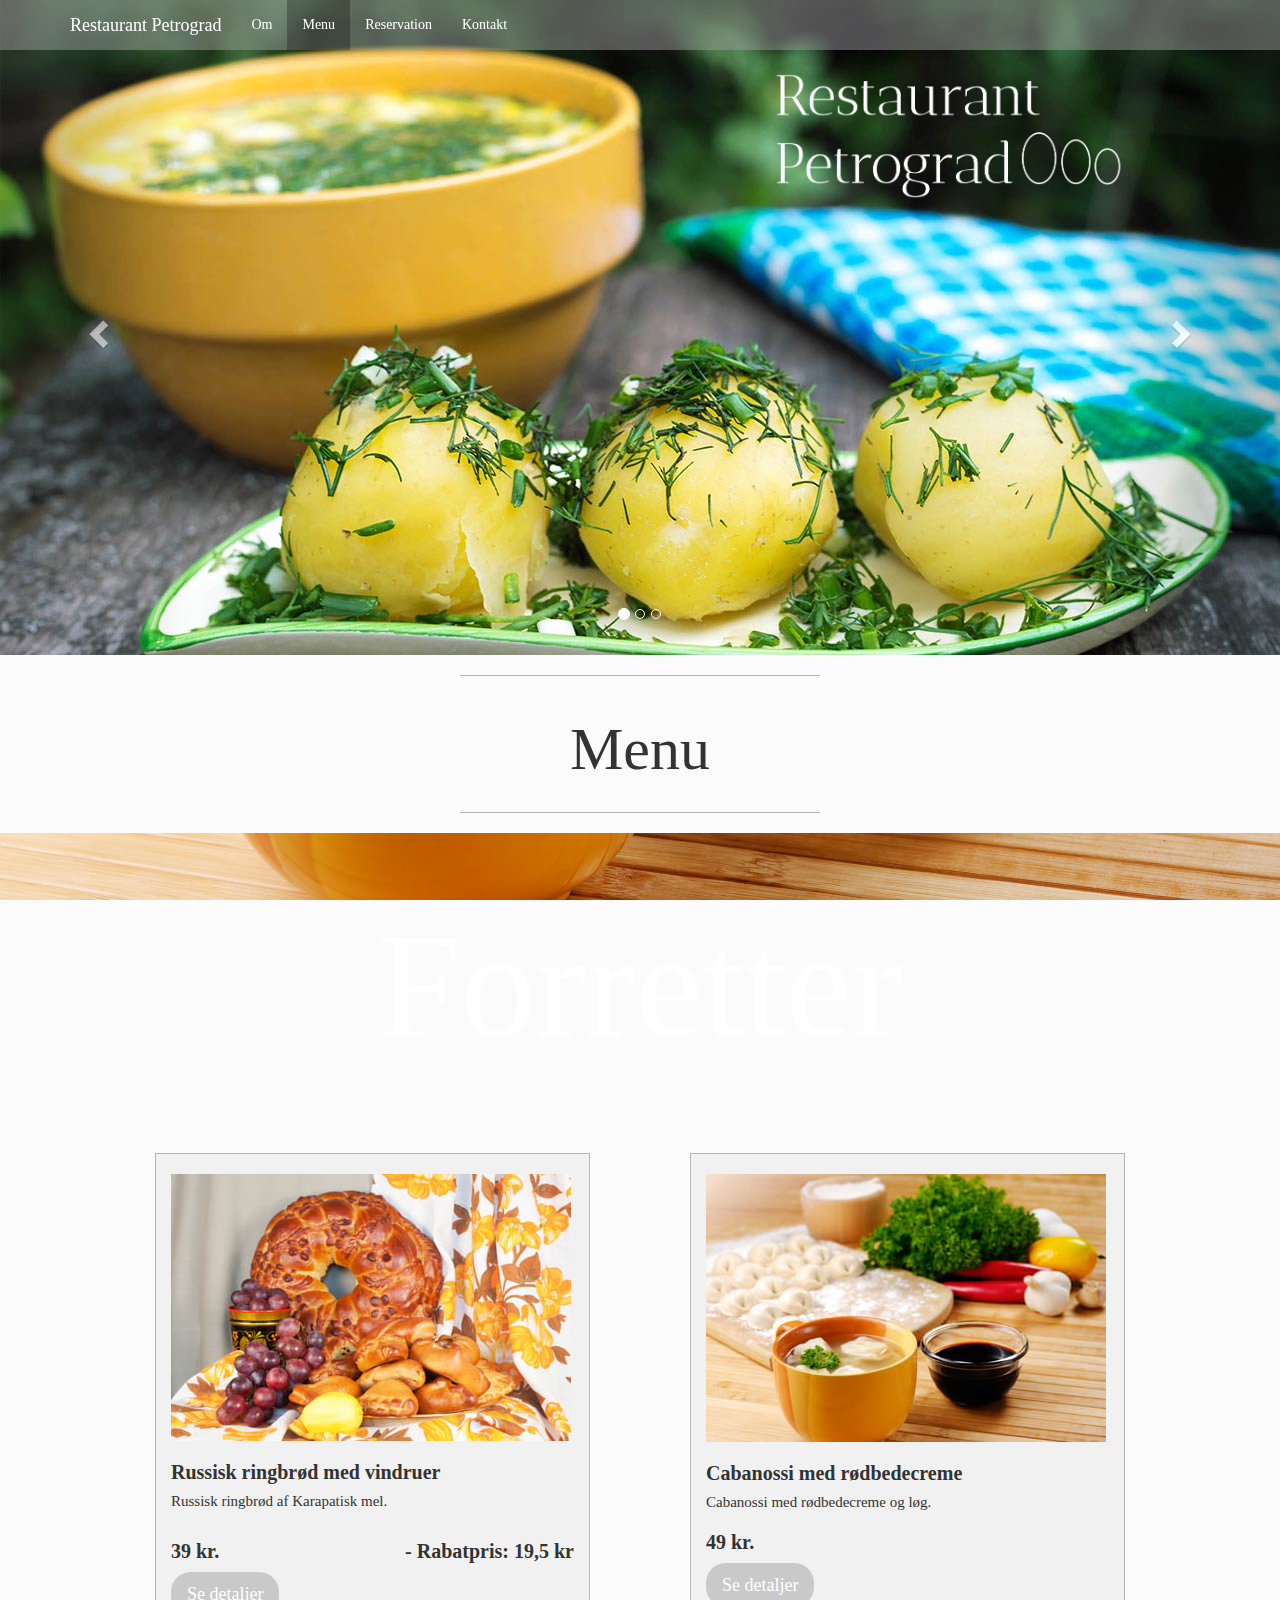
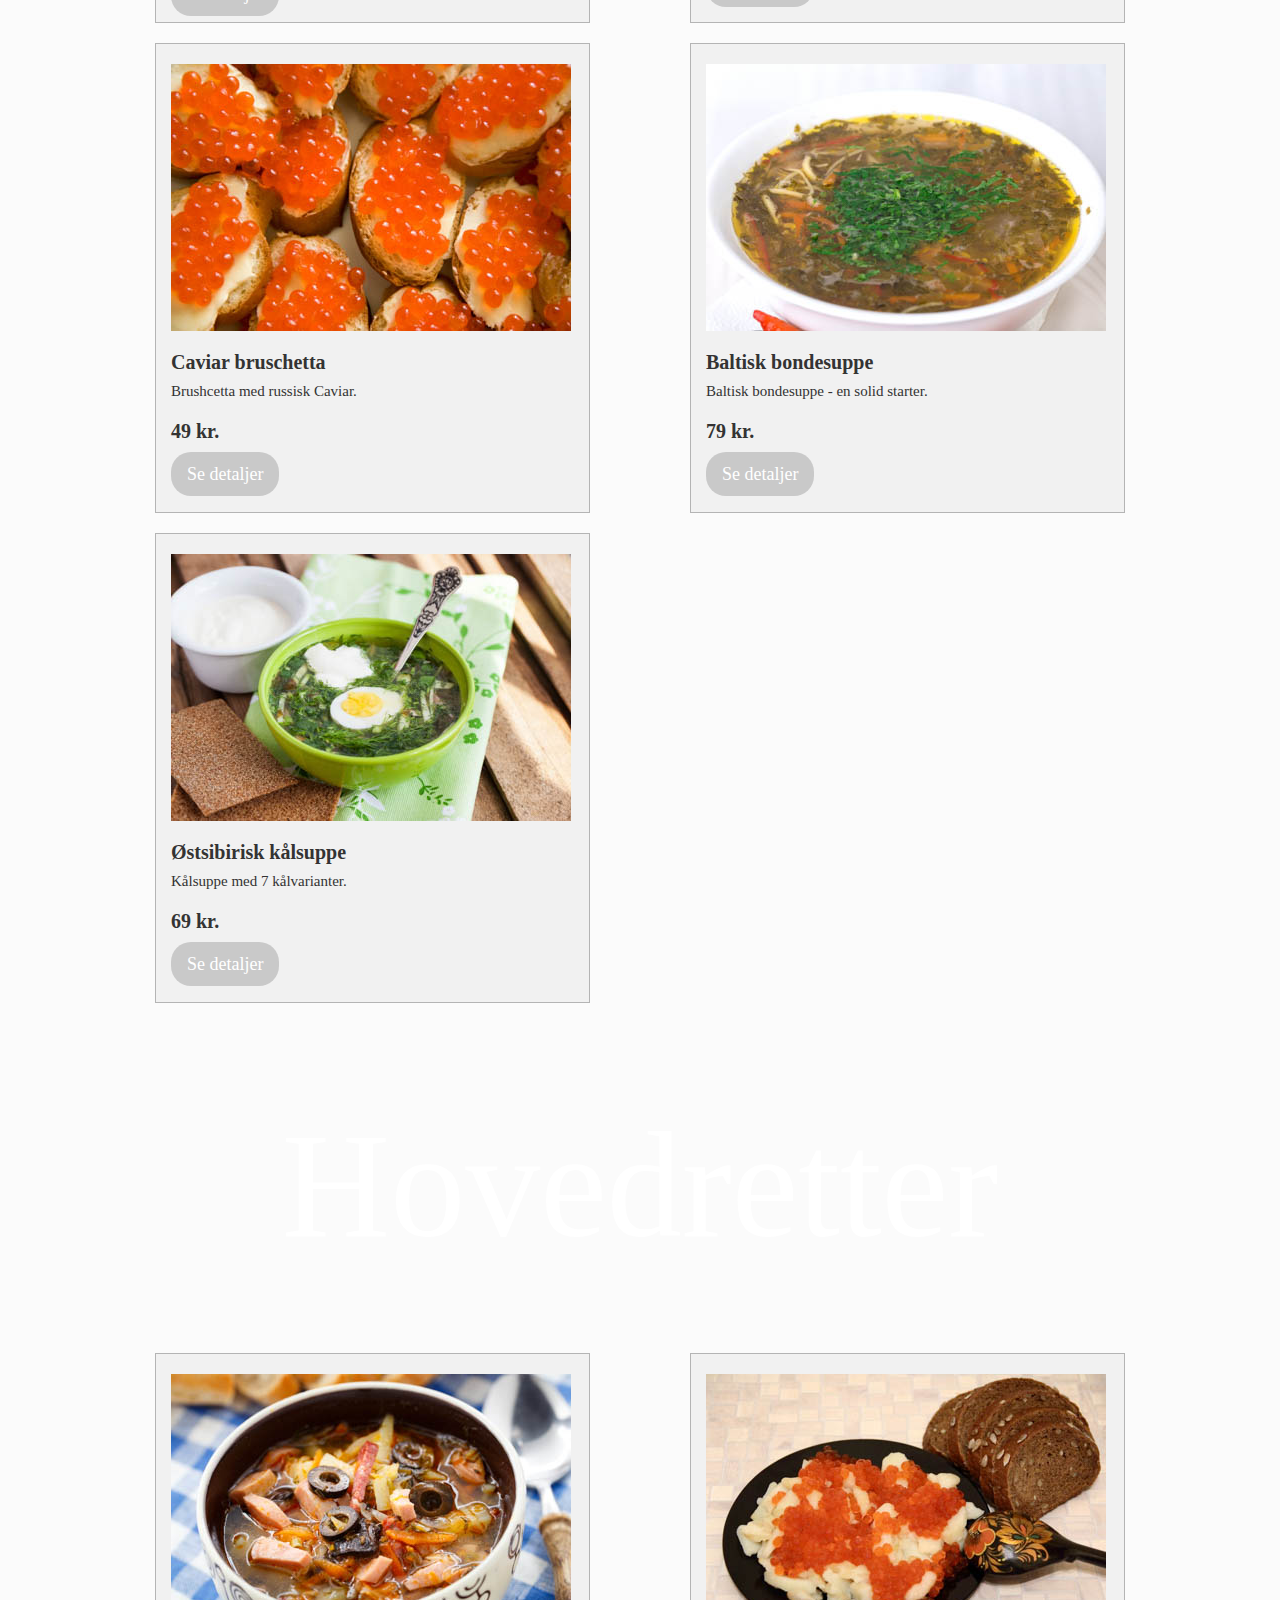
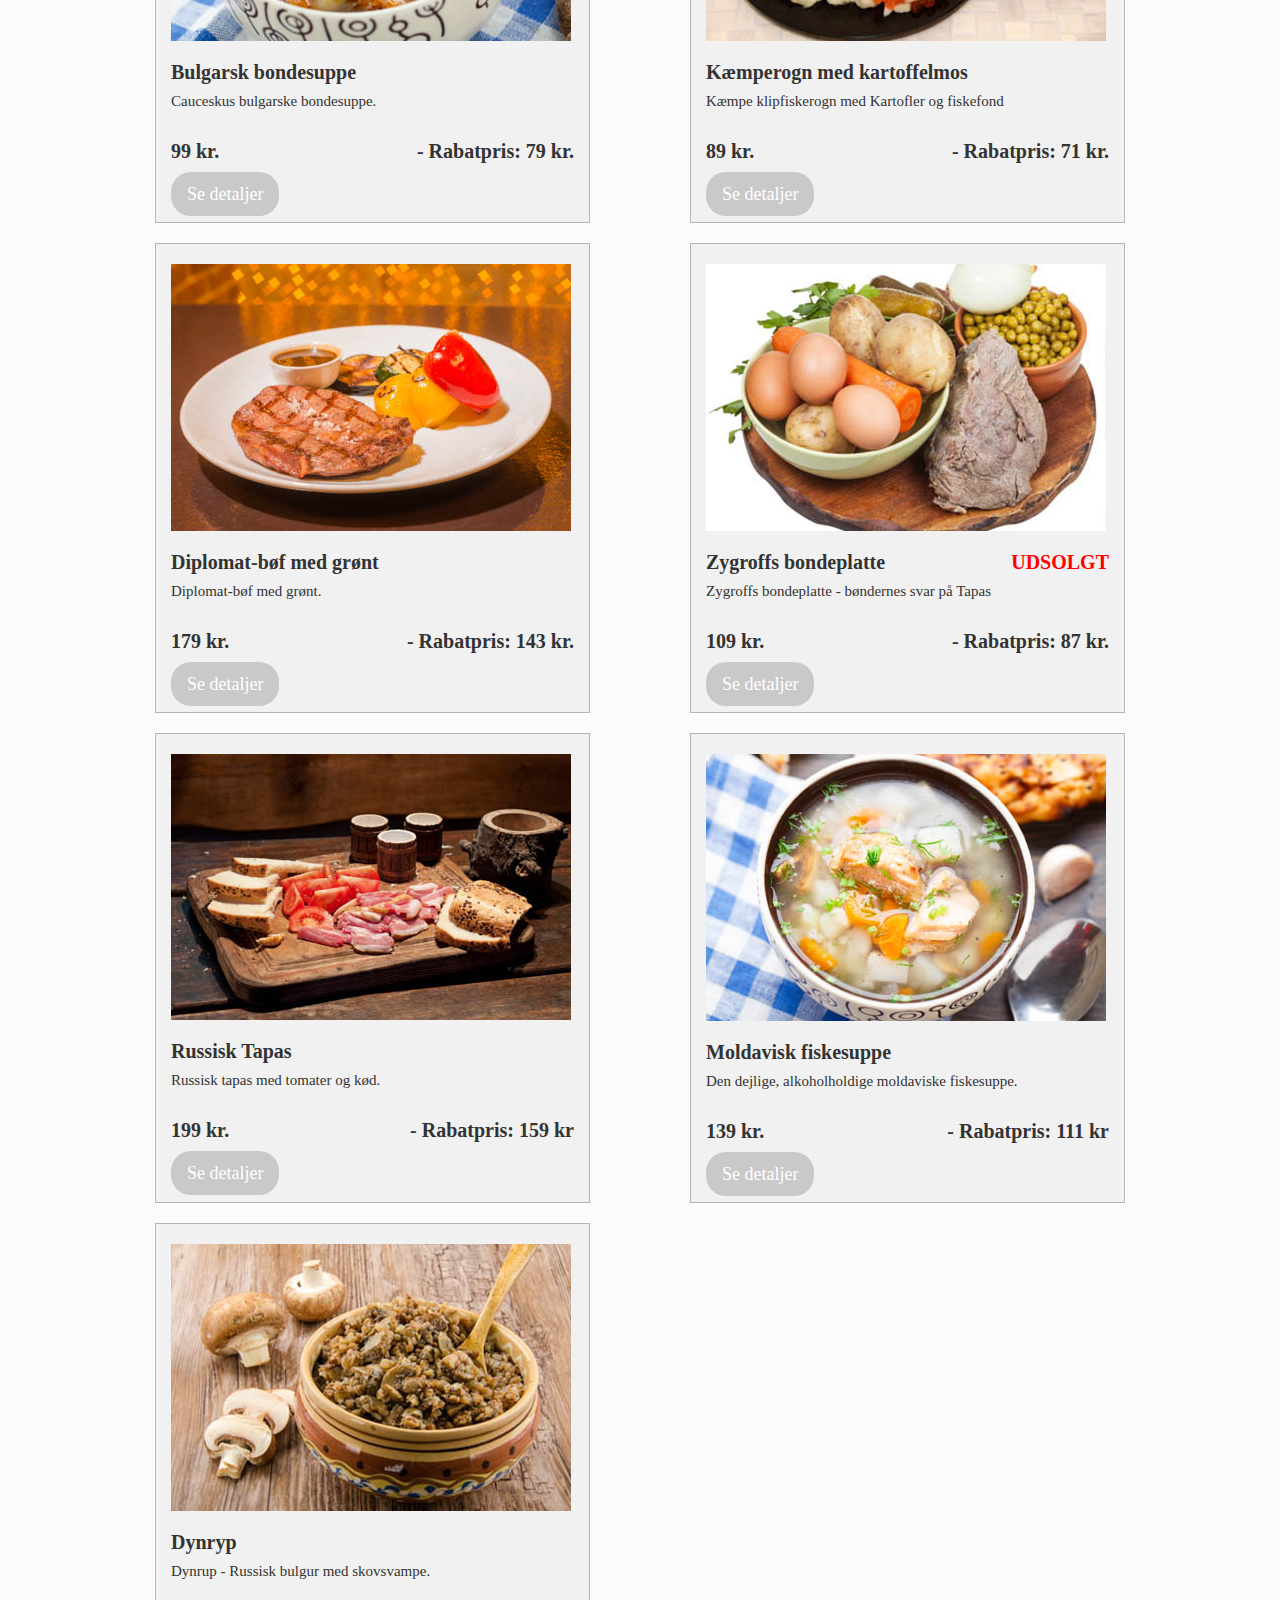
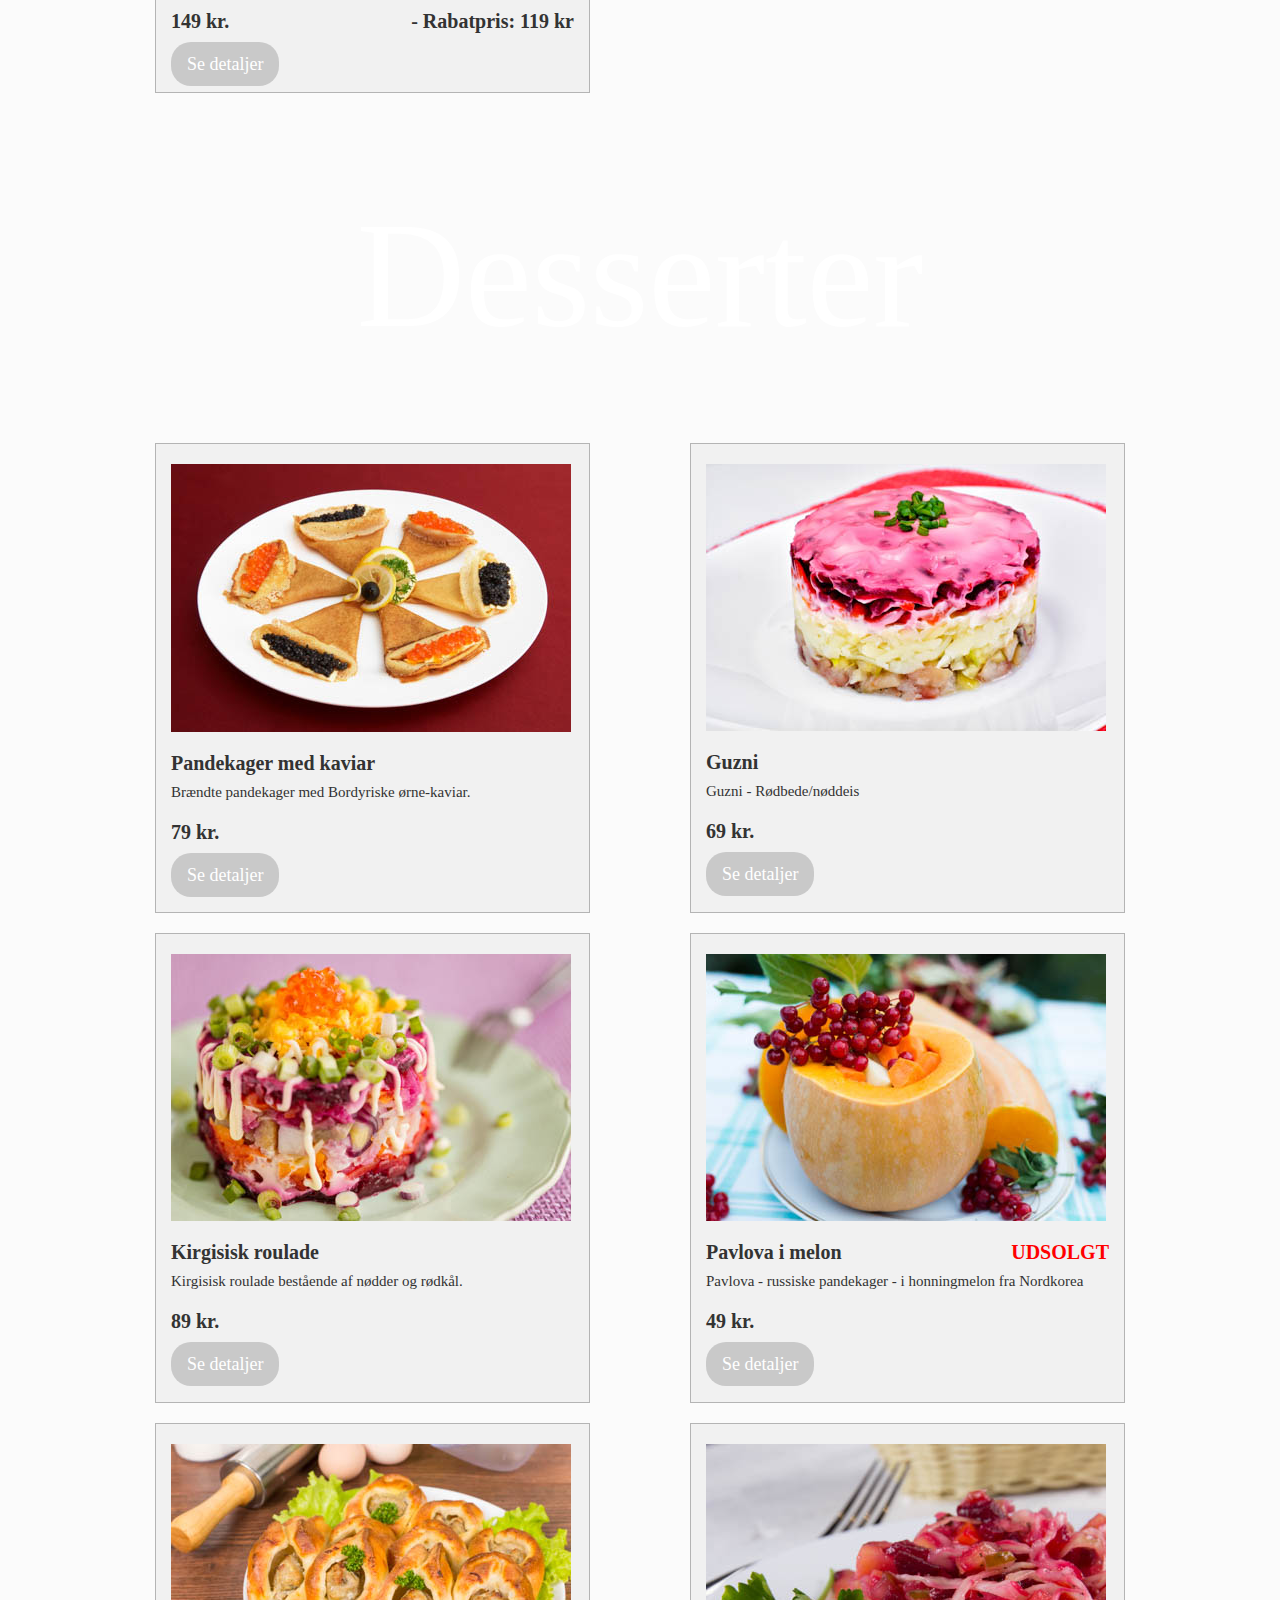
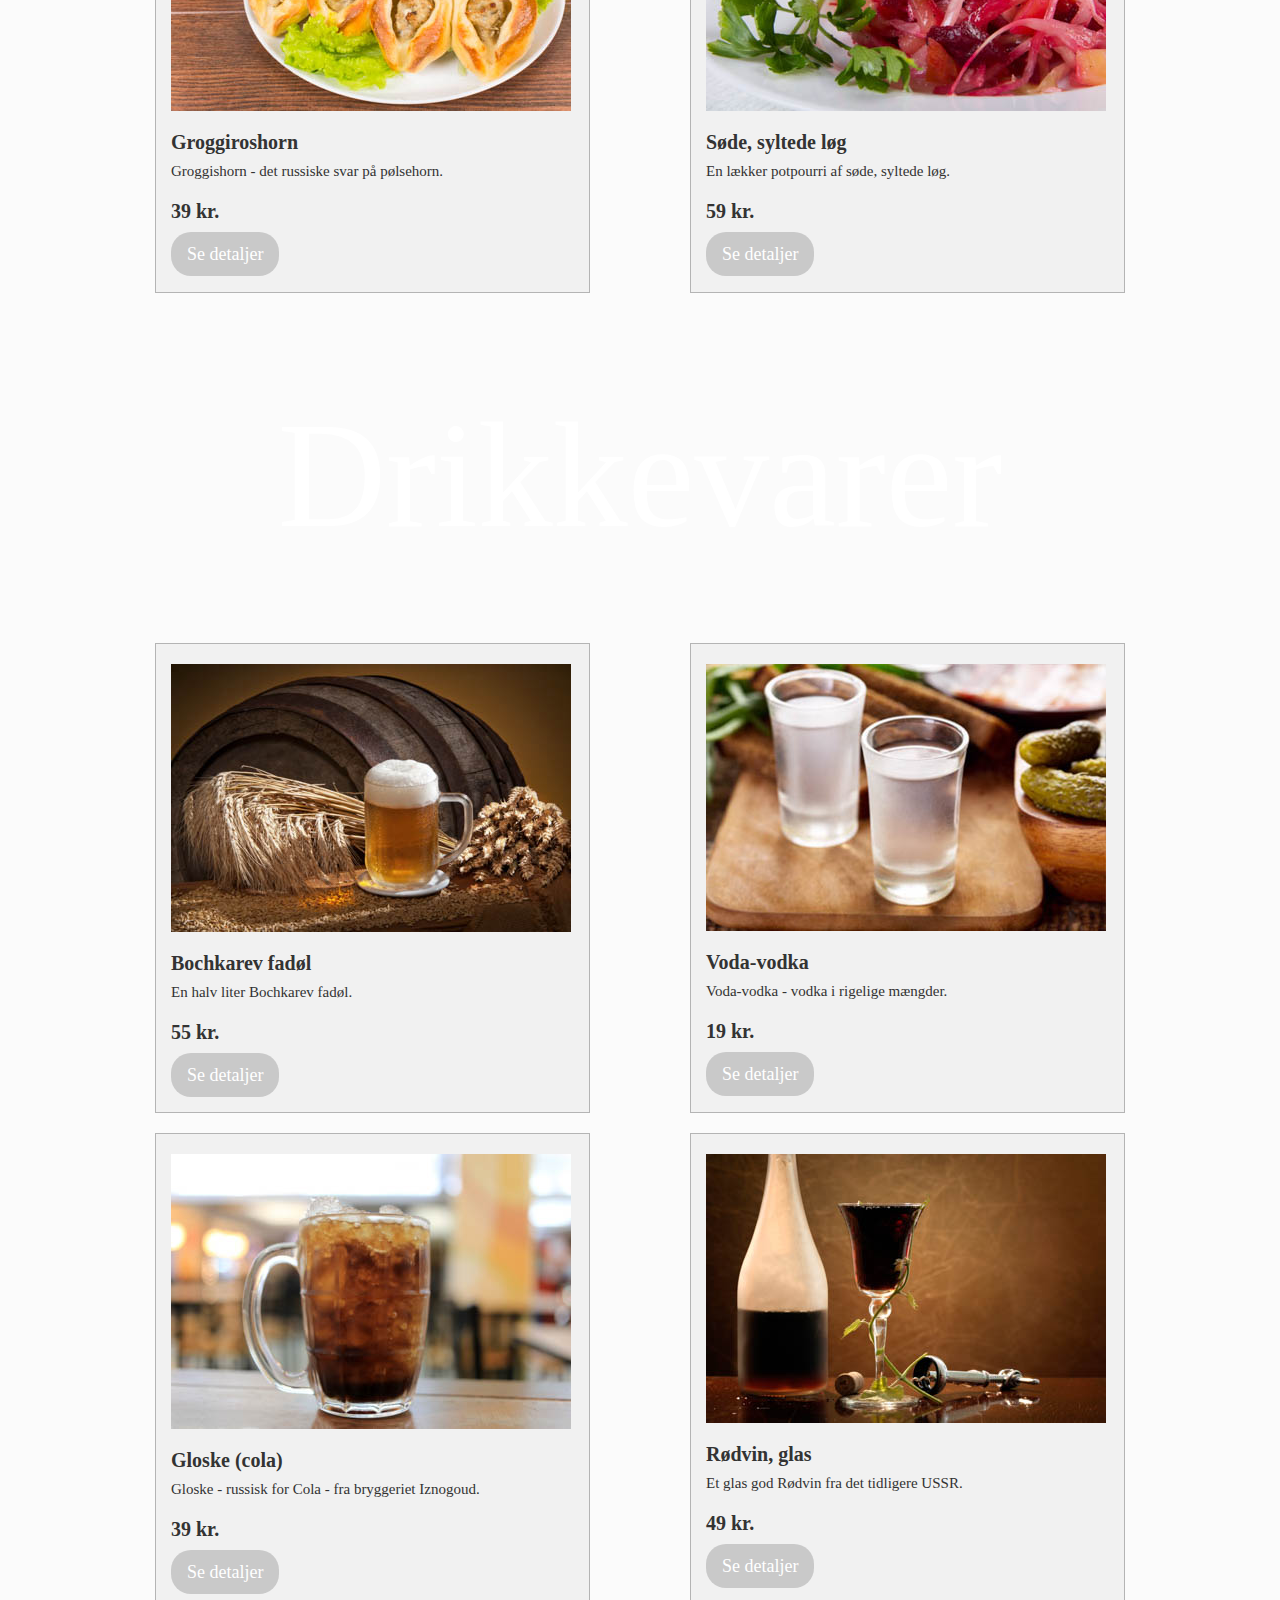
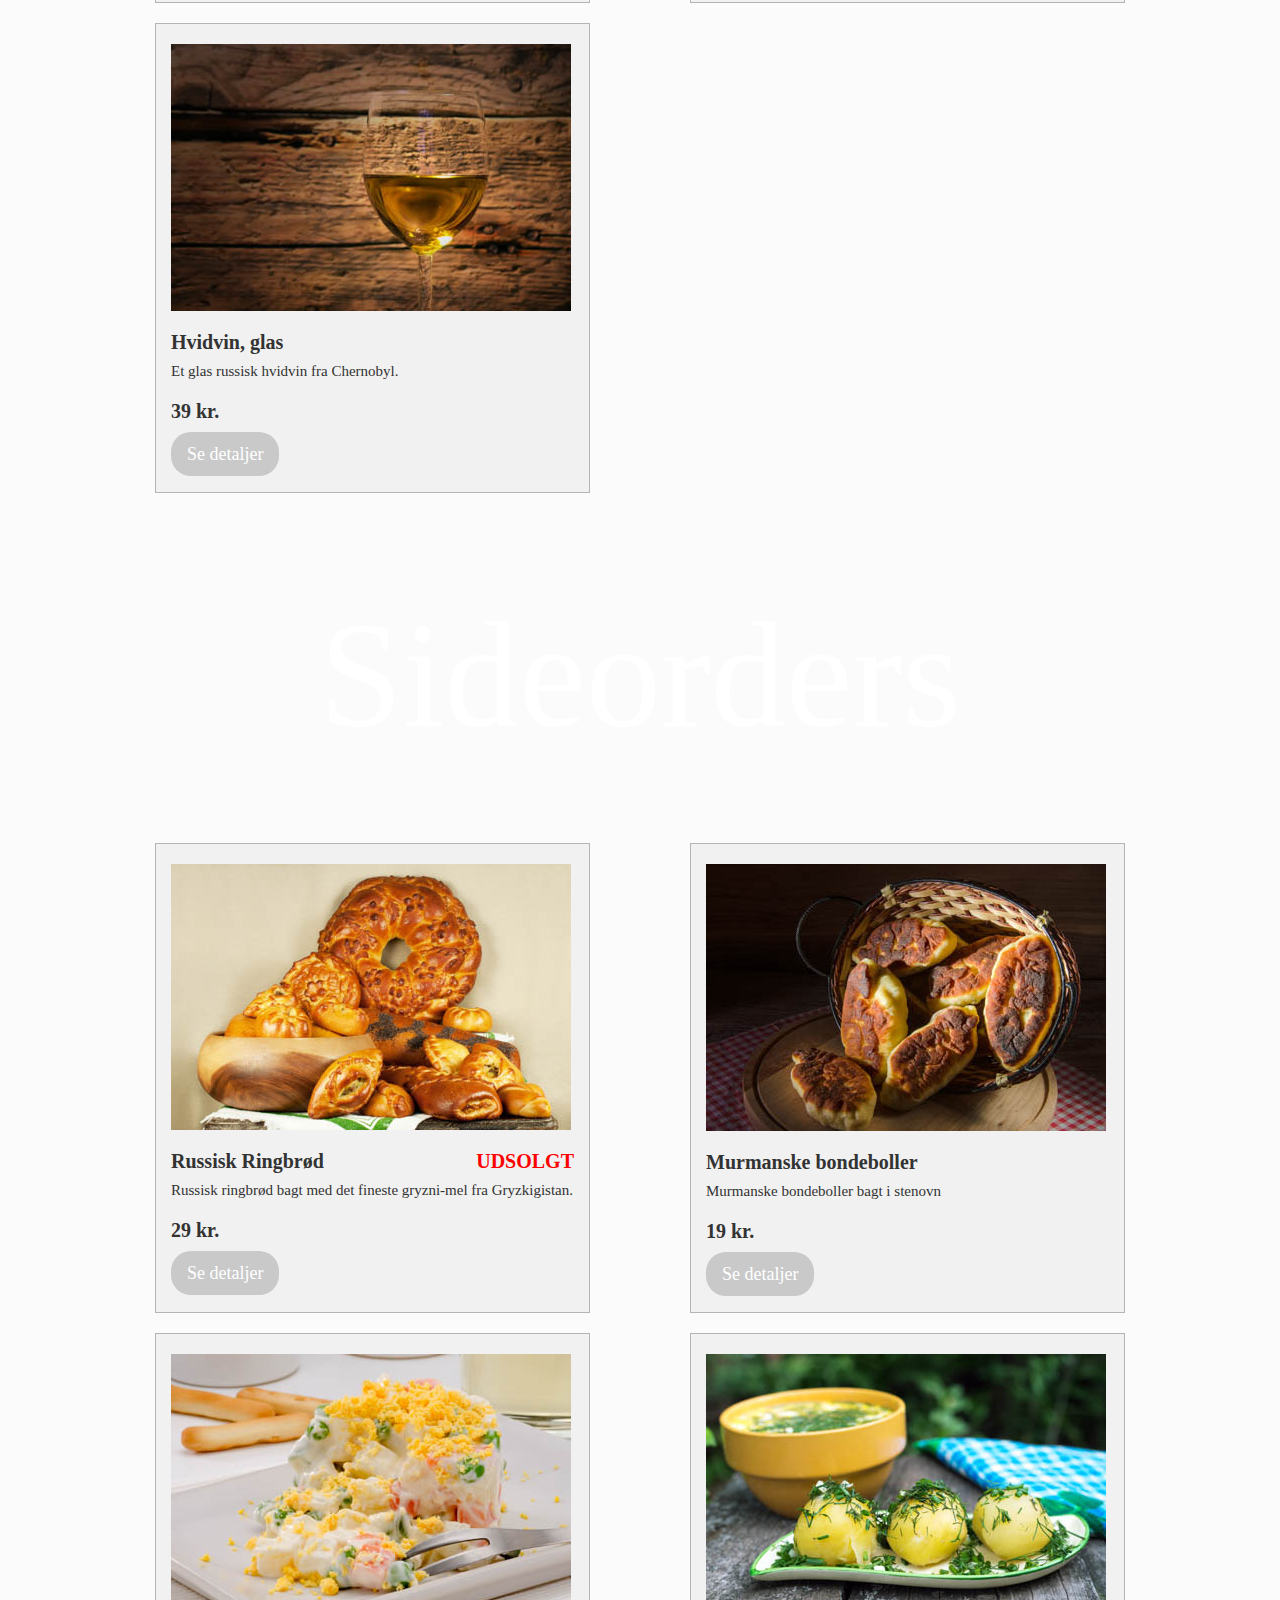
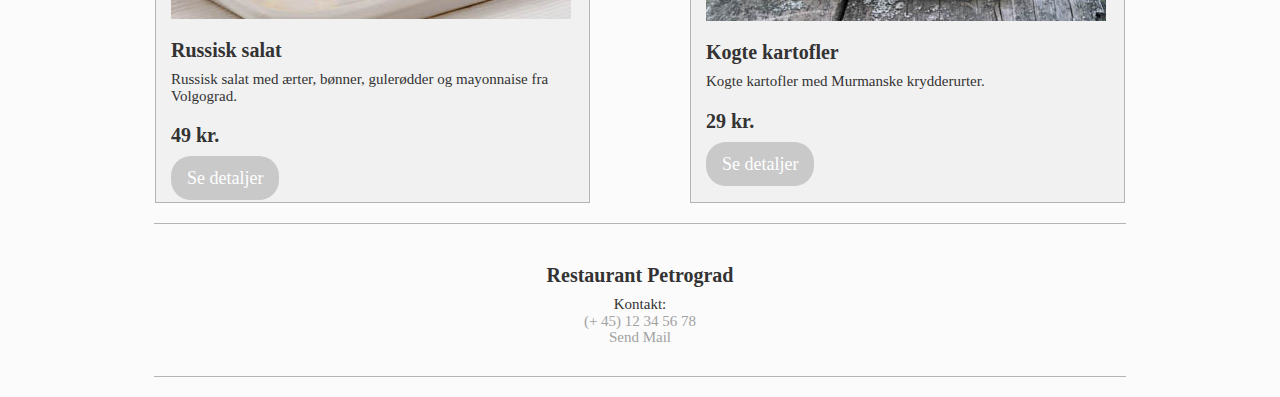
==== index.html @ 8330625b "initial commit" ====
<!DOCTYPE html>
<html lang="da">

<head>
    <meta charset="utf-8">
    <meta http-equiv="X-UA-Compatible" content="IE=edge">
    <meta name="viewport" content="width=device-width, initial-scale=1">
    <!-- The above 3 meta tags *must* come first in the head; any other head content must come *after* these tags -->
    <title>Restaurant Petrograd</title>

    <!-- Bootstrap -->
    <link href="https://maxcdn.bootstrapcdn.com/bootstrap/3.3.7/css/bootstrap.min.css" rel="stylesheet" integrity="sha384-BVYiiSIFeK1dGmJRAkycuHAHRg32OmUcww7on3RYdg4Va+PmSTsz/K68vbdEjh4u" crossorigin="anonymous">
    <link rel="stylesheet" href="style.css">
    <!-- HTML5 shim and Respond.js for IE8 support of HTML5 elements and media queries -->
    <!-- WARNING: Respond.js doesn't work if you view the page via file:// -->
    <!--[if lt IE 9]>
      <script src="https://oss.maxcdn.com/html5shiv/3.7.3/html5shiv.min.js"></script>
      <script src="https://oss.maxcdn.com/respond/1.4.2/respond.min.js"></script>
    <![endif]-->
</head>

<body>
    <!--NAVBAR START-->
    <nav class="navbar navbar-inverse navbar-fixed-top">
        <div class="container navfarve">
            <div class="navbar-header">
                <button type="button" class="navbar-toggle collapsed" data-toggle="collapse" data-target="#navbar" aria-expanded="false" aria-controls="navbar">
                    <span class="sr-only">Toggle navigation</span>
                    <span class="icon-bar"></span>
                    <span class="icon-bar"></span>
                    <span class="icon-bar"></span>
                </button>
                <a class="navbar-brand" href="#">Restaurant Petrograd</a>
            </div>
            <div id="navbar" class="collapse navbar-collapse">
                <ul class="nav navbar-nav">
                    <li><a href="#om">Om</a></li>
                    <li class="active"><a href="#menu">Menu</a></li>
                    <li><a href="#reservation">Reservation</a></li>
                    <li><a href="#kontakt">Kontakt</a></li>
                </ul>
            </div>
            <!--/.nav-collapse -->
        </div>
    </nav>
    <div class="pos">
        <img class="logo" src="imgs/large/logo1.png" alt="logo">
    </div>

    <!--NAVBAR SLUT-->

    <!--    SLIDESHOW START-->
    <div id="slideshow">
        <div class="container-fluid">

            <!----Slideshow for desktop---->
            <div class="hidden-xs hidden-sm col-md-12 col-lg-12">

                <div id="myCarousel" class="carousel slide" data-ride="carousel">

                    <ol class="carousel-indicators">
                        <li data-target="#myCarousel" data-slide-to="0" class="active"></li>
                        <li data-target="#myCarousel" data-slide-to="1"></li>
                        <li data-target="#myCarousel" data-slide-to="2"></li>
                    </ol>

                    <!-- Wrapper for slides -->
                    <div class="carousel-inner " role="listbox">
                        <div class="item active ">
                            <img class="img-responsive" src="imgs/large/kartofler.jpg" alt="Kartofler">
                        </div>

                        <div class="item ">
                            <img class="img-responsive" src="imgs/large/roedvin.jpg" alt="rødvin">
                        </div>

                        <div class="item ">
                            <img class="img-responsive" src="imgs/large/caviarbruschetta.jpg" alt="caviar bruschetta">
                        </div>


                    </div>

                    <!-- Left and right controls -->
                    <a class="left carousel-control" href="#myCarousel" role="button" data-slide="prev">
                        <span class="glyphicon glyphicon-chevron-left" aria-hidden="true"></span>
                        <span class="sr-only">Previous</span>
                    </a>
                    <a class="right carousel-control" href="#myCarousel" role="button" data-slide="next">
                        <span class="glyphicon glyphicon-chevron-right" aria-hidden="true"></span>
                        <span class="sr-only">Next</span>
                    </a>

                </div>
            </div>
        </div>
    </div>
    <!--    SLIDESHOW SLUT-->

    <!--MENU OVERSKRIFT START-->
    <div class="container">
        <div class="row">
            <div class="col-lg-4"></div>
            <div class="col-lg-4">
                <hr>
            </div>
            <div class="col-lg-4"></div>

        </div>
        <h1>Menu</h1>
        <div class="row">
            <div class="col-lg-4"></div>
            <div class="col-lg-4">
                <hr>
            </div>
            <div class="col-lg-4"></div>

        </div>
    </div>
    <!--MENU OVERSKRIFT SLUT-->

    <!--PARALLAX FORRET START-->
    <div class="parallax">
        <div class="container overskrift">
            <div class="row">
                <div class="col-lg-12 col-sm-12">
                    <h2>Forretter</h2></div>
            </div>
        </div>
    </div>
    <!--PARALLAX FORRET START-->


    <!--            FORRETTER FØRSTE RÆKKE-->
    <div class="container">
        <div class="row">
            <!--           FORRET 1 START-->
            <div class="col-lg-6 border marginleft">
                <img src="imgs/small/ringbroed-druer-sm.jpg" alt="ringbrød med druer">
                <h3>Russisk ringbrød med vindruer</h3>
                <h4 class="kortbeskrivelse">Russisk ringbrød af Karapatisk mel.</h4>
                <h3 style="float: left; width: 50%" class="pris">39 kr.</h3>
                <h3 style="float: right; width: 50%; text-align: right;" class="rabat"> - Rabatpris: 19,5 kr</h3>
                <!-- Trigger the modal with a button -->
                <button type="button" class="btn btn-info btn-lg" data-toggle="modal" data-target="#myModal1">Se detaljer</button>
            </div>
            <!--           FORRET 1 SLUT-->
            <!-- Modal START -->
            <div id="myModal1" class="modal fade" role="dialog">
                <div class="modal-dialog">

                    <!-- Modal content-->
                    <div class="modal-content">
                        <div class="modal-header">
                            <button type="button" class="close" data-dismiss="modal">&times;</button>
                            <h2 class="modal-title">Detaljer</h2>
                        </div>
                        <div class="modal-body">
                            <p>Russisk ringbrød efter en klassisk opskrift fra Karapatien. Dejen blandes koldhæver 30 dage, inde brødet bages over bål. Meget sprødt, godt med Karapatisk bjerggedsmør.</p>
                            <p class="vegetar center">Vegetar egnet: ja</p>
                            <p class="allergener center">Allergener: laktose</p>
                        </div>
                        <div class="modal-footer">
                            <button type="button" class="btn btn-default" data-dismiss="modal">Luk</button>
                        </div>
                    </div>

                </div>
            </div>
            <!-- Modal SLUT -->
            <!--           FORRET 2 START-->
            <div class="col-lg-6  border marginleft">
                <img src="imgs/small/rodbede-cabanossi-sm.jpg" alt="ringbrød med druer">
                <h3>Cabanossi med rødbedecreme</h3>
                <h4 class="kortbeskrivelse">Cabanossi med rødbedecreme og løg.</h4>
                <h3 class="pris">49 kr.</h3>

                <!-- Trigger the modal with a button -->
                <button type="button" class="btn btn-info btn-lg" data-toggle="modal" data-target="#myModal2">Se detaljer</button>
            </div>
            <!--           FORRET 2 SLUT-->
            <!-- Modal START-->
            <div id="myModal2" class="modal fade" role="dialog">
                <div class="modal-dialog">

                    <!-- Modal content-->
                    <div class="modal-content">
                        <div class="modal-header">
                            <button type="button" class="close" data-dismiss="modal">&times;</button>
                            <h2 class="modal-title">Detaljer</h2>
                        </div>
                        <div class="modal-body">
                            <p>Cabanossi med rødbedecreme og creme er egentlig en forret, men kammerat Vladimir elskede denne ret så højt, at han forbød restauranter i Krigien at sælge det som andet end en hovedret. Vi anbefaler det dog som forret, inden en god Bortsjs. Skylles helst ned med vodka.</p>
                            <p class="vegetar">Vegetar egnet: ja</p>
                            <p class="allergener">Allergener: laktose</p>
                        </div>
                        <div class="modal-footer">
                            <button type="button" class="btn btn-default" data-dismiss="modal">Luk</button>
                        </div>
                    </div>

                </div>
            </div>
            <!-- Modal SLUT-->
        </div>
    </div>
    <!--            FORRETTER FØRSTE RÆKKE SLUT -->

    <!--           FORRETTER ANDEN RÆKKE-->
    <div class="container">
        <div class="row">
            <!--           FORRET 3 START-->
            <div class="col-lg-6 border marginleft">
                <img src="imgs/small/caviarbruschetta-sm.jpg" alt="ringbrød med druer">
                <h3>Caviar bruschetta</h3>
                <h4 class="kortbeskrivelse">Brushcetta med russisk Caviar.</h4>
                <h3 class="pris">49 kr.</h3>
                <!-- Trigger the modal with a button -->
                <button type="button" class="btn btn-info btn-lg" data-toggle="modal" data-target="#myModal3">Se detaljer</button>
            </div>
            <!--           FORRET 3 SLUT-->
            <!-- Modal -->
            <div id="myModal3" class="modal fade" role="dialog">
                <div class="modal-dialog">

                    <!-- Modal content-->
                    <div class="modal-content">
                        <div class="modal-header">
                            <button type="button" class="close" data-dismiss="modal">&times;</button>
                            <h2 class="modal-title">Detaljer</h2>
                        </div>
                        <div class="modal-body">
                            <p>Russisk ringbrød efter en klassisk opskrift fra Karapatien. Dejen blandes koldhæver 30 dage, inde brødet bages over bål. Meget sprødt, godt med Karapatisk bjerggedsmør.</p>
                            <p class="vegetar">Vegetar egnet: ja</p>
                            <p class="allergener">Allergener: laktose</p>
                        </div>
                        <div class="modal-footer">
                            <button type="button" class="btn btn-default" data-dismiss="modal">Luk</button>
                        </div>
                    </div>

                </div>
            </div>
            <!-- Modal SLUT -->
            <!--           FORRET 4 START-->
            <div class="col-lg-6 border marginleft">
                <img src="imgs/small/baltiskbondesuppe-sm.jpg" alt="ringbrød med druer">
                <h3>Baltisk bondesuppe</h3>
                <h4 class="kortbeskrivelse">Baltisk bondesuppe - en solid starter.</h4>
                <h3 class="pris">79 kr.</h3>

                <!-- Trigger the modal with a button -->
                <button type="button" class="btn btn-info btn-lg" data-toggle="modal" data-target="#myModal4">Se detaljer</button>
            </div>
            <!--           FORRET 4 SLUT-->
            <!-- Modal -->
            <div id="myModal4" class="modal fade" role="dialog">
                <div class="modal-dialog">

                    <!-- Modal content-->
                    <div class="modal-content">
                        <div class="modal-header">
                            <button type="button" class="close" data-dismiss="modal">&times;</button>
                            <h2 class="modal-title">Detaljer</h2>
                        </div>
                        <div class="modal-body">
                            <p>Cabanossi med rødbedecreme og creme er egentlig en forret, men kammerat Vladimir elskede denne ret så højt, at han forbød restauranter i Krigien at sælge det som andet end en hovedret. Vi anbefaler det dog som forret, inden en god Bortsjs. Skylles helst ned med vodka.</p>
                            <p class="vegetar">Vegetar egnet: ja</p>
                            <p class="allergener">Allergener: laktose</p>
                        </div>
                        <div class="modal-footer">
                            <button type="button" class="btn btn-default" data-dismiss="modal">Luk</button>
                        </div>
                    </div>

                </div>
            </div>
            <!-- Modal  SLUT-->
        </div>
    </div>

    <!--            TREDJE RÆKKE-->
    <div class="container">
        <div class="row">
            <div class="col-lg-6 border marginleft">
                <img src="imgs/small/kaalsuppe-sm.jpg" alt="ringbrød med druer">
                <h3>Østsibirisk kålsuppe</h3>
                <h4 class="kortbeskrivelse">Kålsuppe med 7 kålvarianter.</h4>
                <h3 class="pris">69 kr.</h3>
                <!-- Trigger the modal with a button -->
                <button type="button" class="btn btn-info btn-lg" data-toggle="modal" data-target="#myModal5">Se detaljer</button>

                <!-- Modal -->
                <div id="myModal5" class="modal fade" role="dialog">
                    <div class="modal-dialog">

                        <!-- Modal content-->
                        <div class="modal-content">
                            <div class="modal-header">
                                <button type="button" class="close" data-dismiss="modal">&times;</button>
                                <h2 class="modal-title">Detaljer</h2>
                            </div>
                            <div class="modal-body">
                                <p>Russisk ringbrød efter en klassisk opskrift fra Karapatien. Dejen blandes koldhæver 30 dage, inde brødet bages over bål. Meget sprødt, godt med Karapatisk bjerggedsmør.</p>
                                <p class="vegetar">Vegetar egnet: ja</p>
                                <p class="allergener">Allergener: laktose</p>
                            </div>
                            <div class="modal-footer">
                                <button type="button" class="btn btn-default" data-dismiss="modal">Luk</button>
                            </div>
                        </div>

                    </div>
                </div>

            </div>
        </div>
    </div>
    <div class="parallax1">
        <div class="container overskrift">
            <div class="row">
                <div class="col-lg-12 col-sm-12">
                    <h2>Hovedretter</h2></div>
            </div>
        </div>
    </div>



    <!--            HOVEDRET FØRSTE RÆKKE-->
    <div class="container">
        <div class="row">
            <div class="col-lg-6 border marginleft">
                <img src="imgs/small/bulgarskbondesuppe-sm.jpg" alt="bulgarisk bondesuppe">
                <h3>Bulgarsk bondesuppe</h3>
                <h4 class="kortbeskrivelse">Cauceskus bulgarske bondesuppe.</h4>
                <h3 style="float: left; width: 50%" class="pris">99 kr.</h3>
                <h3 style="float: right; width: 50%; text-align: right;" class="rabat"> - Rabatpris: 79 kr.</h3>
                <!-- Trigger the modal with a button -->
                <button type="button" class="btn btn-info btn-lg" data-toggle="modal" data-target="#myModal6">Se detaljer</button>

                <!-- Modal -->
                <div id="myModal6" class="modal fade" role="dialog">
                    <div class="modal-dialog">

                        <!-- Modal content-->
                        <div class="modal-content">
                            <div class="modal-header">
                                <button type="button" class="close" data-dismiss="modal">&times;</button>
                                <h2 class="modal-title">Detaljer</h2>
                            </div>
                            <div class="modal-body">
                                <p>Russisk ringbrød efter en klassisk opskrift fra Karapatien. Dejen blandes koldhæver 30 dage, inde brødet bages over bål. Meget sprødt, godt med Karapatisk bjerggedsmør.</p>
                                <p class="vegetar">Vegetar egnet: ja</p>
                                <p class="allergener">Allergener: laktose</p>
                            </div>
                            <div class="modal-footer">
                                <button type="button" class="btn btn-default" data-dismiss="modal">Luk</button>
                            </div>
                        </div>

                    </div>
                </div>

            </div>

            <div class="col-lg-6 border marginleft">
                <img src="imgs/small/mos-rogn-sm.jpg" alt="ringbrød med druer">
                <h3>Kæmperogn med kartoffelmos</h3>
                <h4 class="kortbeskrivelse">Kæmpe klipfiskerogn med Kartofler og fiskefond</h4>
                <h3 style="float: left; width: 50%" class="pris">89 kr.</h3>
                <h3 style="float: right; width: 50%; text-align: right;" class="rabat"> - Rabatpris: 71 kr.</h3>

                <!-- Trigger the modal with a button -->
                <button type="button" class="btn btn-info btn-lg" data-toggle="modal" data-target="#myModal7">Se detaljer</button>

                <!-- Modal -->
                <div id="myModal7" class="modal fade" role="dialog">
                    <div class="modal-dialog">

                        <!-- Modal content-->
                        <div class="modal-content">
                            <div class="modal-header">
                                <button type="button" class="close" data-dismiss="modal">&times;</button>
                                <h2 class="modal-title">Detaljer</h2>
                            </div>
                            <div class="modal-body">
                                <p>Cabanossi med rødbedecreme og creme er egentlig en forret, men kammerat Vladimir elskede denne ret så højt, at han forbød restauranter i Krigien at sælge det som andet end en hovedret. Vi anbefaler det dog som forret, inden en god Bortsjs. Skylles helst ned med vodka.</p>
                                <p class="vegetar">Vegetar egnet: ja</p>
                                <p class="allergener">Allergener: laktose</p>
                            </div>
                            <div class="modal-footer">
                                <button type="button" class="btn btn-default" data-dismiss="modal">Luk</button>
                            </div>
                        </div>

                    </div>
                </div>


            </div>

        </div>

    </div>
    <!--            HOVEDRET ANDEN RÆKKE-->
    <div class="container">
        <div class="row">
            <div class="col-lg-6 border marginleft">
                <img src="imgs/small/boef-sm.jpg" alt="diplomatbøf med grønt">
                <h3>Diplomat-bøf med grønt</h3>
                <h4 class="kortbeskrivelse">Diplomat-bøf med grønt.</h4>
                <h3 style="float: left; width: 50%" class="pris">179 kr.</h3>
                <h3 style="float: right; width: 50%; text-align: right;" class="rabat"> - Rabatpris: 143 kr.</h3>
                <!-- Trigger the modal with a button -->
                <button type="button" class="btn btn-info btn-lg" data-toggle="modal" data-target="#myModal8">Se detaljer</button>

                <!-- Modal -->
                <div id="myModal8" class="modal fade" role="dialog">
                    <div class="modal-dialog">

                        <!-- Modal content-->
                        <div class="modal-content">
                            <div class="modal-header">
                                <button type="button" class="close" data-dismiss="modal">&times;</button>
                                <h2 class="modal-title">Detaljer</h2>
                            </div>
                            <div class="modal-body">
                                <p>Russisk ringbrød efter en klassisk opskrift fra Karapatien. Dejen blandes koldhæver 30 dage, inde brødet bages over bål. Meget sprødt, godt med Karapatisk bjerggedsmør.</p>
                                <p class="vegetar">Vegetar egnet: ja</p>
                                <p class="allergener">Allergener: laktose</p>
                            </div>
                            <div class="modal-footer">
                                <button type="button" class="btn btn-default" data-dismiss="modal">Luk</button>
                            </div>
                        </div>

                    </div>
                </div>

            </div>

            <div class="col-lg-6 border marginleft">
                <img src="imgs/small/bondeplatte-sm.jpg" alt="Zygroffs bondeplatte">



                <h3 style="float: left; width: 50%" class="pris">Zygroffs bondeplatte</h3>
                <h3 style="float: right; width: 50%; text-align: right;" class="udsolgt"> UDSOLGT</h3>

                <h4 class="kortbeskrivelse">Zygroffs bondeplatte - bøndernes svar på Tapas</h4>
                <h3 style="float: left; width: 50%" class="pris">109 kr.</h3>
                <h3 style="float: right; width: 50%; text-align: right;" class="rabat"> - Rabatpris: 87 kr.</h3>

                <!-- Trigger the modal with a button -->
                <button type="button" class="btn btn-info btn-lg" data-toggle="modal" data-target="#myModal9">Se detaljer</button>

                <!-- Modal -->
                <div id="myModal9" class="modal fade" role="dialog">
                    <div class="modal-dialog">

                        <!-- Modal content-->
                        <div class="modal-content">
                            <div class="modal-header">
                                <button type="button" class="close" data-dismiss="modal">&times;</button>
                                <h2 class="modal-title">Detaljer</h2>
                            </div>
                            <div class="modal-body">
                                <p>Cabanossi med rødbedecreme og creme er egentlig en forret, men kammerat Vladimir elskede denne ret så højt, at han forbød restauranter i Krigien at sælge det som andet end en hovedret. Vi anbefaler det dog som forret, inden en god Bortsjs. Skylles helst ned med vodka.</p>
                                <p class="vegetar">Vegetar egnet: ja</p>
                                <p class="allergener">Allergener: laktose</p>
                            </div>
                            <div class="modal-footer">
                                <button type="button" class="btn btn-default" data-dismiss="modal">Luk</button>
                            </div>
                        </div>

                    </div>
                </div>


            </div>

        </div>

    </div>
    <!--            HOVEDRETTER TREDJE RÆKKE-->

    <div class="container">
        <div class="row">
            <div class="col-lg-6 border marginleft">
                <img src="imgs/small/russisktapas-sm.jpg" alt="Russisk Tapas">
                <h3>Russisk Tapas</h3>
                <h4 class="kortbeskrivelse">Russisk tapas med tomater og kød.</h4>
                <h3 style="float: left; width: 50%" class="pris">199 kr.</h3>
                <h3 style="float: right; width: 50%; text-align: right;" class="rabat"> - Rabatpris: 159 kr</h3>
                <!-- Trigger the modal with a button -->
                <button type="button" class="btn btn-info btn-lg" data-toggle="modal" data-target="#myModal10">Se detaljer</button>

                <!-- Modal -->
                <div id="myModal10" class="modal fade" role="dialog">
                    <div class="modal-dialog">

                        <!-- Modal content-->
                        <div class="modal-content">
                            <div class="modal-header">
                                <button type="button" class="close" data-dismiss="modal">&times;</button>
                                <h2 class="modal-title">Detaljer</h2>
                            </div>
                            <div class="modal-body">
                                <p>Russisk ringbrød efter en klassisk opskrift fra Karapatien. Dejen blandes koldhæver 30 dage, inde brødet bages over bål. Meget sprødt, godt med Karapatisk bjerggedsmør.</p>
                                <p class="vegetar">Vegetar egnet: ja</p>
                                <p class="allergener">Allergener: laktose</p>
                            </div>
                            <div class="modal-footer">
                                <button type="button" class="btn btn-default" data-dismiss="modal">Luk</button>
                            </div>
                        </div>

                    </div>
                </div>

            </div>

            <div class="col-lg-6 border marginleft">
                <img src="imgs/small/moldaviskfiskesuppe-sm.jpg" alt="Moldavisk fiskesuppe">
                <h3>Moldavisk fiskesuppe</h3>
                <h4 class="kortbeskrivelse">Den dejlige, alkoholholdige moldaviske fiskesuppe.</h4>
                <h3 style="float: left; width: 50%" class="pris">139 kr.</h3>
                <h3 style="float: right; width: 50%; text-align: right;" class="rabat"> - Rabatpris: 111 kr</h3>

                <!-- Trigger the modal with a button -->
                <button type="button" class="btn btn-info btn-lg" data-toggle="modal" data-target="#myModal11">Se detaljer</button>

                <!-- Modal -->
                <div id="myModal11" class="modal fade" role="dialog">
                    <div class="modal-dialog">

                        <!-- Modal content-->
                        <div class="modal-content">
                            <div class="modal-header">
                                <button type="button" class="close" data-dismiss="modal">&times;</button>
                                <h2 class="modal-title">Detaljer</h2>
                            </div>
                            <div class="modal-body">
                                <p>Cabanossi med rødbedecreme og creme er egentlig en forret, men kammerat Vladimir elskede denne ret så højt, at han forbød restauranter i Krigien at sælge det som andet end en hovedret. Vi anbefaler det dog som forret, inden en god Bortsjs. Skylles helst ned med vodka.</p>
                                <p class="vegetar">Vegetar egnet: ja</p>
                                <p class="allergener">Allergener: laktose</p>
                            </div>
                            <div class="modal-footer">
                                <button type="button" class="btn btn-default" data-dismiss="modal">Luk</button>
                            </div>
                        </div>

                    </div>
                </div>


            </div>

        </div>

    </div>

    <!--            HOVEDRETTER FJERDE RÆKKE-->



    <div class="container">
        <div class="row">
            <div class="col-lg-6 border marginleft">
                <img src="imgs/small/dynryp-sm.jpg" alt="Dynryp">
                <h3>Dynryp</h3>
                <h4 class="kortbeskrivelse">Dynrup - Russisk bulgur med skovsvampe.</h4>
                <h3 style="float: left; width: 50%" class="pris">149 kr.</h3>
                <h3 style="float: right; width: 50%; text-align: right;" class="rabat"> - Rabatpris: 119 kr</h3>
                <!-- Trigger the modal with a button -->
                <button type="button" class="btn btn-info btn-lg" data-toggle="modal" data-target="#myModal12">Se detaljer</button>

                <!-- Modal -->
                <div id="myModal12" class="modal fade" role="dialog">
                    <div class="modal-dialog">

                        <!-- Modal content-->
                        <div class="modal-content">
                            <div class="modal-header">
                                <button type="button" class="close" data-dismiss="modal">&times;</button>
                                <h2 class="modal-title">Detaljer</h2>
                            </div>
                            <div class="modal-body">
                                <p>Russisk ringbrød efter en klassisk opskrift fra Karapatien. Dejen blandes koldhæver 30 dage, inde brødet bages over bål. Meget sprødt, godt med Karapatisk bjerggedsmør.</p>
                                <p class="vegetar">Vegetar egnet: ja</p>
                                <p class="allergener">Allergener: laktose</p>
                            </div>
                            <div class="modal-footer">
                                <button type="button" class="btn btn-default" data-dismiss="modal">Luk</button>
                            </div>
                        </div>

                    </div>
                </div>

            </div>
        </div>
    </div>


    <div class="parallax2">
        <div class="container overskrift">
            <div class="row">
                <div class="col-lg-12 col-sm-12">
                    <h2>Desserter</h2></div>
            </div>
        </div>
    </div>

    <!--            DESSERTER FØRSTE RÆKKE-->
    <div class="container">
        <div class="row">
            <div class="col-lg-6 border marginleft">
                <img src="imgs/small/kaviarpandekager-sm.jpg" alt="Pandekager med kaviar">
                <h3>Pandekager med kaviar</h3>
                <h4 class="kortbeskrivelse">Brændte pandekager med Bordyriske ørne-kaviar.</h4>

                <h3>79 kr.</h3>
                <!-- Trigger the modal with a button -->
                <button type="button" class="btn btn-info btn-lg" data-toggle="modal" data-target="#myModal13">Se detaljer</button>

                <!-- Modal -->
                <div id="myModal13" class="modal fade" role="dialog">
                    <div class="modal-dialog">

                        <!-- Modal content-->
                        <div class="modal-content">
                            <div class="modal-header">
                                <button type="button" class="close" data-dismiss="modal">&times;</button>
                                <h2 class="modal-title">Detaljer</h2>
                            </div>
                            <div class="modal-body">
                                <p>Russisk ringbrød efter en klassisk opskrift fra Karapatien. Dejen blandes koldhæver 30 dage, inde brødet bages over bål. Meget sprødt, godt med Karapatisk bjerggedsmør.</p>
                                <p class="vegetar">Vegetar egnet: ja</p>
                                <p class="allergener">Allergener: laktose</p>
                            </div>
                            <div class="modal-footer">
                                <button type="button" class="btn btn-default" data-dismiss="modal">Luk</button>
                            </div>
                        </div>

                    </div>
                </div>

            </div>

            <div class="col-lg-6 border marginleft">
                <img src="imgs/small/guzni-sm.jpg" alt="Guzni">
                <h3>Guzni</h3>
                <h4 class="kortbeskrivelse">Guzni - Rødbede/nøddeis </h4>
                <h3>69 kr.</h3>

                <!-- Trigger the modal with a button -->
                <button type="button" class="btn btn-info btn-lg" data-toggle="modal" data-target="#myModal14">Se detaljer</button>

                <!-- Modal -->
                <div id="myModal14" class="modal fade" role="dialog">
                    <div class="modal-dialog">

                        <!-- Modal content-->
                        <div class="modal-content">
                            <div class="modal-header">
                                <button type="button" class="close" data-dismiss="modal">&times;</button>
                                <h2 class="modal-title">Detaljer</h2>
                            </div>
                            <div class="modal-body">
                                <p>Cabanossi med rødbedecreme og creme er egentlig en forret, men kammerat Vladimir elskede denne ret så højt, at han forbød restauranter i Krigien at sælge det som andet end en hovedret. Vi anbefaler det dog som forret, inden en god Bortsjs. Skylles helst ned med vodka.</p>
                                <p class="vegetar">Vegetar egnet: ja</p>
                                <p class="allergener">Allergener: laktose</p>
                            </div>
                            <div class="modal-footer">
                                <button type="button" class="btn btn-default" data-dismiss="modal">Luk</button>
                            </div>
                        </div>

                    </div>
                </div>


            </div>

        </div>

    </div>

    <!--            DESSERTER ANDEN RÆKKE -->

    <div class="container">
        <div class="row">
            <div class="col-lg-6 border marginleft">
                <img src="imgs/small/kirgisiskroulade-sm.jpg" alt="Kirgisisk roulade">
                <h3>Kirgisisk roulade</h3>
                <h4 class="kortbeskrivelse">Kirgisisk roulade bestående af nødder og rødkål.</h4>
                <h3>89 kr.</h3>
                <!-- Trigger the modal with a button -->
                <button type="button" class="btn btn-info btn-lg" data-toggle="modal" data-target="#myModal15">Se detaljer</button>

                <!-- Modal -->
                <div id="myModal15" class="modal fade" role="dialog">
                    <div class="modal-dialog">

                        <!-- Modal content-->
                        <div class="modal-content">
                            <div class="modal-header">
                                <button type="button" class="close" data-dismiss="modal">&times;</button>
                                <h2 class="modal-title">Detaljer</h2>
                            </div>
                            <div class="modal-body">
                                <p>Russisk ringbrød efter en klassisk opskrift fra Karapatien. Dejen blandes koldhæver 30 dage, inde brødet bages over bål. Meget sprødt, godt med Karapatisk bjerggedsmør.</p>
                                <p class="vegetar">Vegetar egnet: ja</p>
                                <p class="allergener">Allergener: laktose</p>
                            </div>
                            <div class="modal-footer">
                                <button type="button" class="btn btn-default" data-dismiss="modal">Luk</button>
                            </div>
                        </div>

                    </div>
                </div>

            </div>

            <div class="col-lg-6 border marginleft">
                <img src="imgs/small/pavlova-sm.jpg" alt="pavlova i melon">



                <h3 style="float: left; width: 50%" class="pris">Pavlova i melon</h3>
                <h3 style="float: right; width: 50%; text-align: right;" class="udsolgt"> UDSOLGT</h3>

                <h4 class="kortbeskrivelse">Pavlova - russiske pandekager - i honningmelon fra Nordkorea</h4>
                <h3>49 kr.</h3>

                <!-- Trigger the modal with a button -->
                <button type="button" class="btn btn-info btn-lg" data-toggle="modal" data-target="#myModal16">Se detaljer</button>

                <!-- Modal -->
                <div id="myModal16" class="modal fade" role="dialog">
                    <div class="modal-dialog">

                        <!-- Modal content-->
                        <div class="modal-content">
                            <div class="modal-header">
                                <button type="button" class="close" data-dismiss="modal">&times;</button>
                                <h2 class="modal-title">Detaljer</h2>
                            </div>
                            <div class="modal-body">
                                <p>Cabanossi med rødbedecreme og creme er egentlig en forret, men kammerat Vladimir elskede denne ret så højt, at han forbød restauranter i Krigien at sælge det som andet end en hovedret. Vi anbefaler det dog som forret, inden en god Bortsjs. Skylles helst ned med vodka.</p>
                                <p class="vegetar">Vegetar egnet: ja</p>
                                <p class="allergener">Allergener: laktose</p>
                            </div>
                            <div class="modal-footer">
                                <button type="button" class="btn btn-default" data-dismiss="modal">Luk</button>
                            </div>
                        </div>

                    </div>
                </div>


            </div>

        </div>

    </div>

    <!--            DESSERTER TREJDE RÆKKE-->

    <div class="container">
        <div class="row">
            <div class="col-lg-6 border marginleft">
                <img src="imgs/small/groggiroshorn-sm.jpg" alt="Groggiroshorn">
                <h3>Groggiroshorn</h3>
                <h4 class="kortbeskrivelse">Groggishorn - det russiske svar på pølsehorn.</h4>

                <h3>39 kr.</h3>
                <!-- Trigger the modal with a button -->
                <button type="button" class="btn btn-info btn-lg" data-toggle="modal" data-target="#myModal17">Se detaljer</button>

                <!-- Modal -->
                <div id="myModal17" class="modal fade" role="dialog">
                    <div class="modal-dialog">

                        <!-- Modal content-->
                        <div class="modal-content">
                            <div class="modal-header">
                                <button type="button" class="close" data-dismiss="modal">&times;</button>
                                <h2 class="modal-title">Detaljer</h2>
                            </div>
                            <div class="modal-body">
                                <p>Russisk ringbrød efter en klassisk opskrift fra Karapatien. Dejen blandes koldhæver 30 dage, inde brødet bages over bål. Meget sprødt, godt med Karapatisk bjerggedsmør.</p>
                                <p class="vegetar">Vegetar egnet: ja</p>
                                <p class="allergener">Allergener: laktose</p>
                            </div>
                            <div class="modal-footer">
                                <button type="button" class="btn btn-default" data-dismiss="modal">Luk</button>
                            </div>
                        </div>

                    </div>
                </div>

            </div>

            <div class="col-lg-6 border marginleft">
                <img src="imgs/small/syltedeloeg-sm.jpg" alt="Søde, syltede løg">
                <h3>Søde, syltede løg</h3>
                <h4 class="kortbeskrivelse">En lækker potpourri af søde, syltede løg. </h4>
                <h3>59 kr.</h3>

                <!-- Trigger the modal with a button -->
                <button type="button" class="btn btn-info btn-lg" data-toggle="modal" data-target="#myModal18">Se detaljer</button>

                <!-- Modal -->
                <div id="myModal18" class="modal fade" role="dialog">
                    <div class="modal-dialog">

                        <!-- Modal content-->
                        <div class="modal-content">
                            <div class="modal-header">
                                <button type="button" class="close" data-dismiss="modal">&times;</button>
                                <h2 class="modal-title">Detaljer</h2>
                            </div>
                            <div class="modal-body">
                                <p>Cabanossi med rødbedecreme og creme er egentlig en forret, men kammerat Vladimir elskede denne ret så højt, at han forbød restauranter i Krigien at sælge det som andet end en hovedret. Vi anbefaler det dog som forret, inden en god Bortsjs. Skylles helst ned med vodka.</p>
                                <p class="vegetar">Vegetar egnet: ja</p>
                                <p class="allergener">Allergener: laktose</p>
                            </div>
                            <div class="modal-footer">
                                <button type="button" class="btn btn-default" data-dismiss="modal">Luk</button>
                            </div>
                        </div>

                    </div>
                </div>


            </div>

        </div>

    </div>
    <div class="parallax3">
        <div class="container overskrift">
            <div class="row">
                <div class="col-lg-12 col-sm-12">
                    <h2>Drikkevarer</h2></div>
            </div>
        </div>
    </div>



    <!--            DRIKKEVARER FØRSTE RÆKKE-->

    <div class="container">
        <div class="row">
            <div class="col-lg-6 border marginleft">
                <img src="imgs/small/bochkarev-sm.jpg" alt="Bochkarev fadøl">
                <h3>Bochkarev fadøl</h3>
                <h4 class="kortbeskrivelse">En halv liter Bochkarev fadøl.</h4>
                <h3 class="pris">55 kr.</h3>
                <!-- Trigger the modal with a button -->
                <button type="button" class="btn btn-info btn-lg" data-toggle="modal" data-target="#myModal19">Se detaljer</button>

                <!-- Modal -->
                <div id="myModal19" class="modal fade" role="dialog">
                    <div class="modal-dialog">

                        <!-- Modal content-->
                        <div class="modal-content">
                            <div class="modal-header">
                                <button type="button" class="close" data-dismiss="modal">&times;</button>
                                <h2 class="modal-title">Detaljer</h2>
                            </div>
                            <div class="modal-body">
                                <p>Russisk ringbrød efter en klassisk opskrift fra Karapatien. Dejen blandes koldhæver 30 dage, inde brødet bages over bål. Meget sprødt, godt med Karapatisk bjerggedsmør.</p>
                                <p class="vegetar">Vegetar egnet: ja</p>
                                <p class="allergener">Allergener: laktose</p>
                            </div>
                            <div class="modal-footer">
                                <button type="button" class="btn btn-default" data-dismiss="modal">Luk</button>
                            </div>
                        </div>

                    </div>
                </div>

            </div>

            <div class="col-lg-6 border marginleft">
                <img src="imgs/small/voda-sm.jpg" alt="Voda-vodka">
                <h3>Voda-vodka</h3>
                <h4 class="kortbeskrivelse">Voda-vodka - vodka i rigelige mængder.</h4>
                <h3 class="pris">19 kr.</h3>
                <!-- Trigger the modal with a button -->
                <button type="button" class="btn btn-info btn-lg" data-toggle="modal" data-target="#myModal20">Se detaljer</button>

                <!-- Modal -->
                <div id="myModal20" class="modal fade" role="dialog">
                    <div class="modal-dialog">

                        <!-- Modal content-->
                        <div class="modal-content">
                            <div class="modal-header">
                                <button type="button" class="close" data-dismiss="modal">&times;</button>
                                <h2 class="modal-title">Detaljer</h2>
                            </div>
                            <div class="modal-body">
                                <p>Russisk ringbrød efter en klassisk opskrift fra Karapatien. Dejen blandes koldhæver 30 dage, inde brødet bages over bål. Meget sprødt, godt med Karapatisk bjerggedsmør.</p>
                                <p class="vegetar">Vegetar egnet: ja</p>
                                <p class="allergener">Allergener: laktose</p>
                            </div>
                            <div class="modal-footer">
                                <button type="button" class="btn btn-default" data-dismiss="modal">Luk</button>
                            </div>
                        </div>

                    </div>
                </div>
            </div>




        </div>

    </div>

    <!--            DRIKKEVARER ANDEN RÆKKE-->

    <div class="container">
        <div class="row">
            <div class="col-lg-6 border marginleft">
                <img src="imgs/small/cola-sm.jpg" alt="Gloske cola">
                <h3>Gloske (cola)</h3>
                <h4 class="kortbeskrivelse">Gloske - russisk for Cola - fra bryggeriet Iznogoud.</h4>
                <h3 class="pris">39 kr.</h3>
                <!-- Trigger the modal with a button -->
                <button type="button" class="btn btn-info btn-lg" data-toggle="modal" data-target="#myModal21">Se detaljer</button>

                <!-- Modal -->
                <div id="myModal21" class="modal fade" role="dialog">
                    <div class="modal-dialog">

                        <!-- Modal content-->
                        <div class="modal-content">
                            <div class="modal-header">
                                <button type="button" class="close" data-dismiss="modal">&times;</button>
                                <h2 class="modal-title">Detaljer</h2>
                            </div>
                            <div class="modal-body">
                                <p>Russisk ringbrød efter en klassisk opskrift fra Karapatien. Dejen blandes koldhæver 30 dage, inde brødet bages over bål. Meget sprødt, godt med Karapatisk bjerggedsmør.</p>
                                <p class="vegetar">Vegetar egnet: ja</p>
                                <p class="allergener">Allergener: laktose</p>
                            </div>
                            <div class="modal-footer">
                                <button type="button" class="btn btn-default" data-dismiss="modal">Luk</button>
                            </div>
                        </div>

                    </div>
                </div>

            </div>

            <div class="col-lg-6 border marginleft">
                <img src="imgs/small/roedvin-sm.jpg" alt="Rødvin glas">
                <h3>Rødvin, glas</h3>
                <h4 class="kortbeskrivelse">Et glas god Rødvin fra det tidligere USSR.</h4>
                <h3 class="pris">49 kr.</h3>
                <!-- Trigger the modal with a button -->
                <button type="button" class="btn btn-info btn-lg" data-toggle="modal" data-target="#myModal22">Se detaljer</button>

                <!-- Modal -->
                <div id="myModal22" class="modal fade" role="dialog">
                    <div class="modal-dialog">

                        <!-- Modal content-->
                        <div class="modal-content">
                            <div class="modal-header">
                                <button type="button" class="close" data-dismiss="modal">&times;</button>
                                <h2 class="modal-title">Detaljer</h2>
                            </div>
                            <div class="modal-body">
                                <p>Russisk ringbrød efter en klassisk opskrift fra Karapatien. Dejen blandes koldhæver 30 dage, inde brødet bages over bål. Meget sprødt, godt med Karapatisk bjerggedsmør.</p>
                                <p class="vegetar">Vegetar egnet: ja</p>
                                <p class="allergener">Allergener: laktose</p>
                            </div>
                            <div class="modal-footer">
                                <button type="button" class="btn btn-default" data-dismiss="modal">Luk</button>
                            </div>
                        </div>

                    </div>
                </div>
            </div>




        </div>

    </div>
    <!--            DRIKKEVARER TREJDE RÆKKE-->

    <div class="container">
        <div class="row">
            <div class="col-lg-6 border marginleft">
                <img src="imgs/small/hvidvin-sm.jpg" alt="Hvidvin glas">
                <h3>Hvidvin, glas</h3>
                <h4 class="kortbeskrivelse">Et glas russisk hvidvin fra Chernobyl.</h4>
                <h3 class="pris">39 kr.</h3>
                <!-- Trigger the modal with a button -->
                <button type="button" class="btn btn-info btn-lg" data-toggle="modal" data-target="#myModal23">Se detaljer</button>

                <!-- Modal -->
                <div id="myModal23" class="modal fade" role="dialog">
                    <div class="modal-dialog">

                        <!-- Modal content-->
                        <div class="modal-content">
                            <div class="modal-header">
                                <button type="button" class="close" data-dismiss="modal">&times;</button>
                                <h2 class="modal-title">Detaljer</h2>
                            </div>
                            <div class="modal-body">
                                <p>Russisk ringbrød efter en klassisk opskrift fra Karapatien. Dejen blandes koldhæver 30 dage, inde brødet bages over bål. Meget sprødt, godt med Karapatisk bjerggedsmør.</p>
                                <p class="vegetar">Vegetar egnet: ja</p>
                                <p class="allergener">Allergener: laktose</p>
                            </div>
                            <div class="modal-footer">
                                <button type="button" class="btn btn-default" data-dismiss="modal">Luk</button>
                            </div>
                        </div>

                    </div>
                </div>

            </div>
        </div>
    </div>

    <div class="parallax4">
        <div class="container overskrift">
            <div class="row">
                <div class="col-lg-12 col-sm-12">
                    <h2>Sideorders</h2></div>
            </div>
        </div>
    </div>





    <!--        SIDEORDERS FØRSTE RÆKKE-->
    <div class="container">
        <div class="row">
            <div class="col-lg-6 border marginleft">
                <img src="imgs/small/ringbroed-sm.jpg" alt="Russisk ringbrød">
                <h3 style="float: left; width: 50%" class="pris">Russisk Ringbrød</h3>
                <h3 style="float: right; width: 50%; text-align: right;" class="udsolgt"> UDSOLGT</h3>
                <h4 class="kortbeskrivelse">Russisk ringbrød bagt med det fineste gryzni-mel fra Gryzkigistan.</h4>
                <h3 class="pris">29 kr.</h3>
                <!-- Trigger the modal with a button -->
                <button type="button" class="btn btn-info btn-lg" data-toggle="modal" data-target="#myModal24">Se detaljer</button>

                <!-- Modal -->
                <div id="myModal24" class="modal fade" role="dialog">
                    <div class="modal-dialog">

                        <!-- Modal content-->
                        <div class="modal-content">
                            <div class="modal-header">
                                <button type="button" class="close" data-dismiss="modal">&times;</button>
                                <h2 class="modal-title">Detaljer</h2>
                            </div>
                            <div class="modal-body">
                                <p>Russisk ringbrød efter en klassisk opskrift fra Karapatien. Dejen blandes koldhæver 30 dage, inde brødet bages over bål. Meget sprødt, godt med Karapatisk bjerggedsmør.</p>
                                <p class="vegetar">Vegetar egnet: ja</p>
                                <p class="allergener">Allergener: laktose</p>
                            </div>
                            <div class="modal-footer">
                                <button type="button" class="btn btn-default" data-dismiss="modal">Luk</button>
                            </div>
                        </div>

                    </div>
                </div>

            </div>

            <div class="col-lg-6 border marginleft">
                <img src="imgs/small/bondeboller-sm.jpg" alt="Murmanske bondeboller">



                <h3>Murmanske bondeboller</h3>

                <h4 class="kortbeskrivelse">Murmanske bondeboller bagt i stenovn</h4>
                <h3 class="pris">19 kr.</h3>

                <!-- Trigger the modal with a button -->
                <button type="button" class="btn btn-info btn-lg" data-toggle="modal" data-target="#myModal25">Se detaljer</button>

                <!-- Modal -->
                <div id="myModal25" class="modal fade" role="dialog">
                    <div class="modal-dialog">

                        <!-- Modal content-->
                        <div class="modal-content">
                            <div class="modal-header">
                                <button type="button" class="close" data-dismiss="modal">&times;</button>
                                <h2 class="modal-title">Detaljer</h2>
                            </div>
                            <div class="modal-body">
                                <p>Cabanossi med rødbedecreme og creme er egentlig en forret, men kammerat Vladimir elskede denne ret så højt, at han forbød restauranter i Krigien at sælge det som andet end en hovedret. Vi anbefaler det dog som forret, inden en god Bortsjs. Skylles helst ned med vodka.</p>
                                <p class="vegetar">Vegetar egnet: ja</p>
                                <p class="allergener">Allergener: laktose</p>
                            </div>
                            <div class="modal-footer">
                                <button type="button" class="btn btn-default" data-dismiss="modal">Luk</button>
                            </div>
                        </div>

                    </div>
                </div>


            </div>

        </div>

    </div>

    <!--            SIDEORDERS ANDEN RÆKKE-->
    <div class="container">
        <div class="row">
            <div class="col-lg-6 border marginleft">
                <img src="imgs/small/russisksalat-sm.jpg" alt="Russisk salat">
                <h3>Russisk salat</h3>
                <h4 class="kortbeskrivelse">Russisk salat med ærter, bønner, gulerødder og mayonnaise fra Volgograd.</h4>
                <h3 class="pris">49 kr.</h3>
                <!-- Trigger the modal with a button -->
                <button type="button" class="btn btn-info btn-lg" data-toggle="modal" data-target="#myModal26">Se detaljer</button>

                <!-- Modal -->
                <div id="myModal26" class="modal fade" role="dialog">
                    <div class="modal-dialog">

                        <!-- Modal content-->
                        <div class="modal-content">
                            <div class="modal-header">
                                <button type="button" class="close" data-dismiss="modal">&times;</button>
                                <h2 class="modal-title">Detaljer</h2>
                            </div>
                            <div class="modal-body">
                                <p>Russisk ringbrød efter en klassisk opskrift fra Karapatien. Dejen blandes koldhæver 30 dage, inde brødet bages over bål. Meget sprødt, godt med Karapatisk bjerggedsmør.</p>
                                <p class="vegetar">Vegetar egnet: ja</p>
                                <p class="allergener">Allergener: laktose</p>
                            </div>
                            <div class="modal-footer">
                                <button type="button" class="btn btn-default" data-dismiss="modal">Luk</button>
                            </div>
                        </div>

                    </div>
                </div>

            </div>

            <div class="col-lg-6 border marginleft">
                <img src="imgs/small/kartofler-sm.jpg" alt="Kogte kartofler">
                <h3>Kogte kartofler</h3>
                <h4 class="kortbeskrivelse">Kogte kartofler med Murmanske krydderurter.</h4>
                <h3 class="pris">29 kr.</h3>
                <!-- Trigger the modal with a button -->
                <button type="button" class="btn btn-info btn-lg" data-toggle="modal" data-target="#myModal27">Se detaljer</button>

                <!-- Modal -->
                <div id="myModal27" class="modal fade" role="dialog">
                    <div class="modal-dialog">

                        <!-- Modal content-->
                        <div class="modal-content">
                            <div class="modal-header">
                                <button type="button" class="close" data-dismiss="modal">&times;</button>
                                <h2 class="modal-title">Detaljer</h2>
                            </div>
                            <div class="modal-body">
                                <p>Russisk ringbrød efter en klassisk opskrift fra Karapatien. Dejen blandes koldhæver 30 dage, inde brødet bages over bål. Meget sprødt, godt med Karapatisk bjerggedsmør.</p>
                                <p class="vegetar">Vegetar egnet: ja</p>
                                <p class="allergener">Allergener: laktose</p>
                            </div>
                            <div class="modal-footer">
                                <button type="button" class="btn btn-default" data-dismiss="modal">Luk</button>
                            </div>
                        </div>

                    </div>
                </div>
            </div>




        </div>

    </div>


    <!-- jQuery (necessary for Bootstrap's JavaScript plugins) -->
    <script src="https://ajax.googleapis.com/ajax/libs/jquery/1.12.4/jquery.min.js"></script>

    <script src="https://ajax.googleapis.com/ajax/libs/jquery/1.11.0/jquery.min.js"></script>

    <!-- Include all compiled plugins (below), or include individual files as needed -->
    <script src="https://maxcdn.bootstrapcdn.com/bootstrap/3.3.7/js/bootstrap.min.js" integrity="sha384-Tc5IQib027qvyjSMfHjOMaLkfuWVxZxUPnCJA7l2mCWNIpG9mGCD8wGNIcPD7Txa" crossorigin="anonymous"></script>
    <script src="script.js"></script>



    <footer>
        <div class="container">
            <hr class="footerhr">
            <div class="row">
                <div class="col-lg-4"></div>
                <div class="col-lg-4 center">
                    <h3>Restaurant Petrograd</h3>
                    <h4>Kontakt:
                <span style="color:#a2a2a2">  <br>(+ 45) 12 34 56 78        </span>
                <br>
                <a style="color:#a2a2a2"  href="mailto:restaurant@petrograd.dk?Subject=Hello%20again" target="_top">Send Mail</a>

                </h4>
                </div>
                <div class="col-lg-4"></div>

            </div>
            <hr class="footerhr">
        </div>

    </footer>
</body>


</html>
---- style.css ----
.parallax {
        /* The image used */
        background-image: url("imgs/large/rodbede-cabanossi.jpg");
        /* Set a specific height */
        height: 300px;
        /* Create the parallax scrolling effect */
        background-attachment: fixed;
        background-position: center;
        background-repeat: no-repeat;
        background-size: cover;
    }

    .parallax1 {
        /* The image used */
        background-image: url("imgs/large/dynryp.jpg");
        /* Set a specific height */
        height: 300px;
        /* Create the parallax scrolling effect */
        background-attachment: fixed;
        background-position: center;
        background-repeat: no-repeat;
        background-size: cover;
        margin-top: 30px;
    }

    .parallax2 {
        /* The image used */
        background-image: url("imgs/large/groggiroshorn.jpg");
        /* Set a specific height */
        height: 300px;
        /* Create the parallax scrolling effect */
        background-attachment: fixed;
        background-position: center;
        background-repeat: no-repeat;
        background-size: cover;
        margin-top: 30px;
    }

    .parallax3 {
        /* The image used */
        background-image: url("imgs/large/voda.jpg");
        /* Set a specific height */
        height: 300px;
        /* Create the parallax scrolling effect */
        background-attachment: fixed;
        background-position: center;
        background-repeat: no-repeat;
        background-size: cover;
        margin-top: 30px;
    }

    .parallax4 {
        /* The image used */
        background-image: url("imgs/large/bondeboller.jpg");
        /* Set a specific height */
        height: 300px;
        /* Create the parallax scrolling effect */
        background-attachment: fixed;
        background-position: center;
        background-repeat: no-repeat;
        background-size: cover;
        margin-top: 30px;
    }
    /** OVERSKRIFT OG TEKST **/

    @media screen and (max-width: 800px) {
        .overskrift .col-sm-12 h2 {
            font-size: 70px;
            top: 100px;
        }
    }

    .overskrift h2 {
        position: relative;
        top: 50px;
    }

    h1 {
        font-family: antic didone;
        text-align: center;
        font-size: 60px;
    }

    .modal-title {
        font-family: antic didone;
        font-size: 20px;
        font-weight: bold;
        color: black;
    }

    .modal-header {
        background-color: rgba(230, 230, 230, 0.49);
    }

    .modal-footer {
        background-color: rgba(230, 230, 230, 0.49);
    }

    h2 {
        font-family: antic didone;
        text-align: center;
        font-size: 150px;
        color: white;
    }

    h3 {
        font-family: antic didone;
        font-size: 20px;
        font-weight: bold;
    }

    h4 {
        font-family: antic didone;
        font-size: 15px;
    }

    p {
        font-family: antic didone;
        font-size: 15px;
    }

    .udsolgt {
        color: red;
    }
    /** OVERSKRIFT OG TEKST SLUT **/

    hr {
        border-top: 1px solid #b4b4b4;
    }

    .footerhr {
        border-top: 1px solid #b4b4b4;
        width: 76vw;
    }

    .border {
        border: solid 1px #b4b4b4;
        width: 435px;
        height: 470px;
        background-color: rgba(230, 230, 230, 0.49);
    }

    body {
        background-color: rgba(234, 234, 234, 0.21);
    }

    .border img {
        margin-top: 20px;
    }

    .marginleft {
        margin-left: 100px;
        margin-top: 20px;
    }
    /** DETALJER BUTTON **/

    .btn {
        background-color: rgba(160, 160, 160, 0.49);
        font-family: antic didone;
        border: rgba(160, 160, 160, 0.49);
    }

    .btn:hover {
        background-color: rgba(113, 113, 113, 0.49);
    }

    .btn-group-lg>.btn,
    .btn-lg {
        border-radius: 20px;
    }

    .btn-info.focus,
    .btn-info:focus {
        background-color: rgba(93, 93, 93, 0.49);
    }
    /** DETALJER BUTTON SLUT **/
    /** NAVBAR**/

    #navbar a {
        font-family: antic didone;
    }

    .navbar-header a {
        font-family: antic didone;
    }

    .navbar-inverse {
        background-color: rgba(160, 160, 160, 0.49);
        border: none;
    }

    .navbar-inverse .navbar-brand {
        color: white;
    }

    .navbar-inverse .navbar-nav>.active>a {
        background-color: rgba(8, 8, 8, 0.28);
    }

    .navbar-inverse .navbar-nav>li>a {
        color: white;
    }

    .navbar-inverse .navbar-nav>li>a:hover {
        color: rgba(130, 130, 130, 1);
    }
    /** NAVBAR SLUT**/

    .pos {
        position: absolute;
    }

    .logo {
        width: 30vw;
        position: relative;
        top: 0vw;
        left: 60vw;
        z-index: 1;
    }
    /** SLIDESHOW **/

    .item img {
        width: 100vw;
    }

    #slideshow .container-fluid {
        padding-right: 0px;
        padding-left: 0px;
    }

    #slideshow .col-xs-12,
    .col-sm-12,
    .col-md-12,
    .col-lg-12 {
        padding-right: 0px;
        padding-left: 0px;
    }
    /** SLIDESHOW SLUT**/
    /** FOOTER **/

    .center {
        text-align: center;
    }
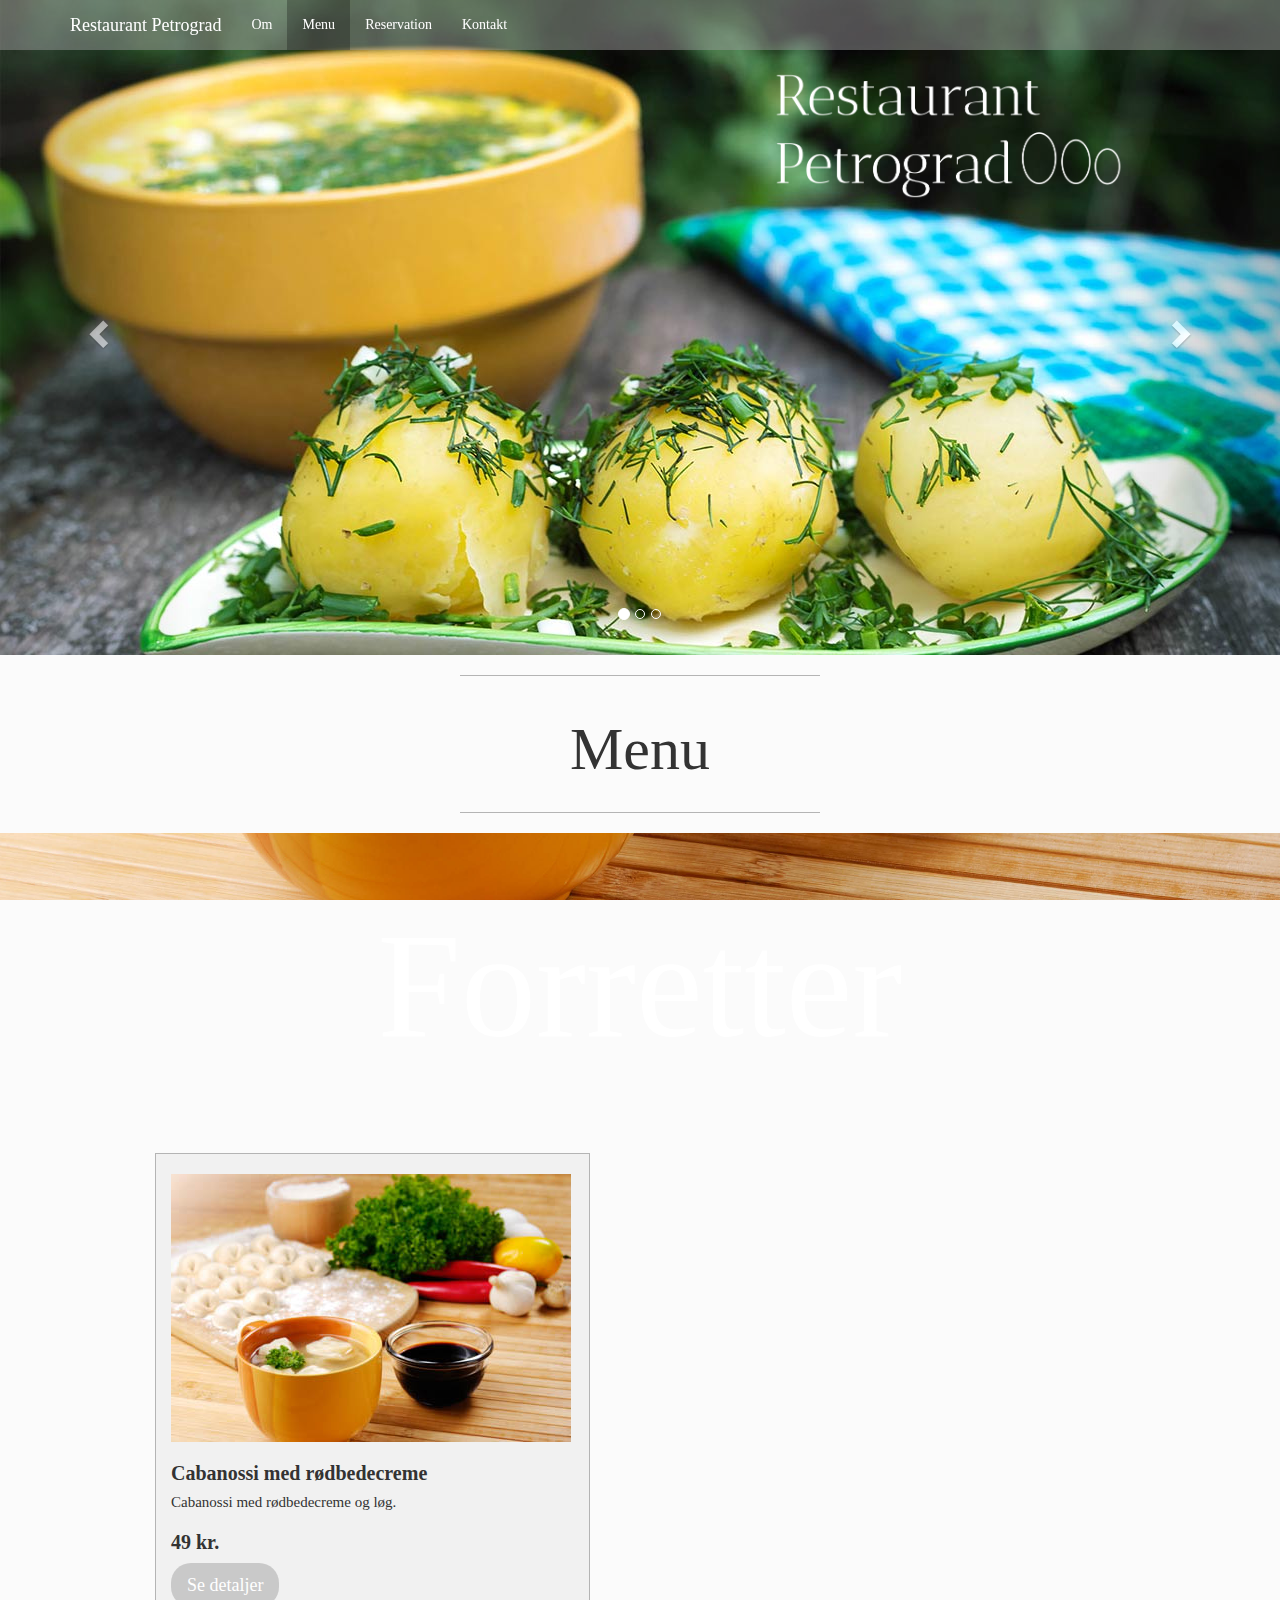
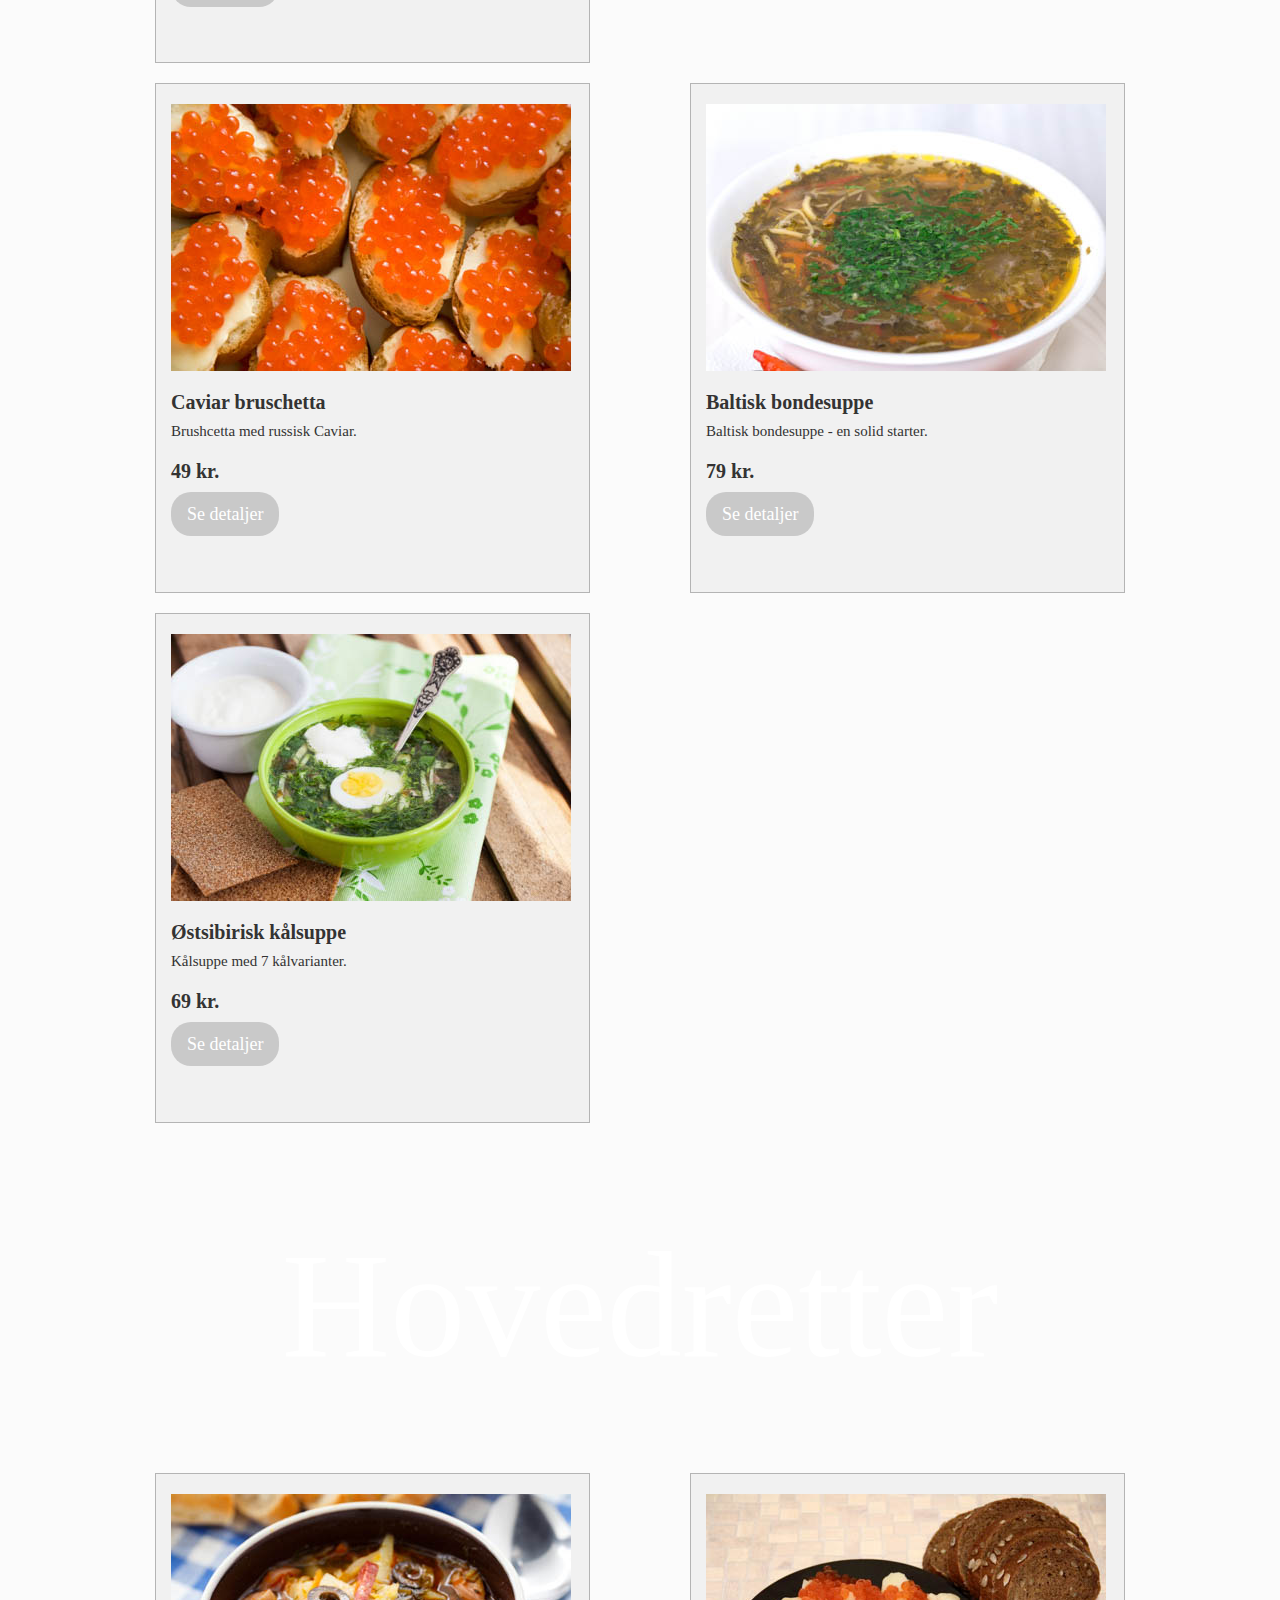
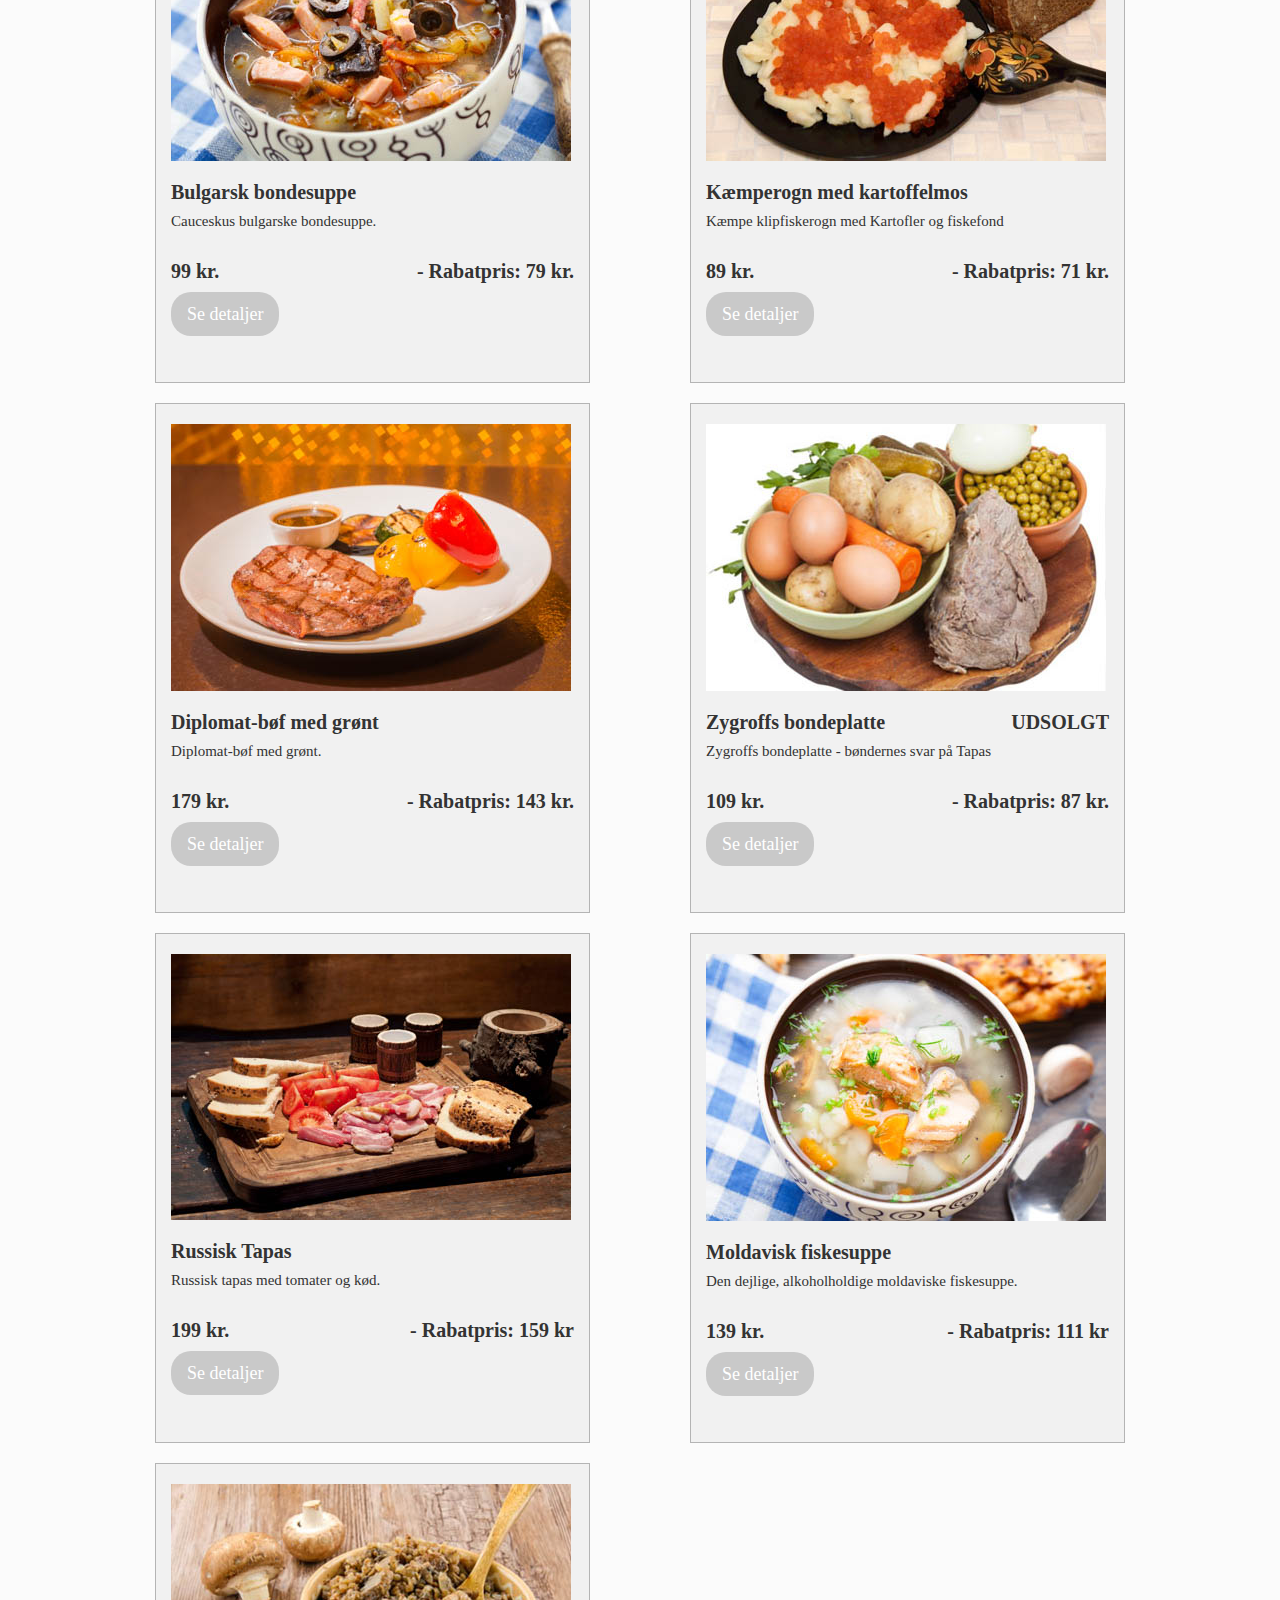
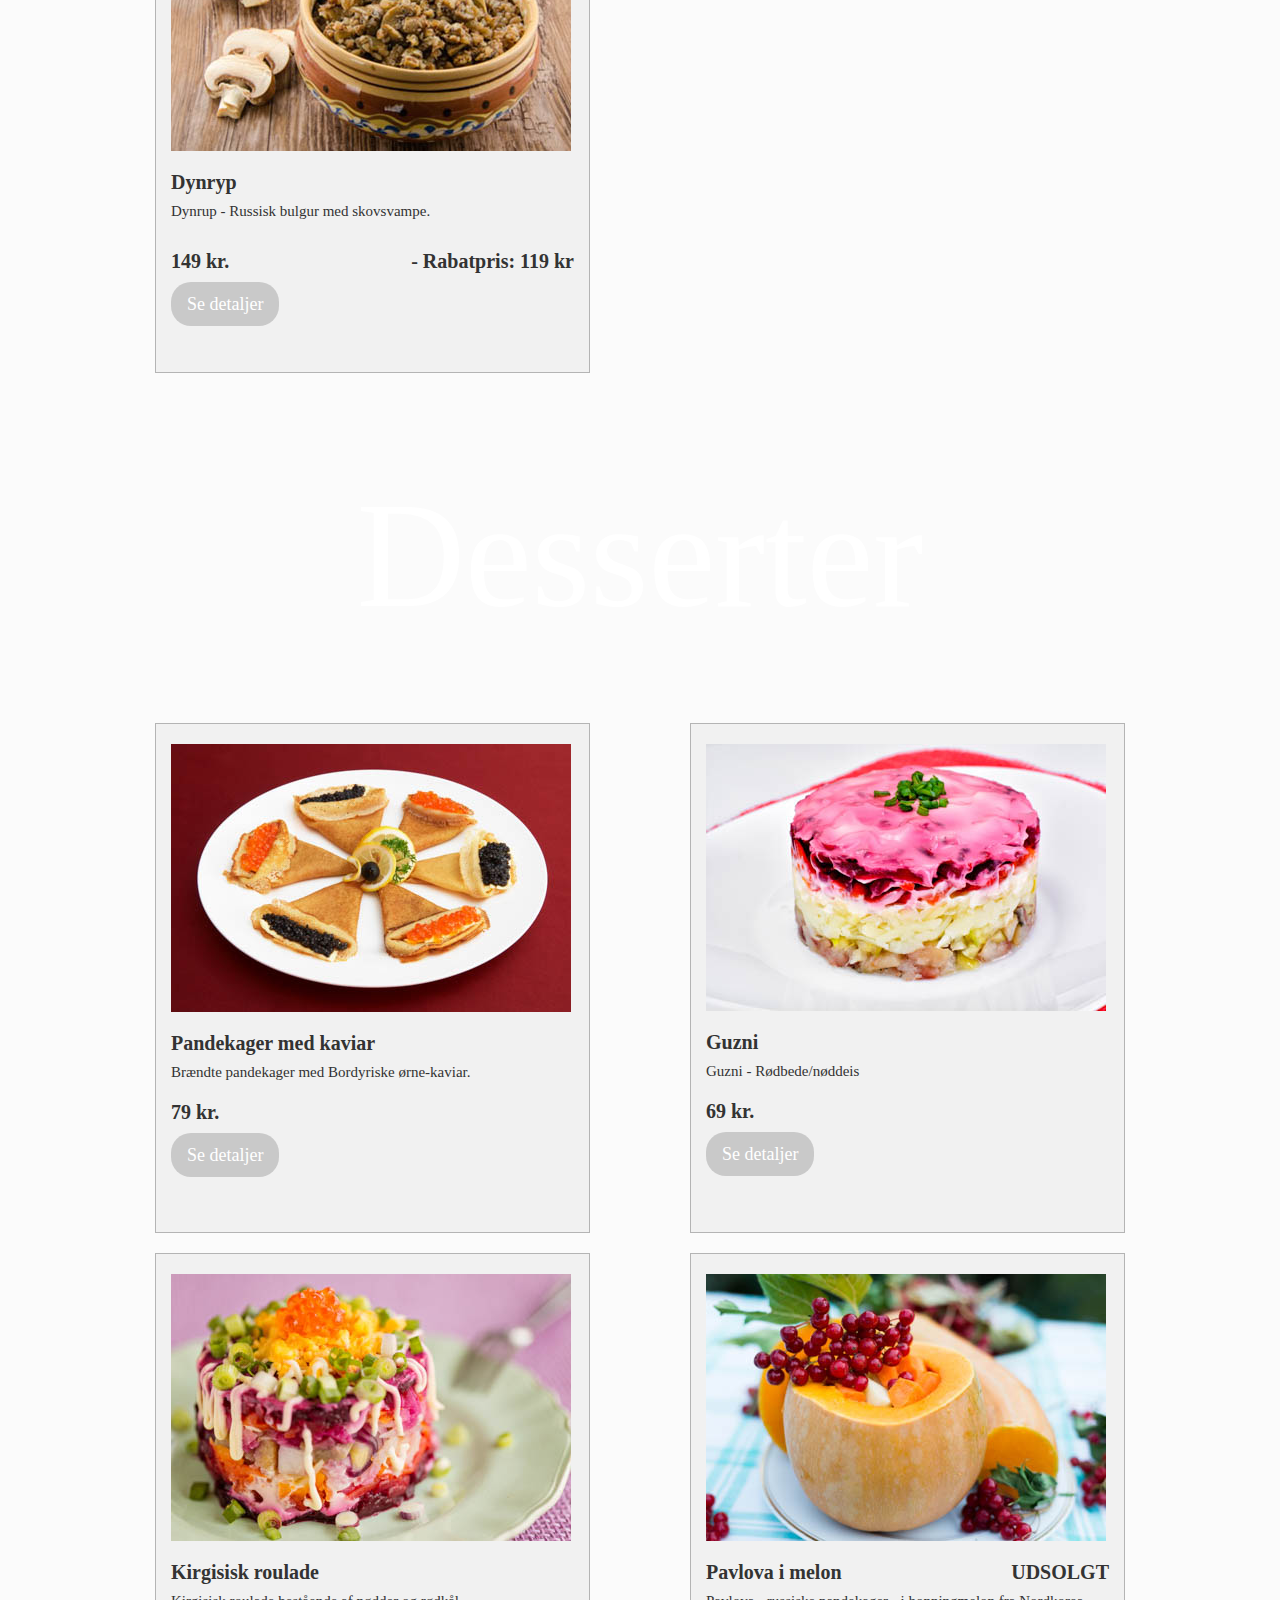
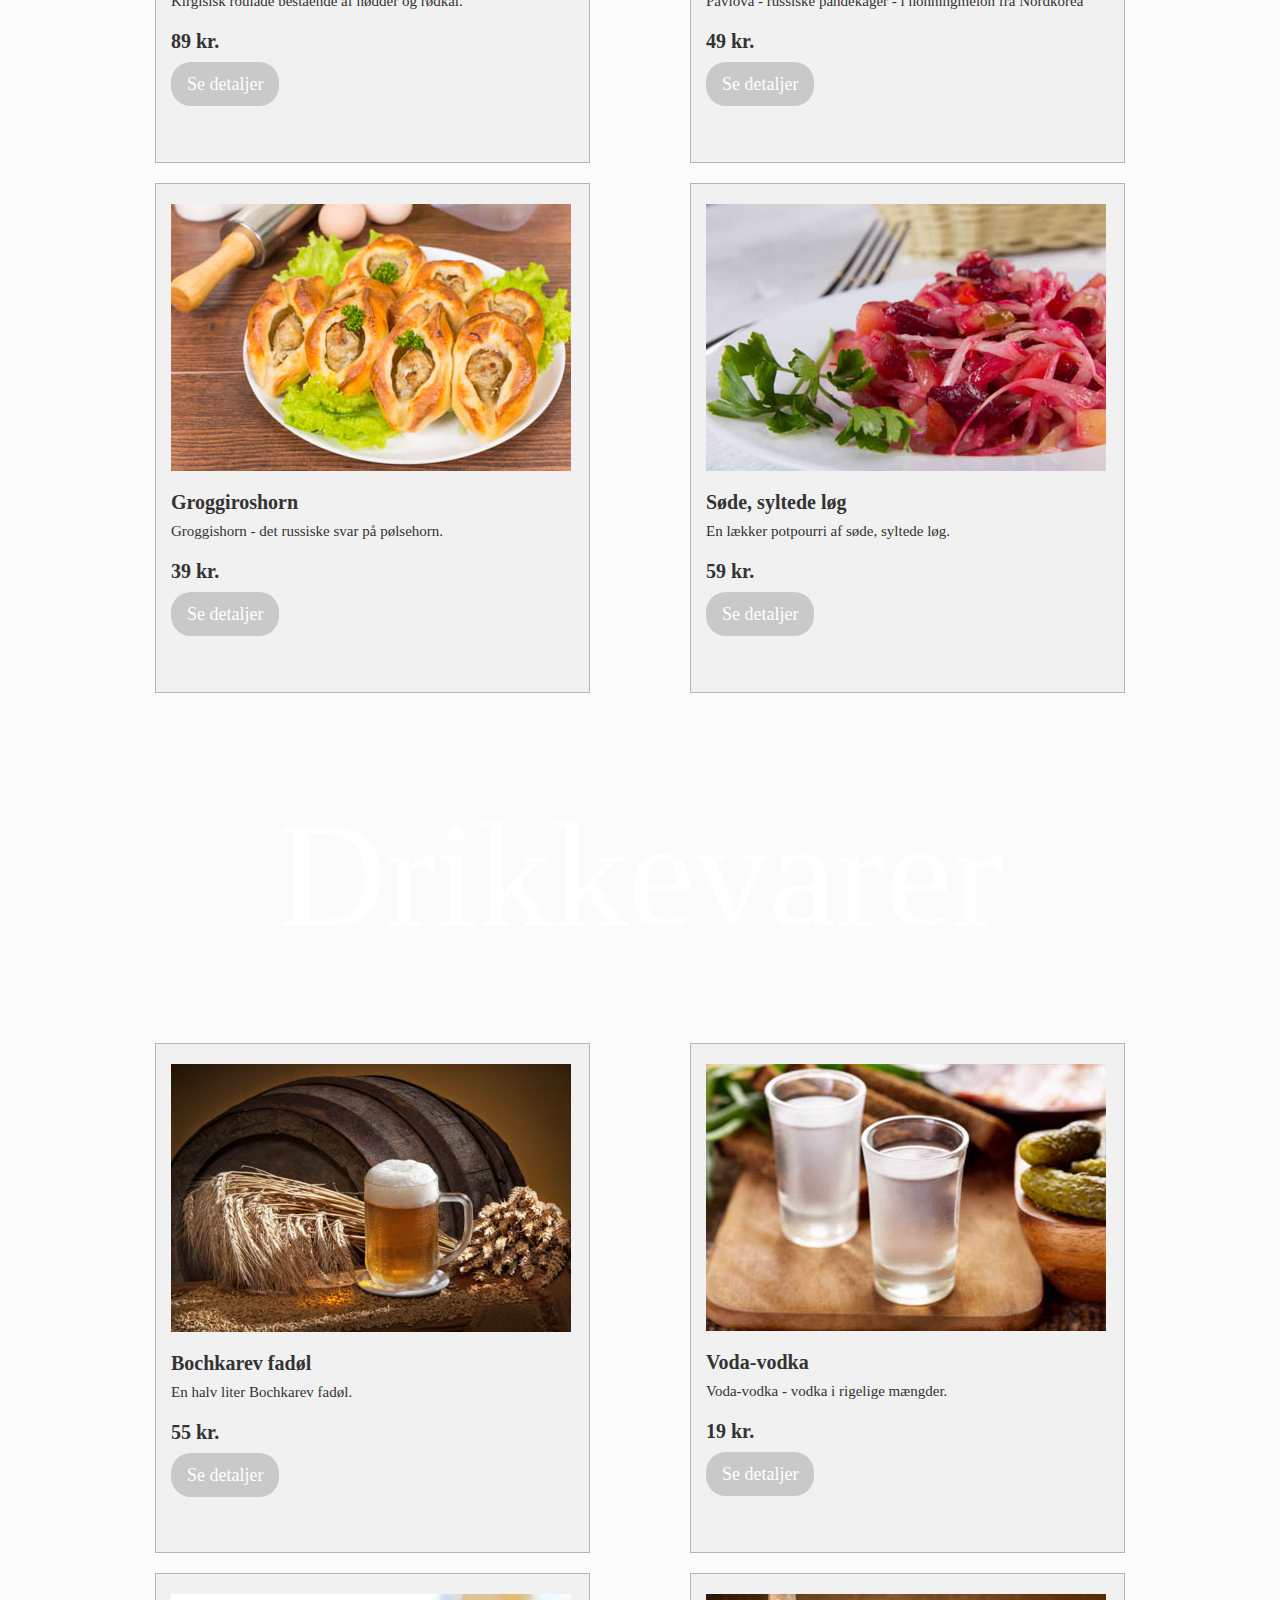
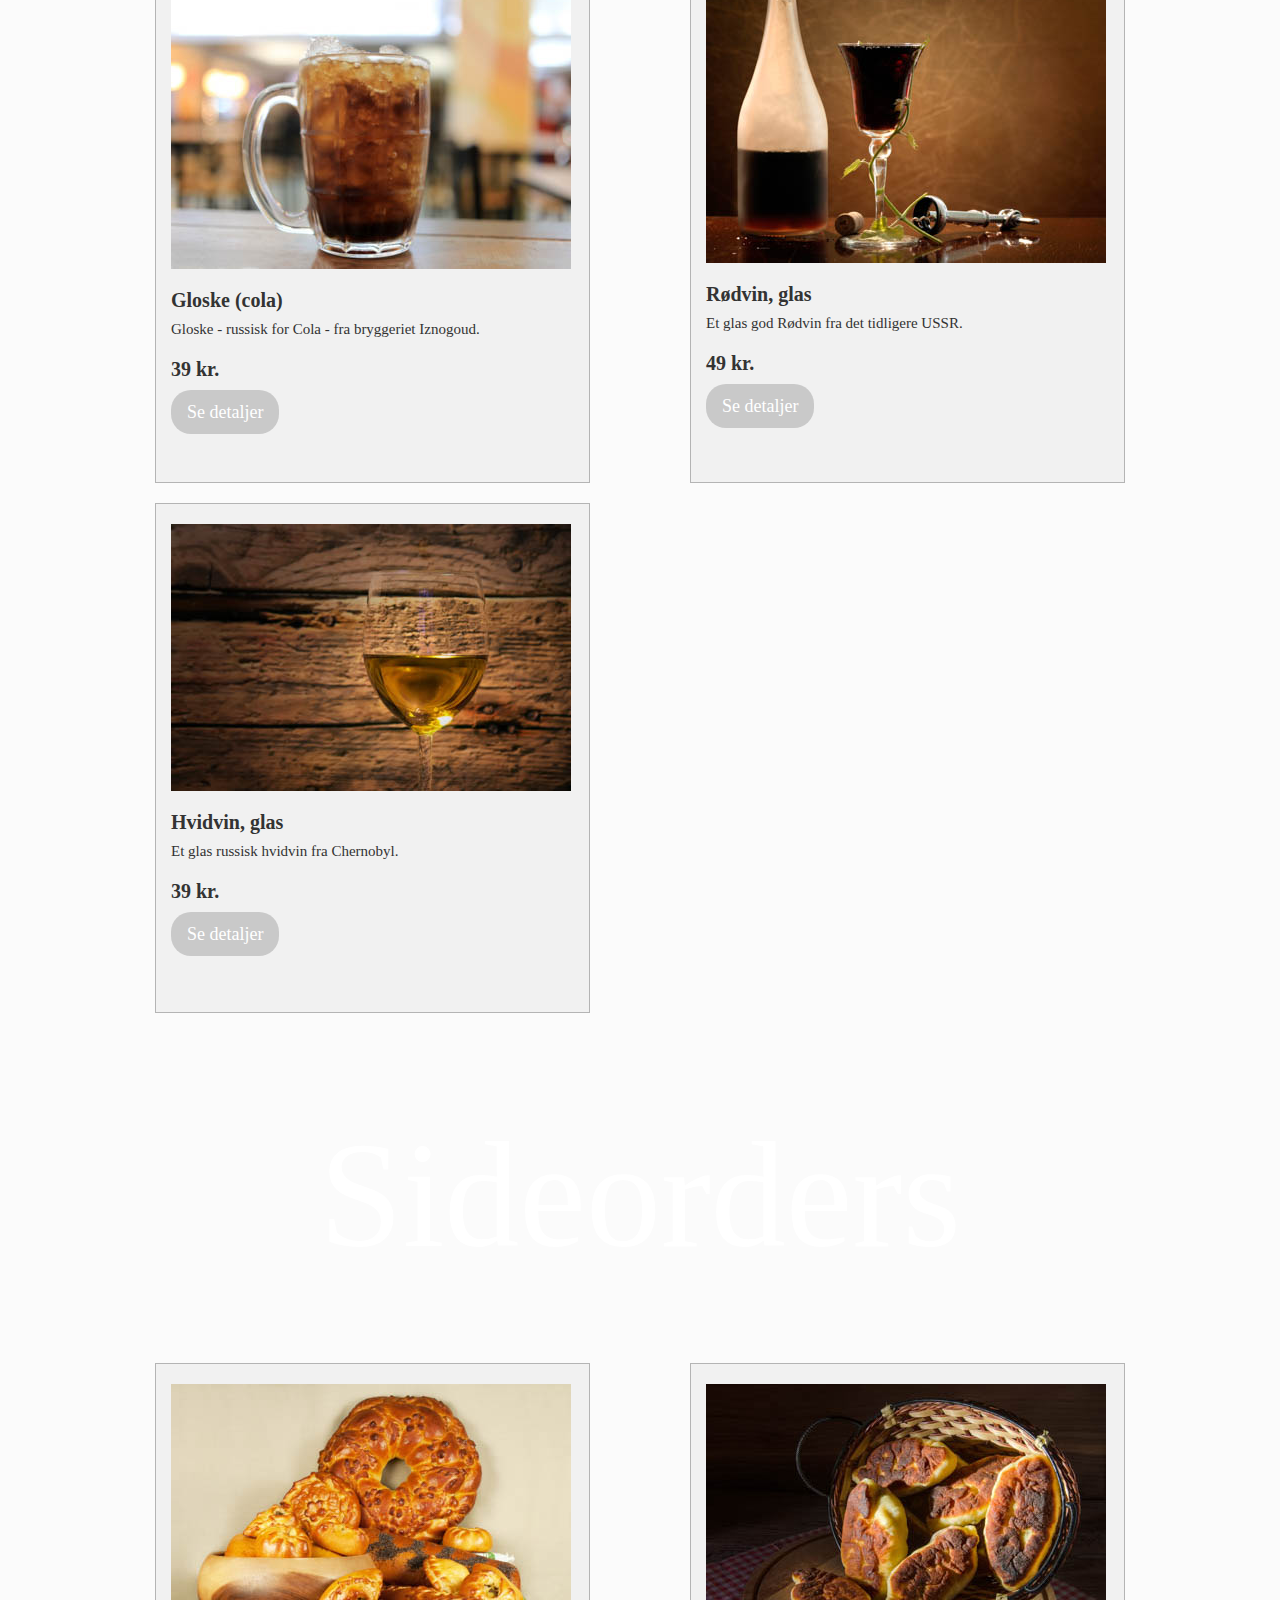
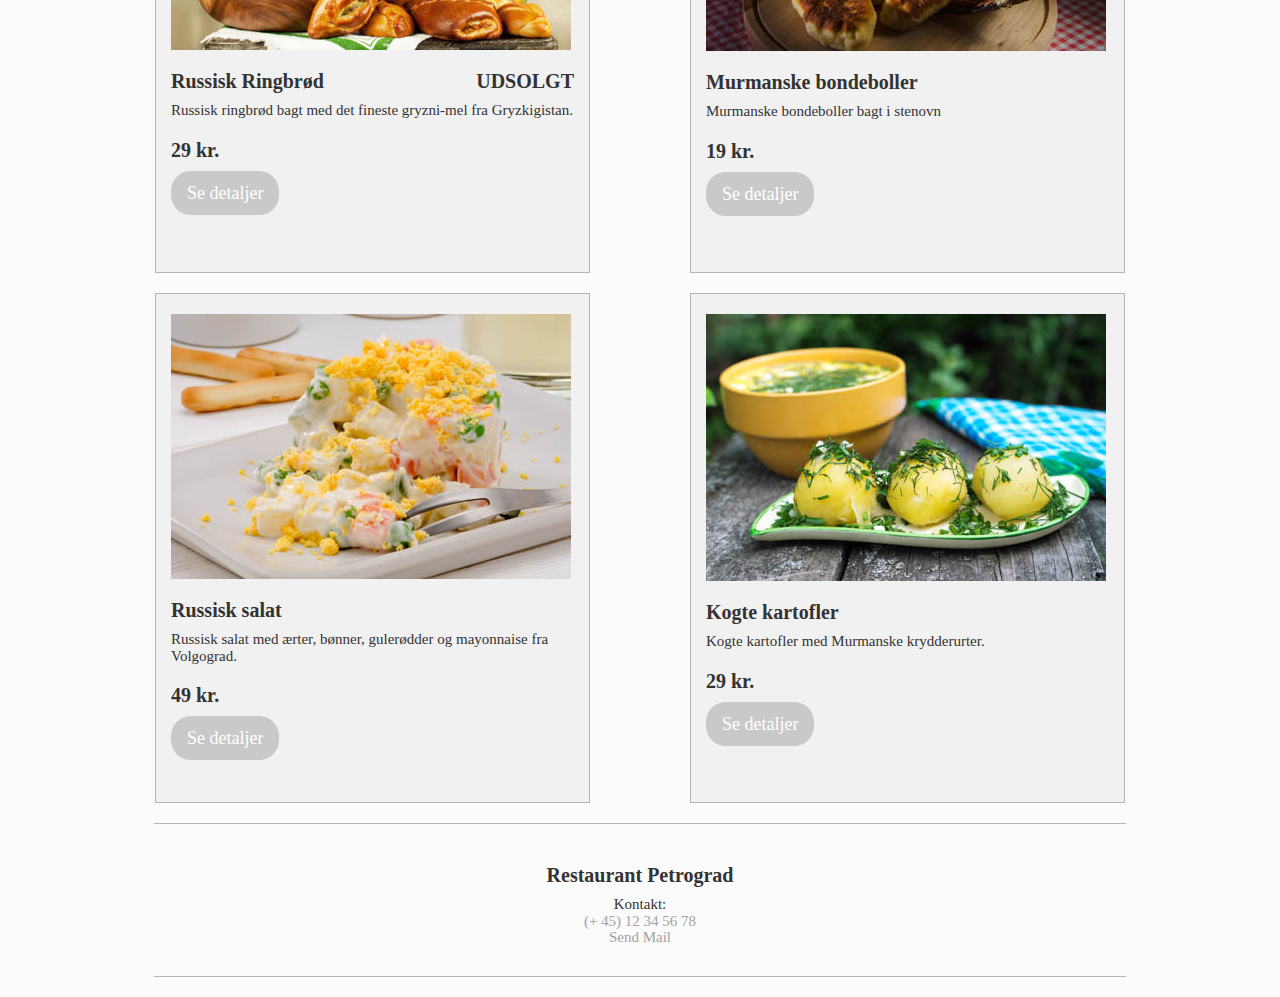
==== commit 924a164d: "add produkt template" ====
--- a/index.html
+++ b/index.html
@@ -135,39 +135,23 @@
     <div class="container">
         <div class="row">
             <!--           FORRET 1 START-->
-            <div class="col-lg-6 border marginleft">
-                <img src="imgs/small/ringbroed-druer-sm.jpg" alt="ringbrød med druer">
-                <h3>Russisk ringbrød med vindruer</h3>
-                <h4 class="kortbeskrivelse">Russisk ringbrød af Karapatisk mel.</h4>
-                <h3 style="float: left; width: 50%" class="pris">39 kr.</h3>
-                <h3 style="float: right; width: 50%; text-align: right;" class="rabat"> - Rabatpris: 19,5 kr</h3>
-                <!-- Trigger the modal with a button -->
-                <button type="button" class="btn btn-info btn-lg" data-toggle="modal" data-target="#myModal1">Se detaljer</button>
-            </div>
+            <template id="produkt_template">
+                <div class="col-lg-6 border marginleft">
+                    <img class="data_billede" src="imgs/small/ringbroed-druer-sm.jpg" alt="ringbrød med druer">
+                    <h3 class="data_navn">DATA_NAVN</h3>
+                    <h4 class="data_kortbeskrivelse">DATA_KORTBESKRIVELSE</h4>
+                    <h3 class="pris" style="float: left; width: 50%"><span class="data_pris">DATA_PRIS</span>kr.</h3>
+                    <!-- TODO: SÆT UDSOLGT CLASS VED UDSOLGT SÆT RABAT CLASS VED RABAT-->
+                    <h3 class="rabatpris" style="float: right; width: 50%; text-align: right;">- Rabatpris:<span class="data_rabatpris">DATA_RABATPRIS</span>kr.</h3>
+
+                    <!-- Trigger the modal with a button -->
+                    <button type="button" class="btn btn-info btn-lg" data-toggle="modal" data-target="#myModal1">Se detaljer</button>
+                    <h3 class="udsolgttekst"> UDSOLGT</h3>
+                    <!--                SKAL KUN VISES VED UDSOGLTE-->
+                </div>
+            </template>
             <!--           FORRET 1 SLUT-->
-            <!-- Modal START -->
-            <div id="myModal1" class="modal fade" role="dialog">
-                <div class="modal-dialog">
-
-                    <!-- Modal content-->
-                    <div class="modal-content">
-                        <div class="modal-header">
-                            <button type="button" class="close" data-dismiss="modal">&times;</button>
-                            <h2 class="modal-title">Detaljer</h2>
-                        </div>
-                        <div class="modal-body">
-                            <p>Russisk ringbrød efter en klassisk opskrift fra Karapatien. Dejen blandes koldhæver 30 dage, inde brødet bages over bål. Meget sprødt, godt med Karapatisk bjerggedsmør.</p>
-                            <p class="vegetar center">Vegetar egnet: ja</p>
-                            <p class="allergener center">Allergener: laktose</p>
-                        </div>
-                        <div class="modal-footer">
-                            <button type="button" class="btn btn-default" data-dismiss="modal">Luk</button>
-                        </div>
-                    </div>
-
-                </div>
-            </div>
-            <!-- Modal SLUT -->
+
             <!--           FORRET 2 START-->
             <div class="col-lg-6  border marginleft">
                 <img src="imgs/small/rodbede-cabanossi-sm.jpg" alt="ringbrød med druer">
@@ -179,32 +163,11 @@
                 <button type="button" class="btn btn-info btn-lg" data-toggle="modal" data-target="#myModal2">Se detaljer</button>
             </div>
             <!--           FORRET 2 SLUT-->
-            <!-- Modal START-->
-            <div id="myModal2" class="modal fade" role="dialog">
-                <div class="modal-dialog">
-
-                    <!-- Modal content-->
-                    <div class="modal-content">
-                        <div class="modal-header">
-                            <button type="button" class="close" data-dismiss="modal">&times;</button>
-                            <h2 class="modal-title">Detaljer</h2>
-                        </div>
-                        <div class="modal-body">
-                            <p>Cabanossi med rødbedecreme og creme er egentlig en forret, men kammerat Vladimir elskede denne ret så højt, at han forbød restauranter i Krigien at sælge det som andet end en hovedret. Vi anbefaler det dog som forret, inden en god Bortsjs. Skylles helst ned med vodka.</p>
-                            <p class="vegetar">Vegetar egnet: ja</p>
-                            <p class="allergener">Allergener: laktose</p>
-                        </div>
-                        <div class="modal-footer">
-                            <button type="button" class="btn btn-default" data-dismiss="modal">Luk</button>
-                        </div>
-                    </div>
-
-                </div>
-            </div>
-            <!-- Modal SLUT-->
+
         </div>
     </div>
     <!--            FORRETTER FØRSTE RÆKKE SLUT -->
+
 
     <!--           FORRETTER ANDEN RÆKKE-->
     <div class="container">
--- a/style.css
+++ b/style.css
@@ -119,7 +119,7 @@
         font-size: 15px;
     }
 
-    .udsolgt {
+    .data_udsolgt {
         color: red;
     }
     /** OVERSKRIFT OG TEKST SLUT **/
@@ -136,7 +136,7 @@
     .border {
         border: solid 1px #b4b4b4;
         width: 435px;
-        height: 470px;
+        height: 510px;
         background-color: rgba(230, 230, 230, 0.49);
     }
 
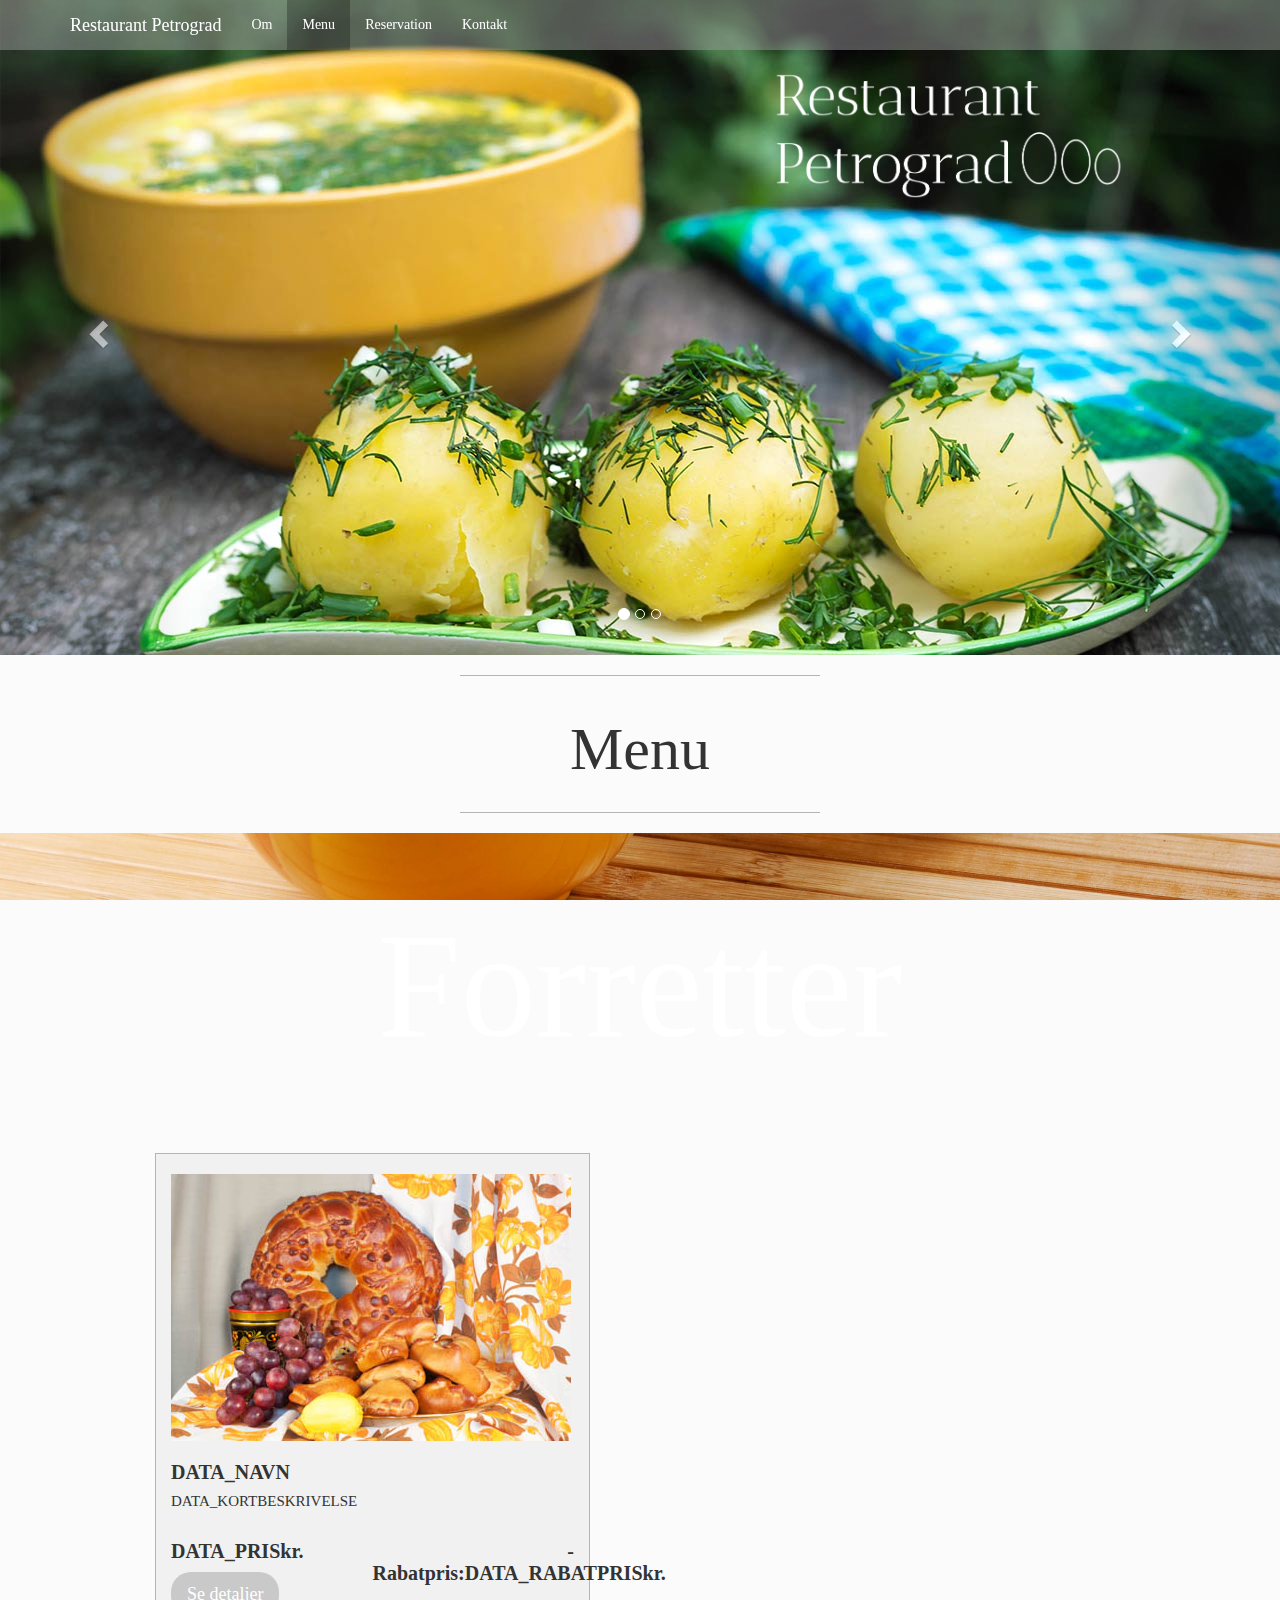
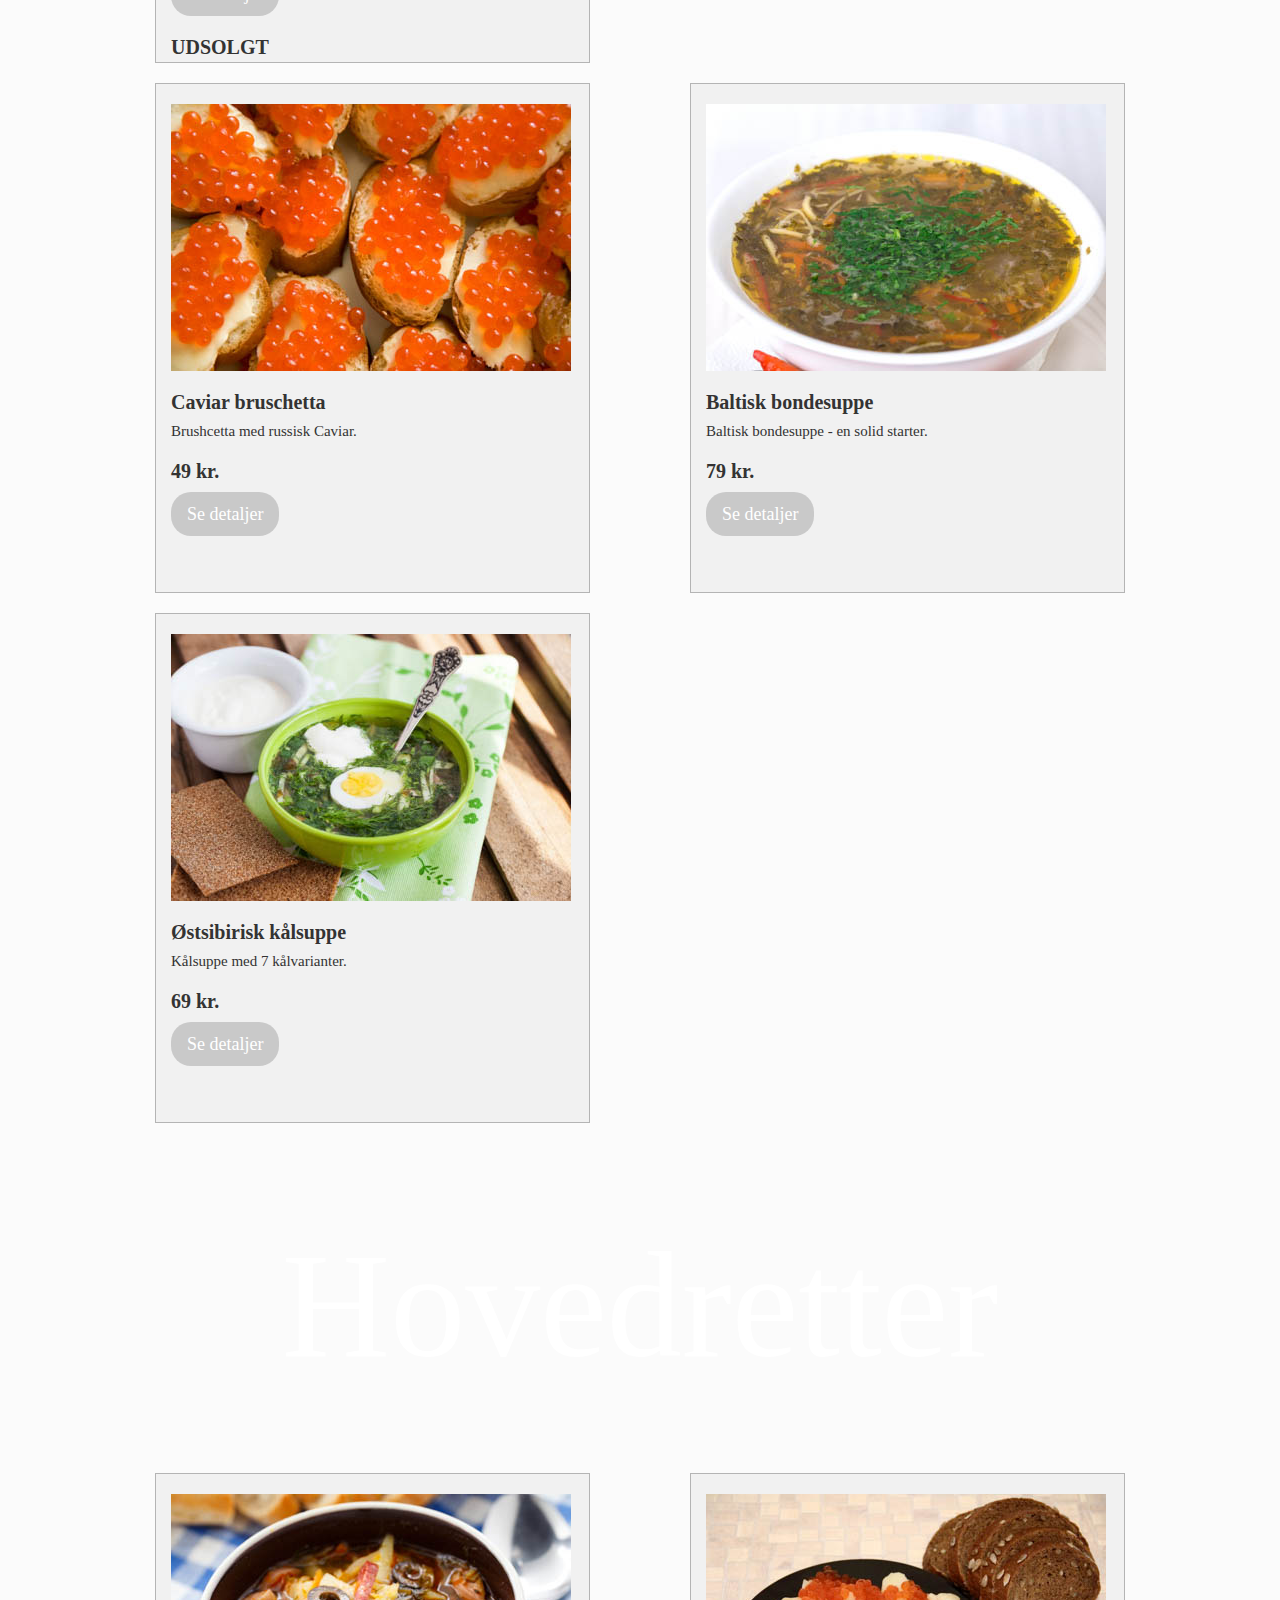
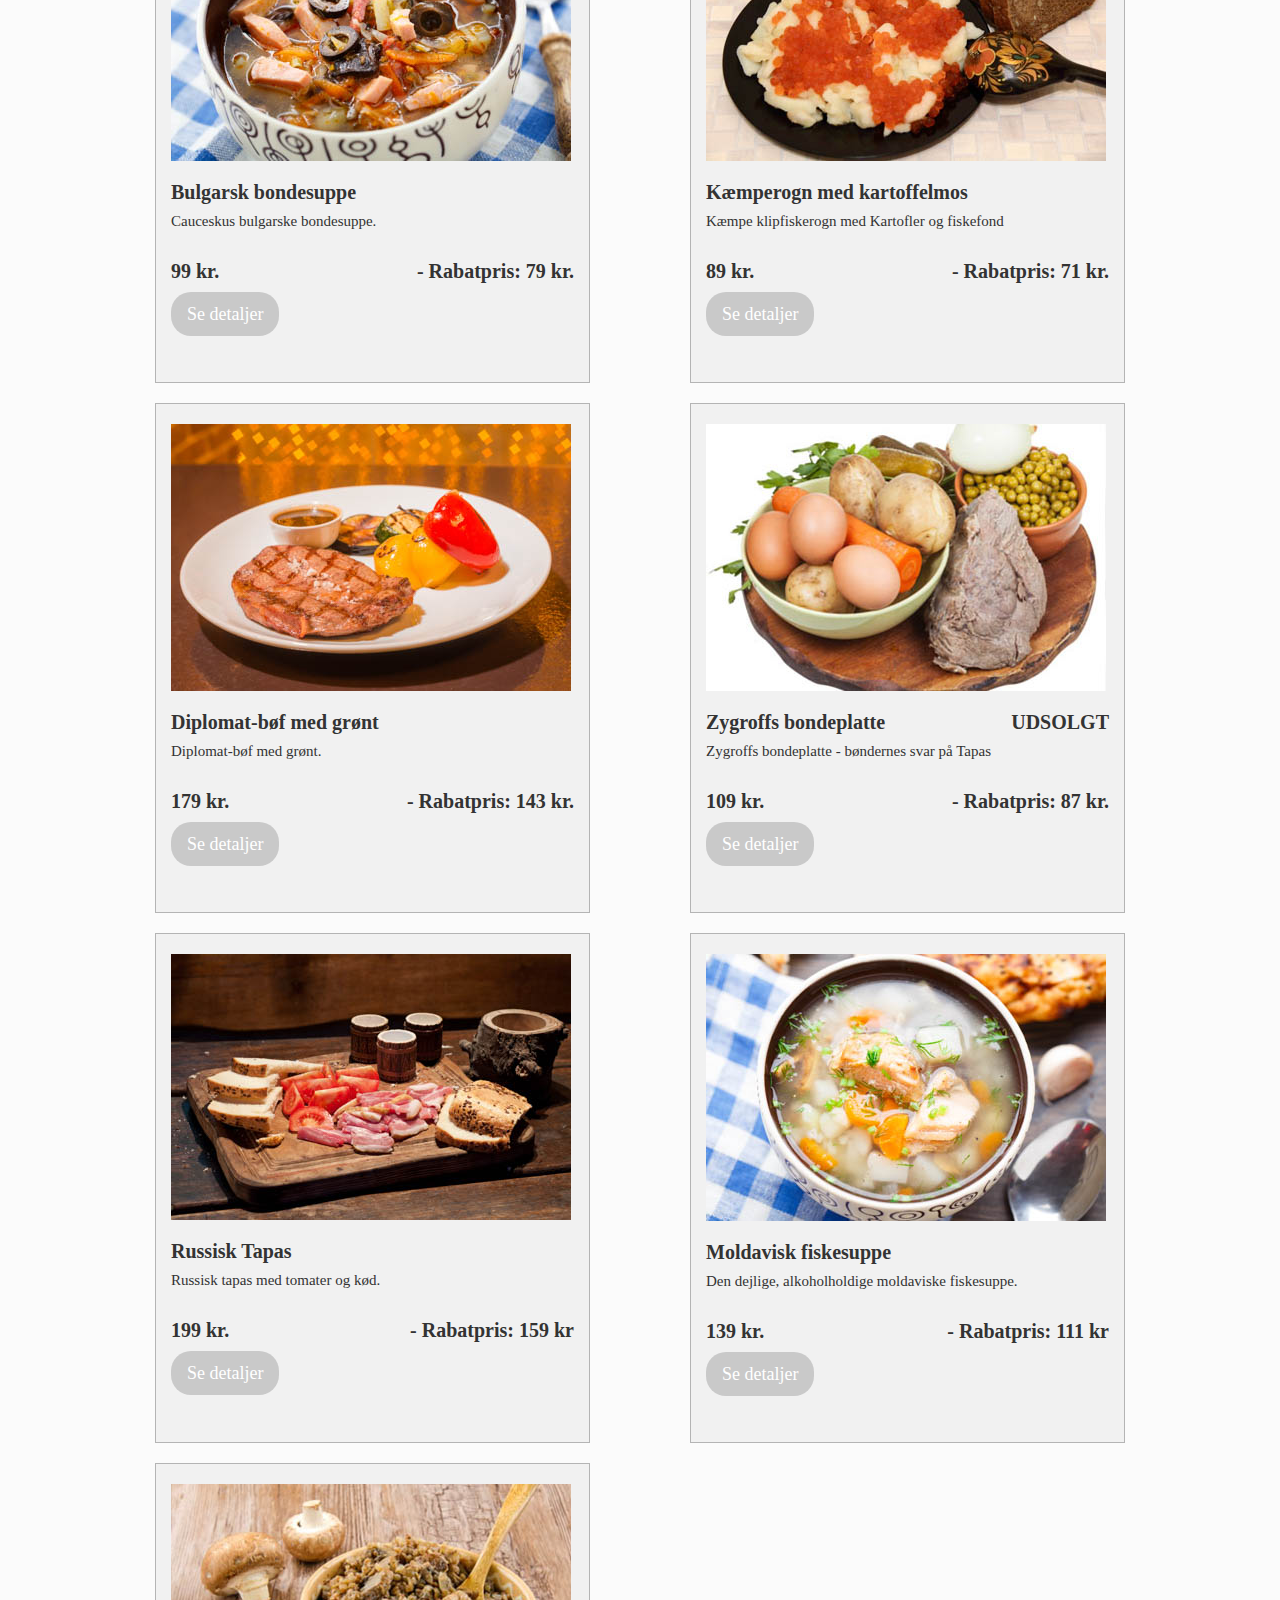
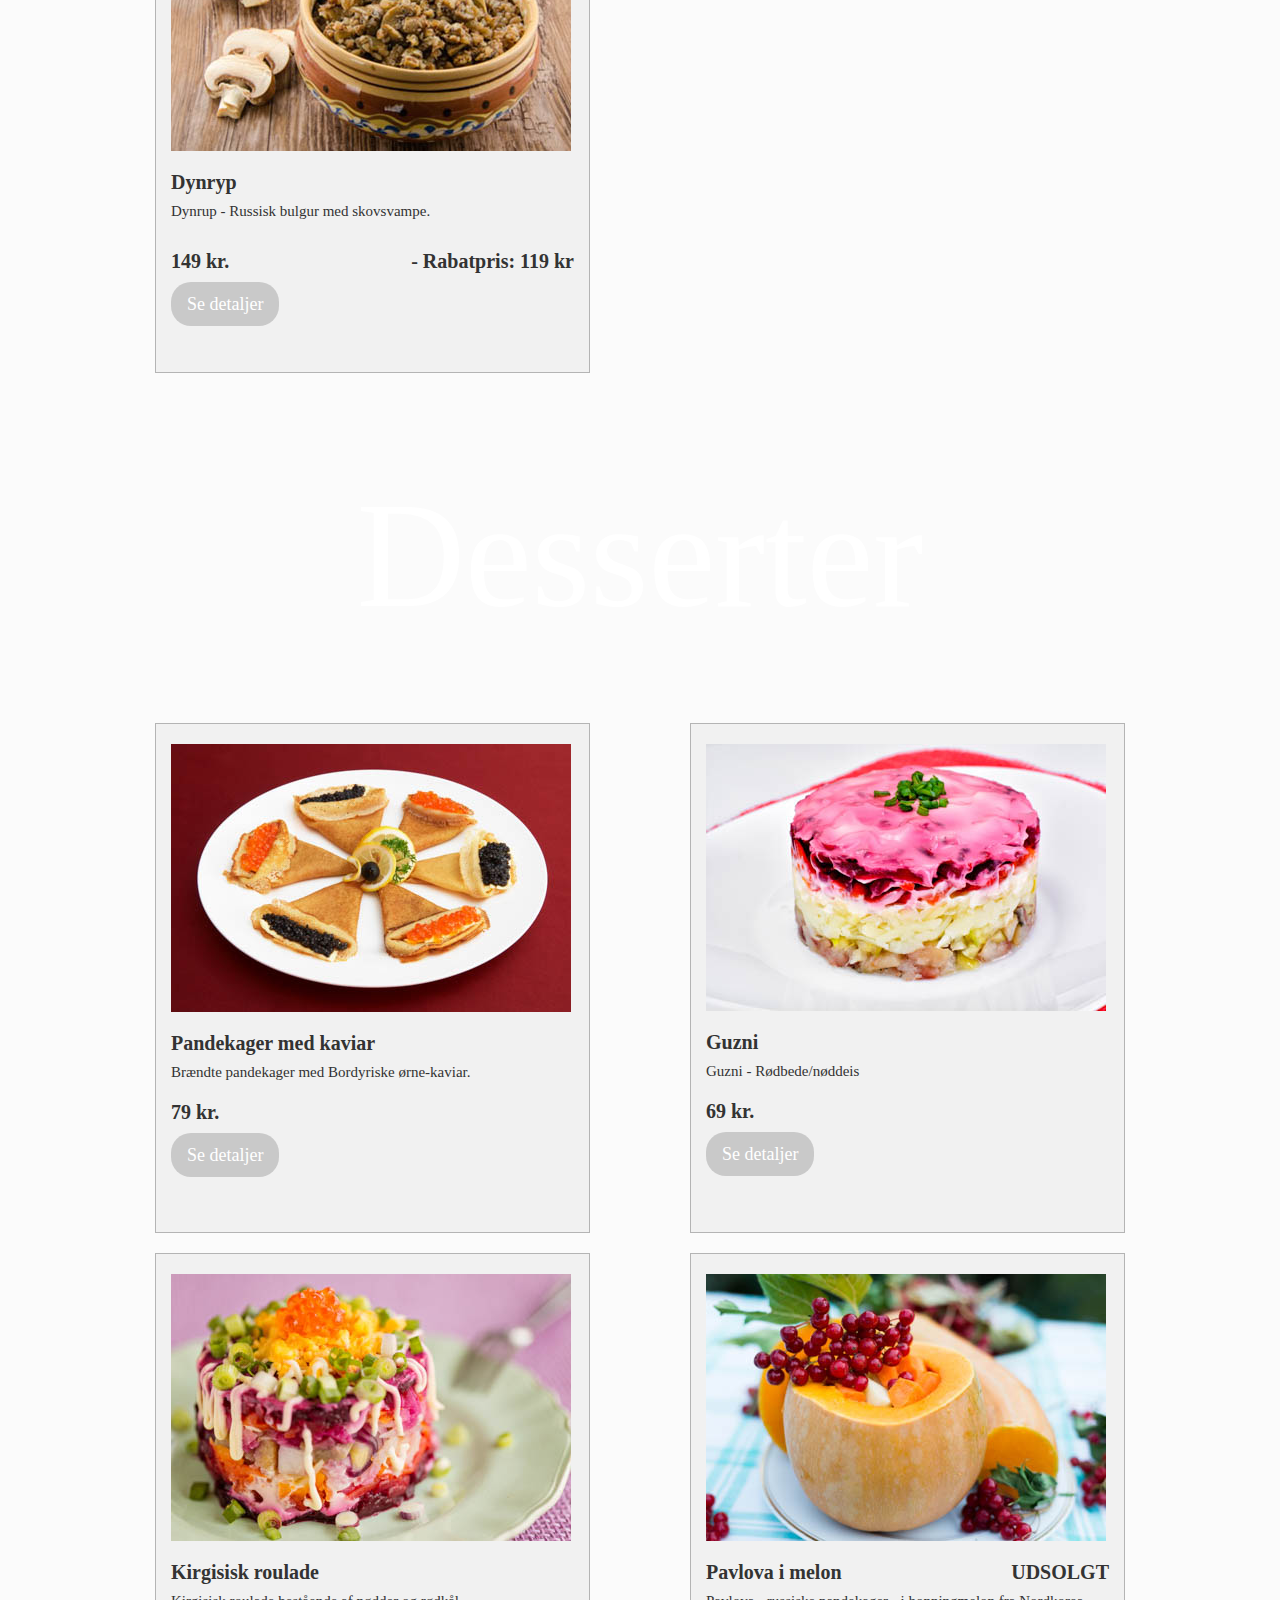
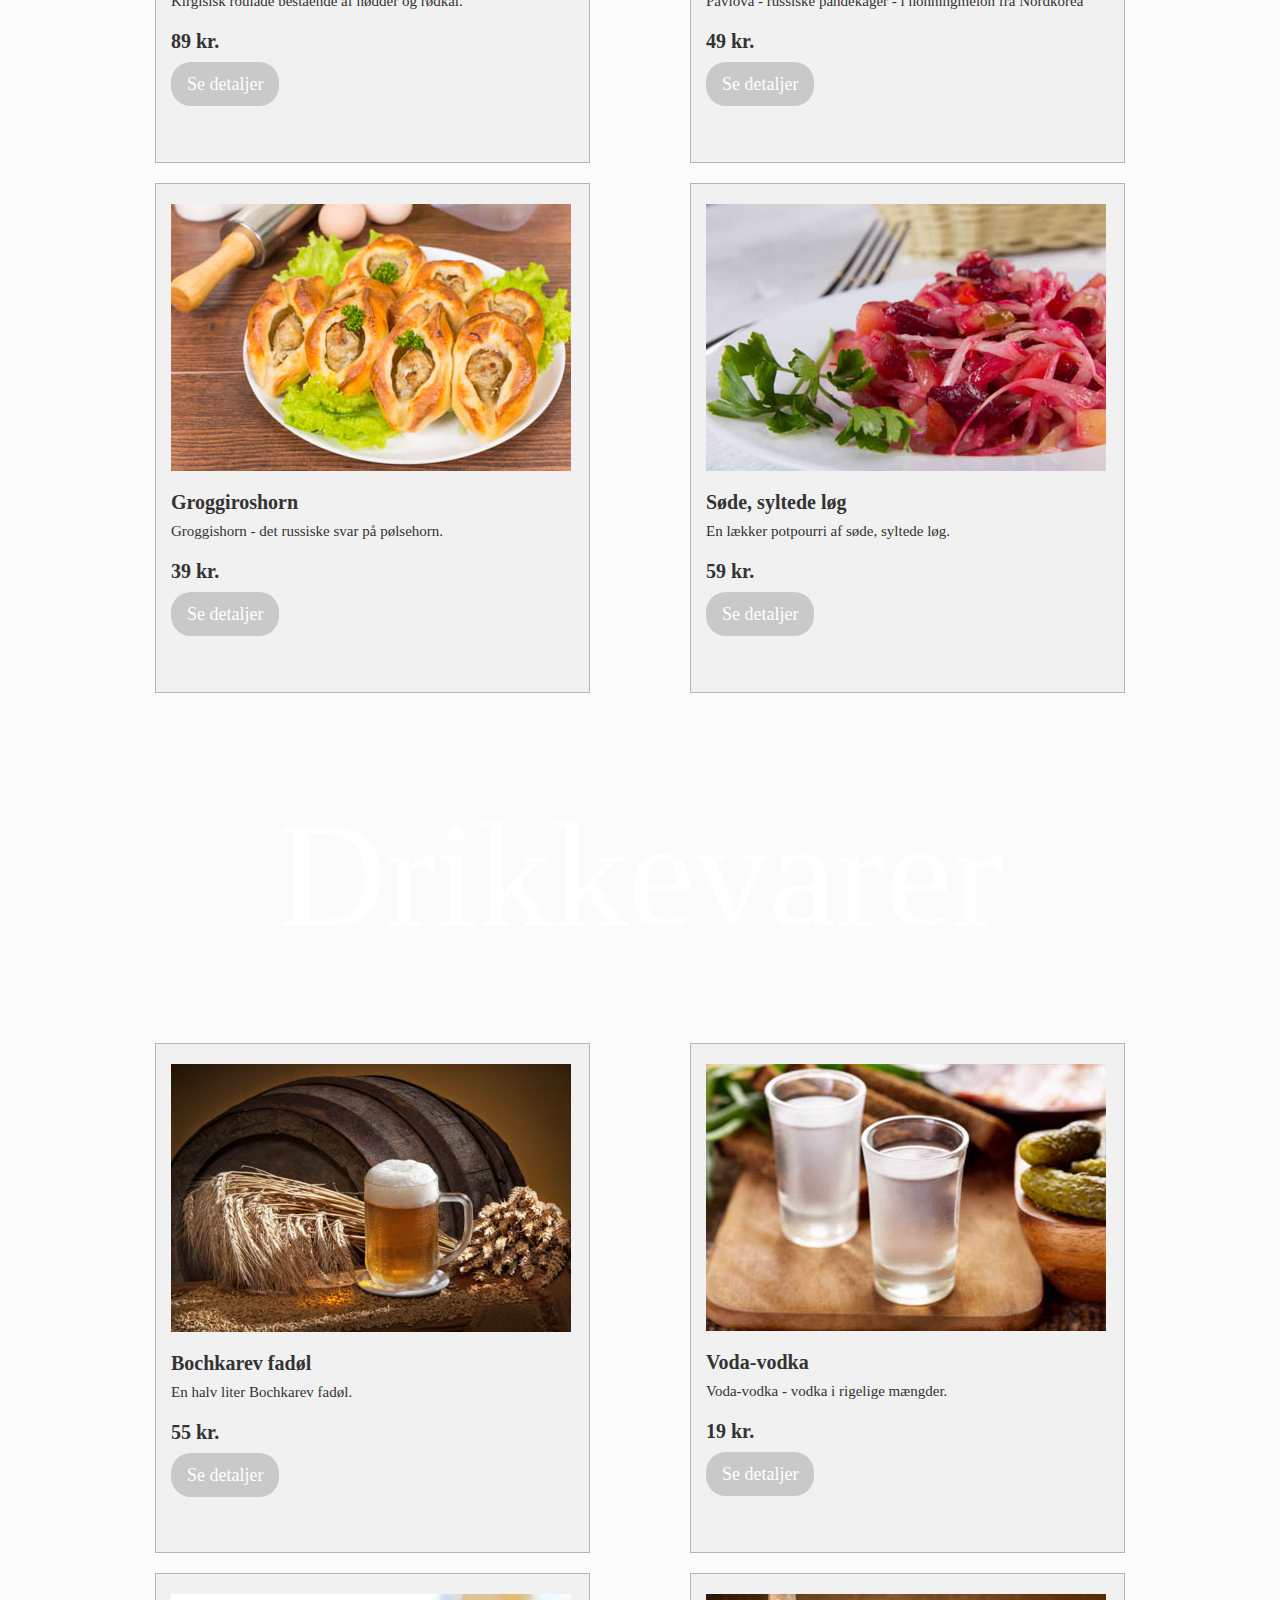
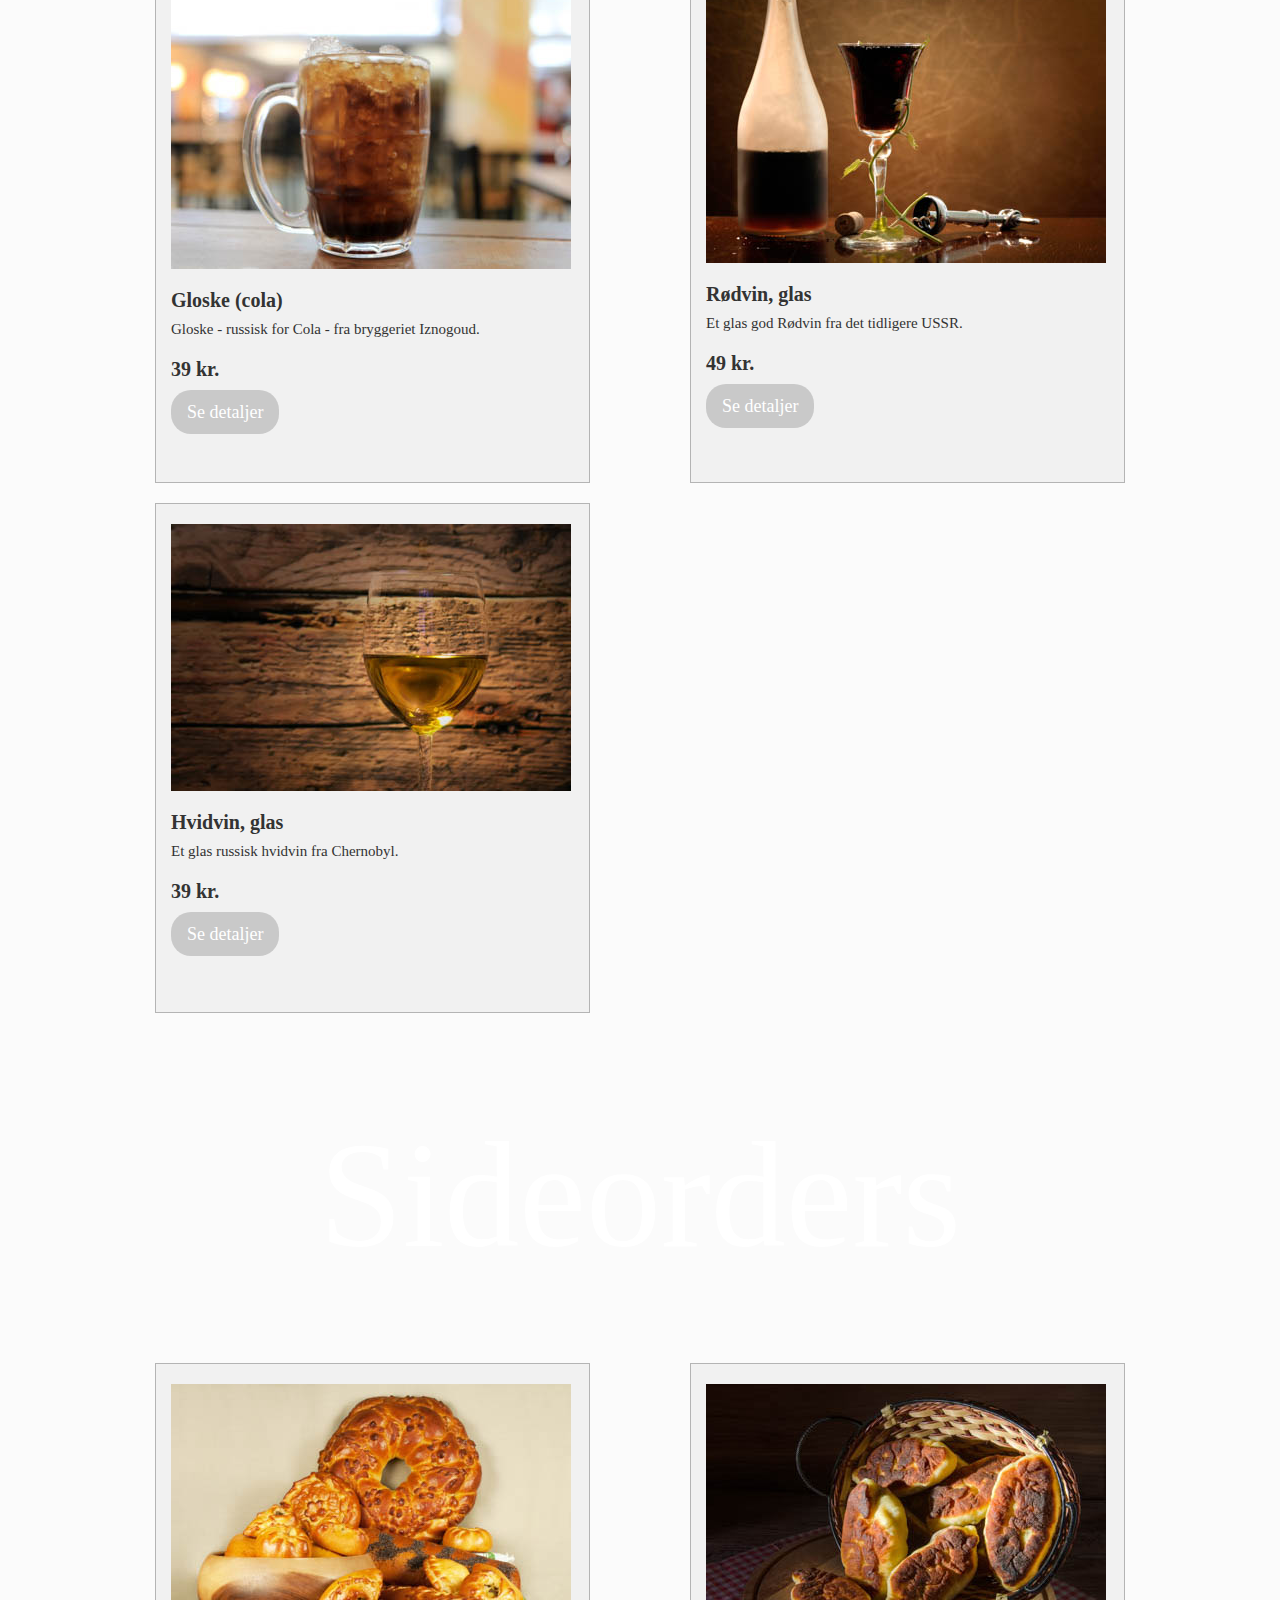
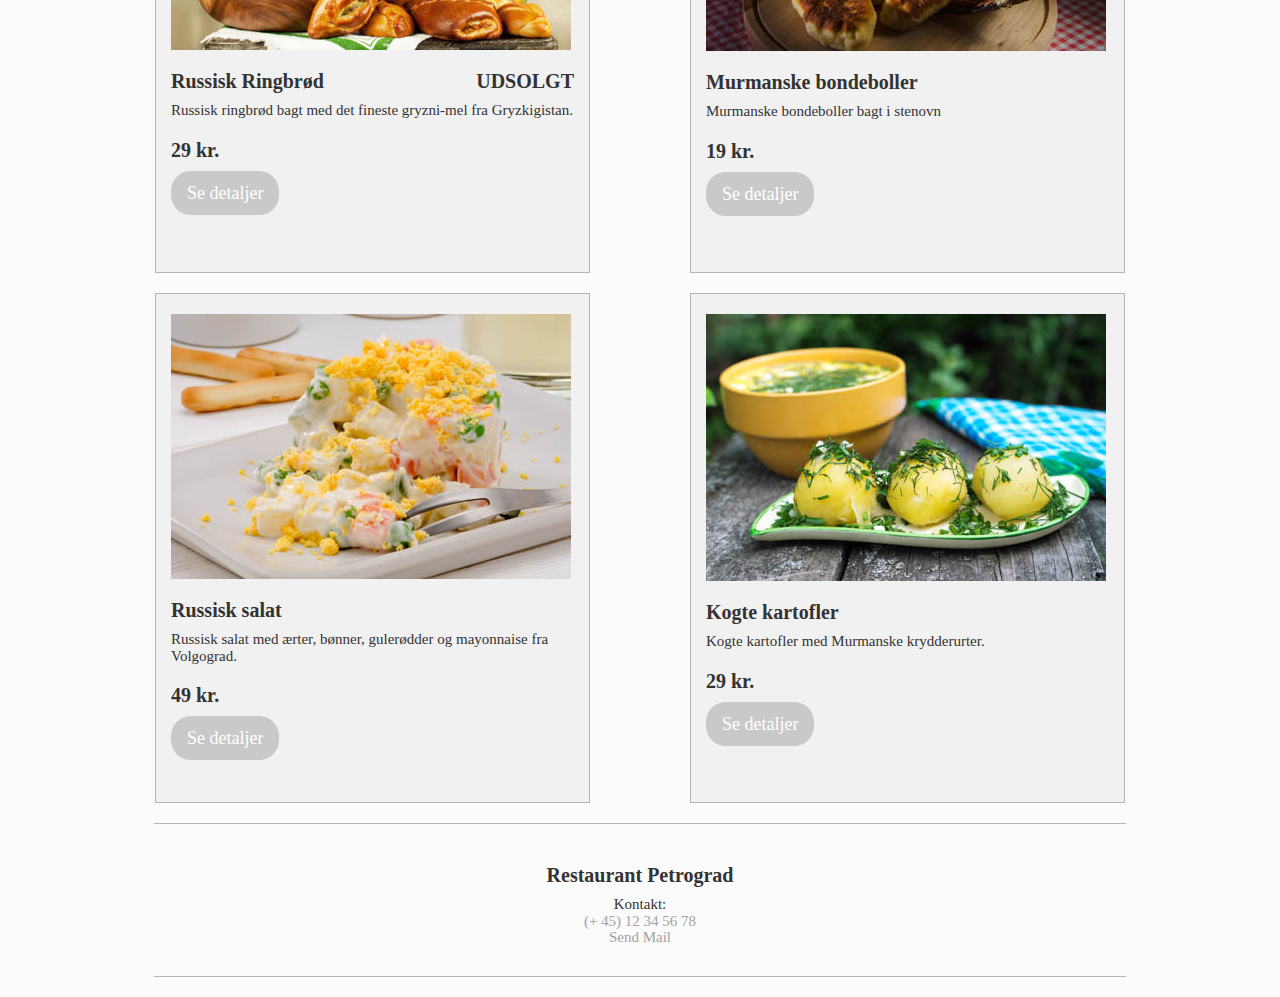
==== commit 2cafb793: "add javascript template produkt" ====
--- a/index.html
+++ b/index.html
@@ -133,7 +133,9 @@
 
     <!--            FORRETTER FØRSTE RÆKKE-->
     <div class="container">
-        <div class="row">
+        <div class="row produktliste">
+            <!--           her skal produkter lægges ind-->
+
             <!--           FORRET 1 START-->
             <template id="produkt_template">
                 <div class="col-lg-6 border marginleft">
@@ -152,17 +154,7 @@
             </template>
             <!--           FORRET 1 SLUT-->
 
-            <!--           FORRET 2 START-->
-            <div class="col-lg-6  border marginleft">
-                <img src="imgs/small/rodbede-cabanossi-sm.jpg" alt="ringbrød med druer">
-                <h3>Cabanossi med rødbedecreme</h3>
-                <h4 class="kortbeskrivelse">Cabanossi med rødbedecreme og løg.</h4>
-                <h3 class="pris">49 kr.</h3>
-
-                <!-- Trigger the modal with a button -->
-                <button type="button" class="btn btn-info btn-lg" data-toggle="modal" data-target="#myModal2">Se detaljer</button>
-            </div>
-            <!--           FORRET 2 SLUT-->
+
 
         </div>
     </div>
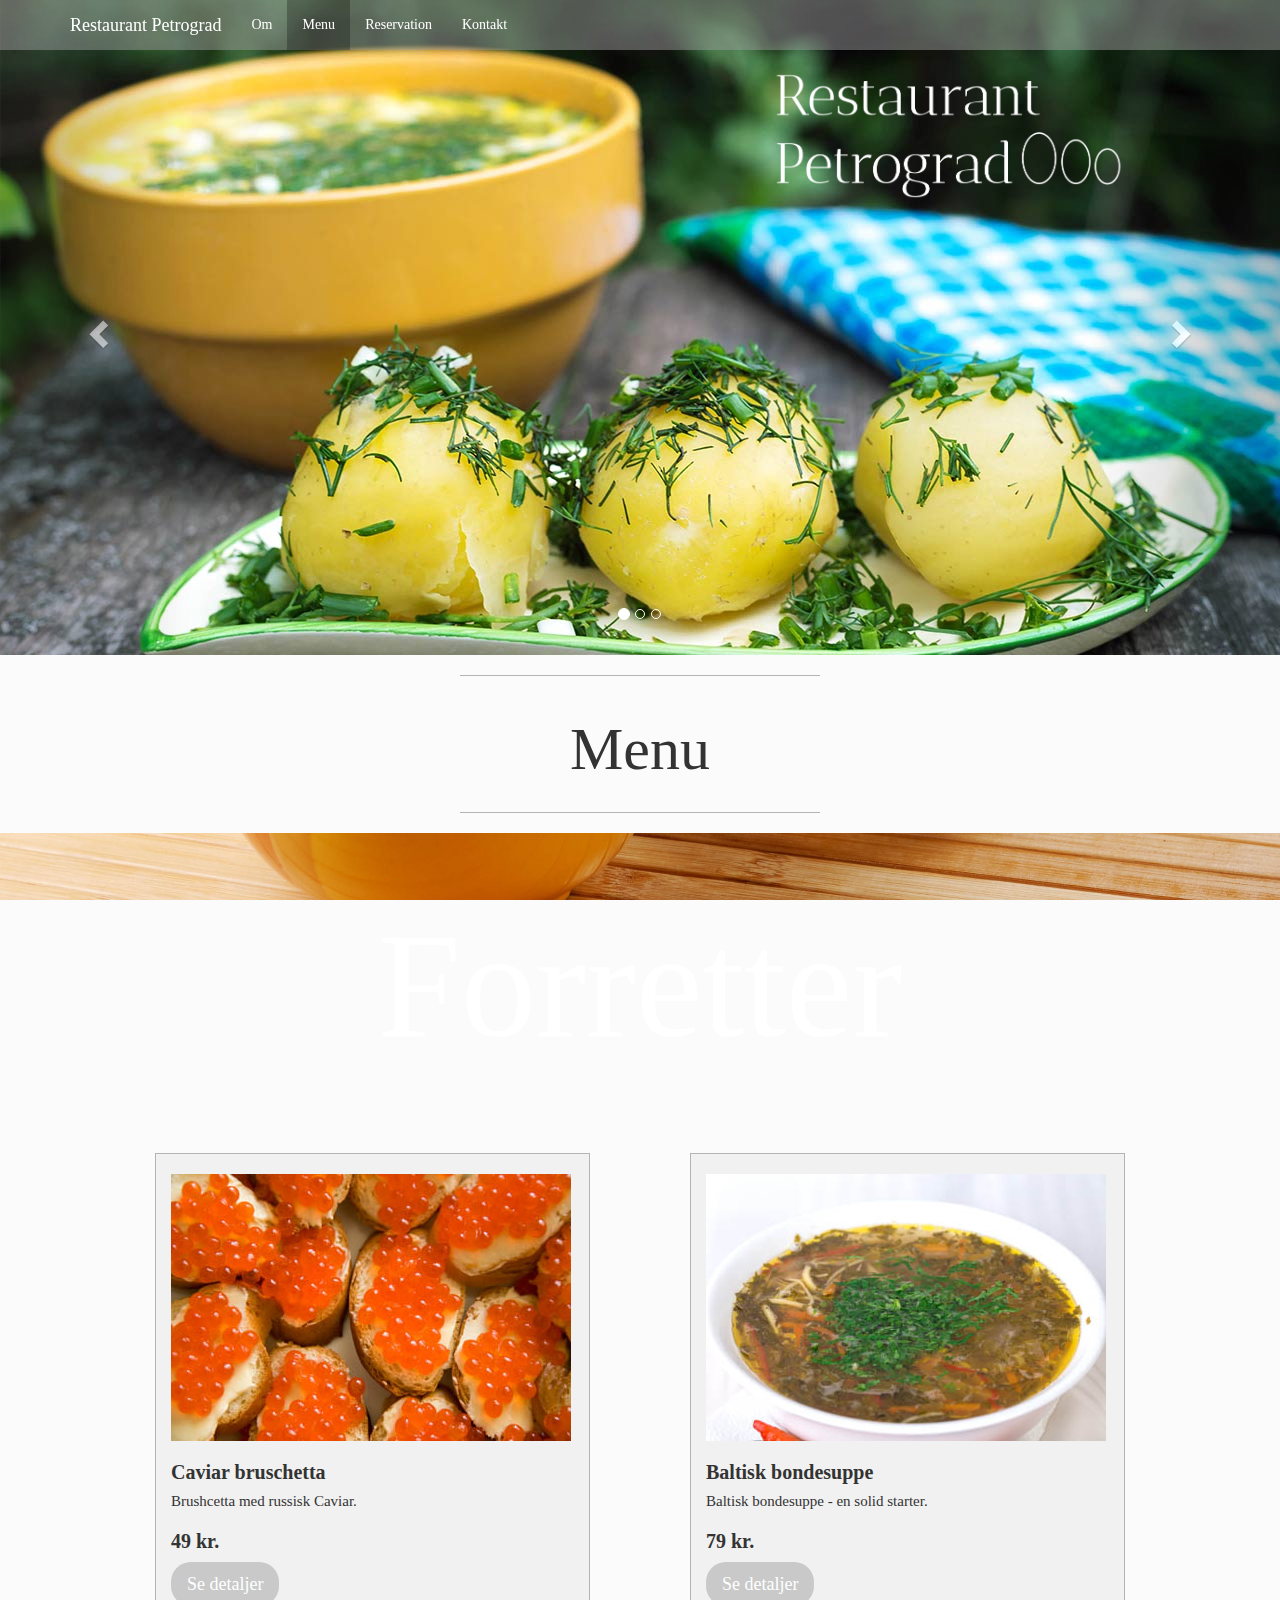
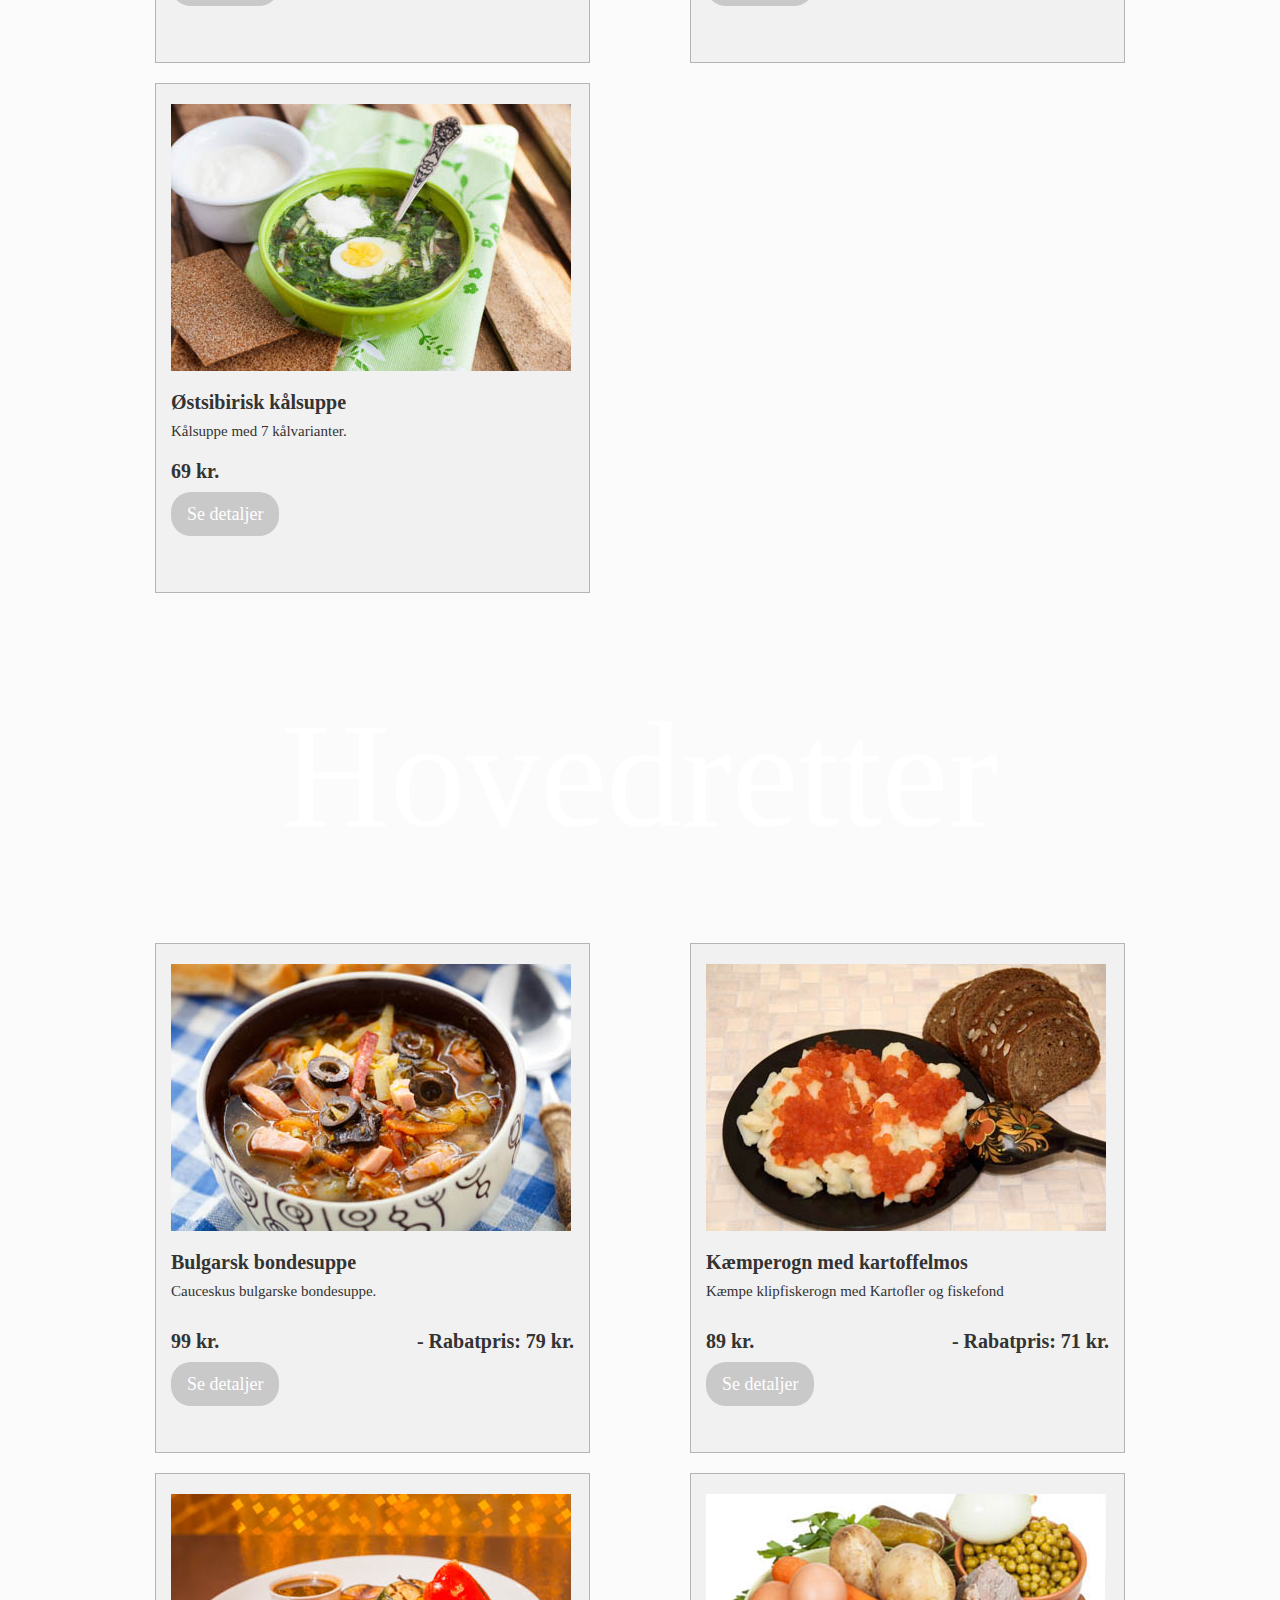
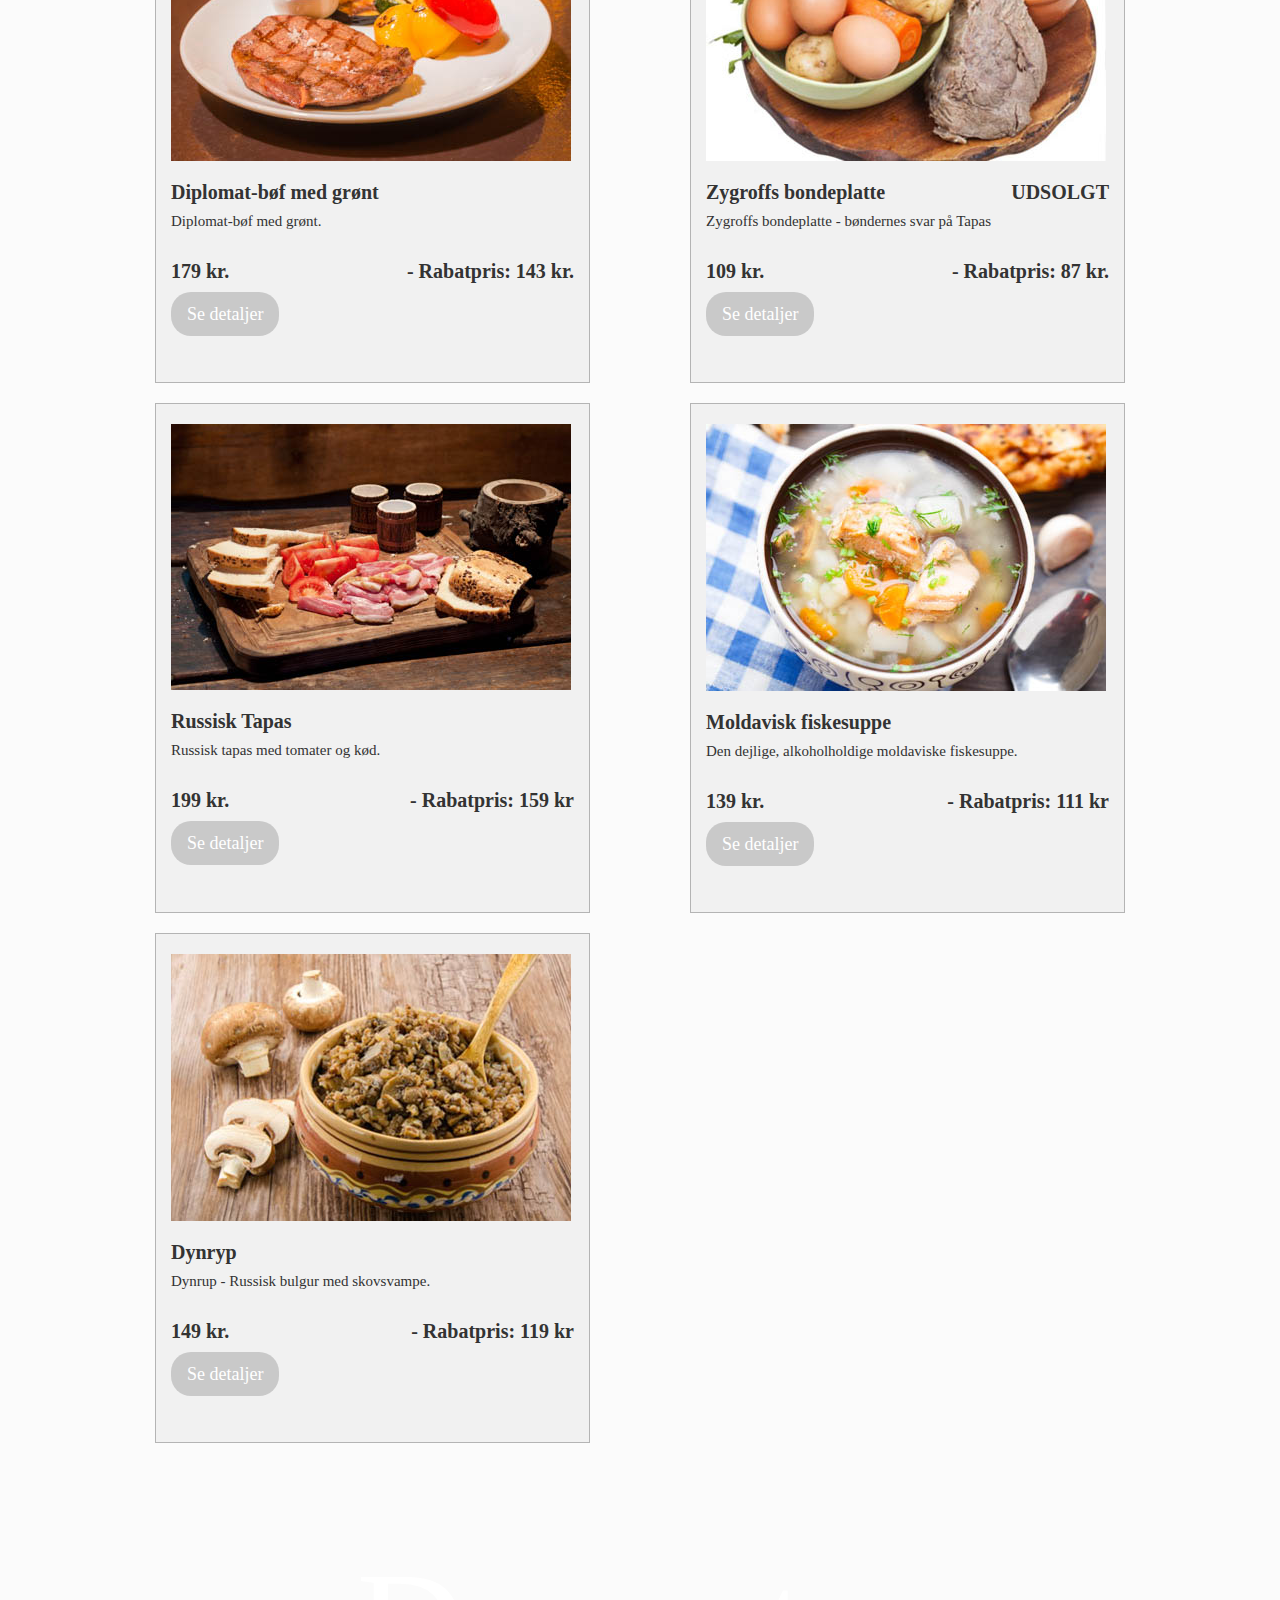
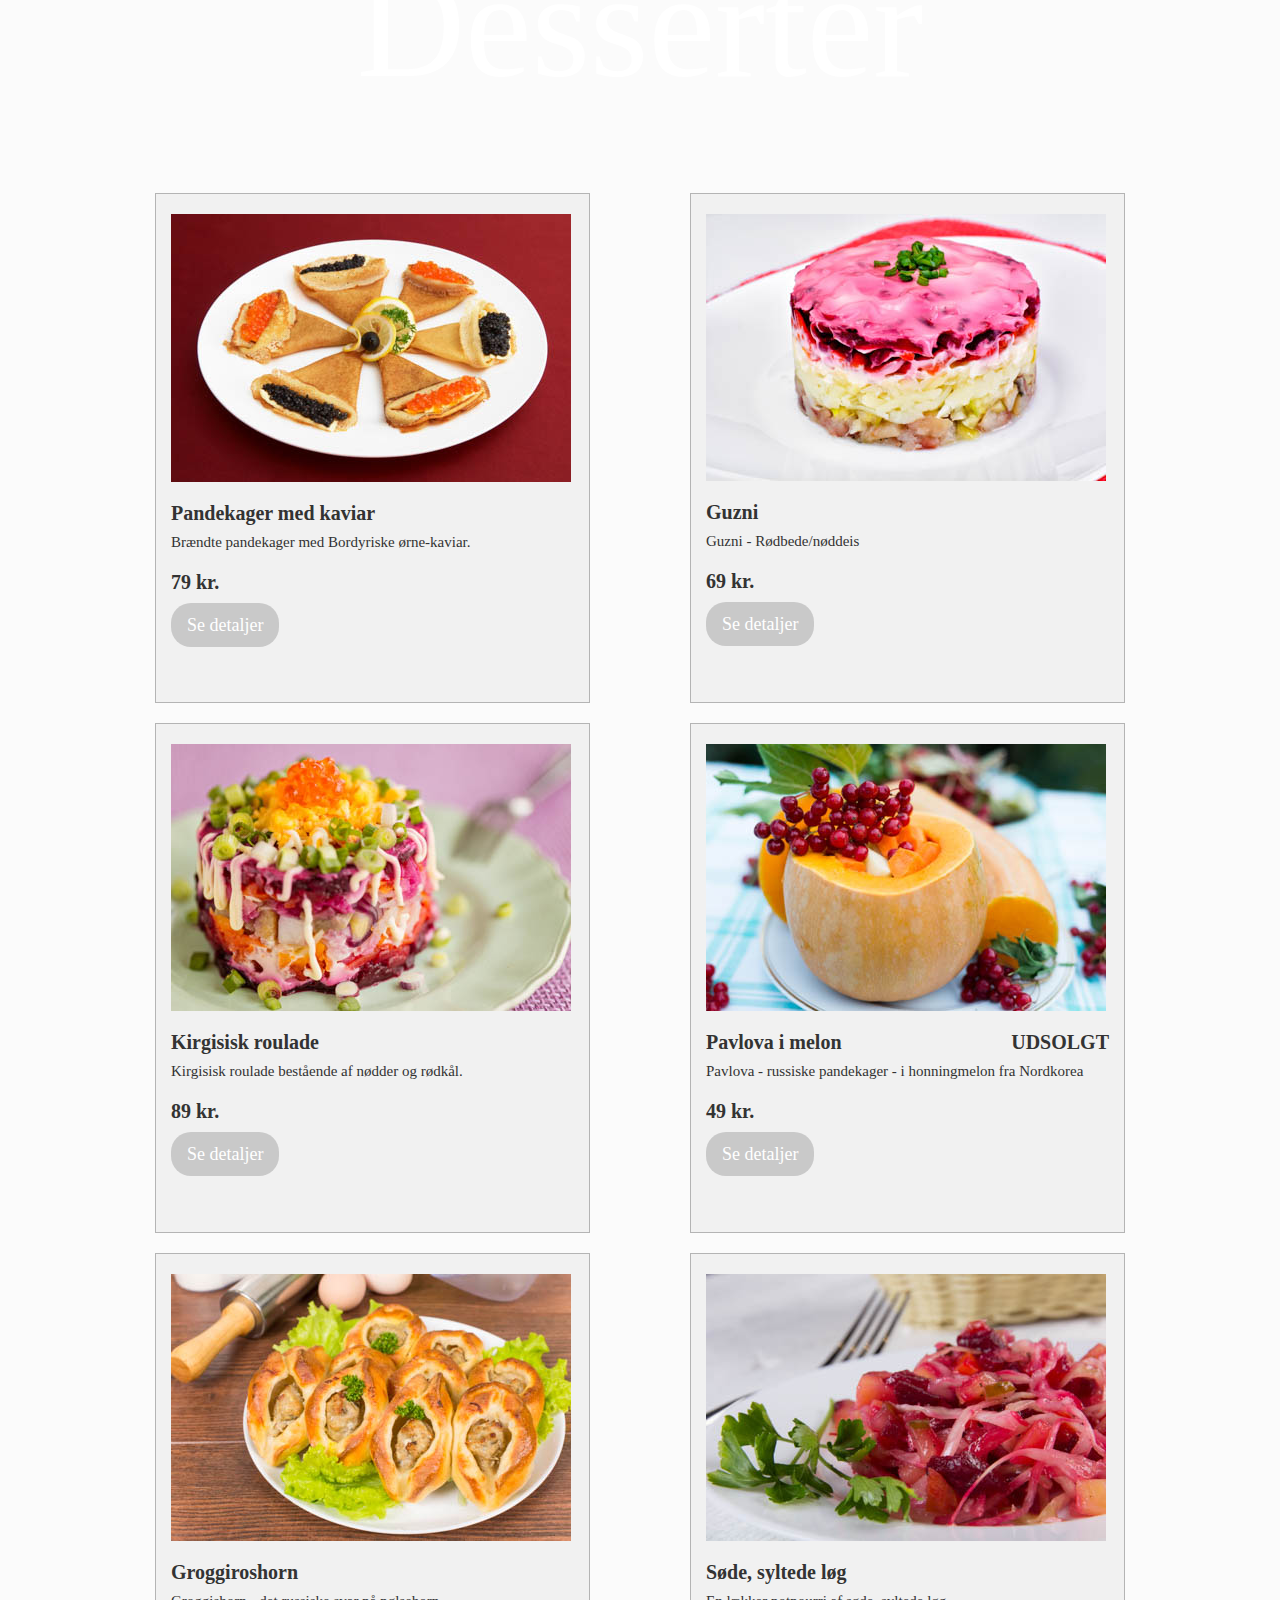
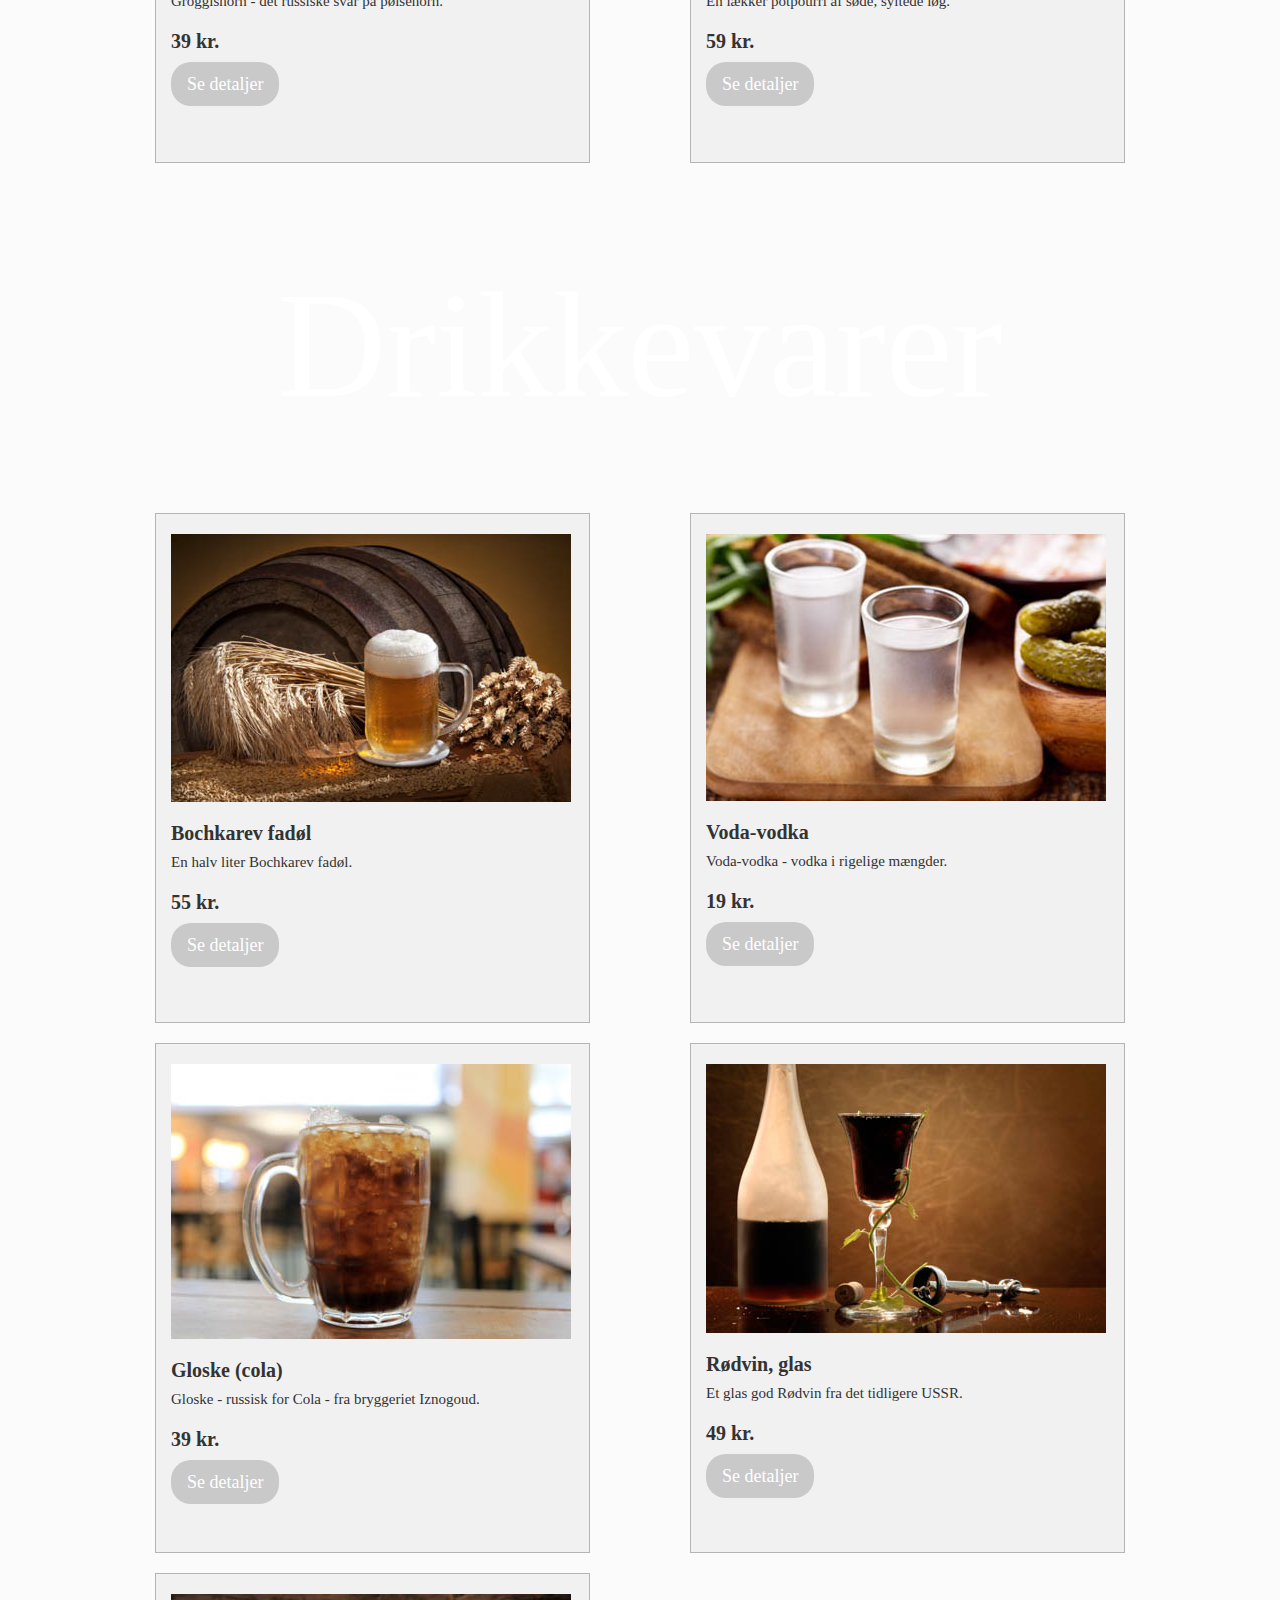
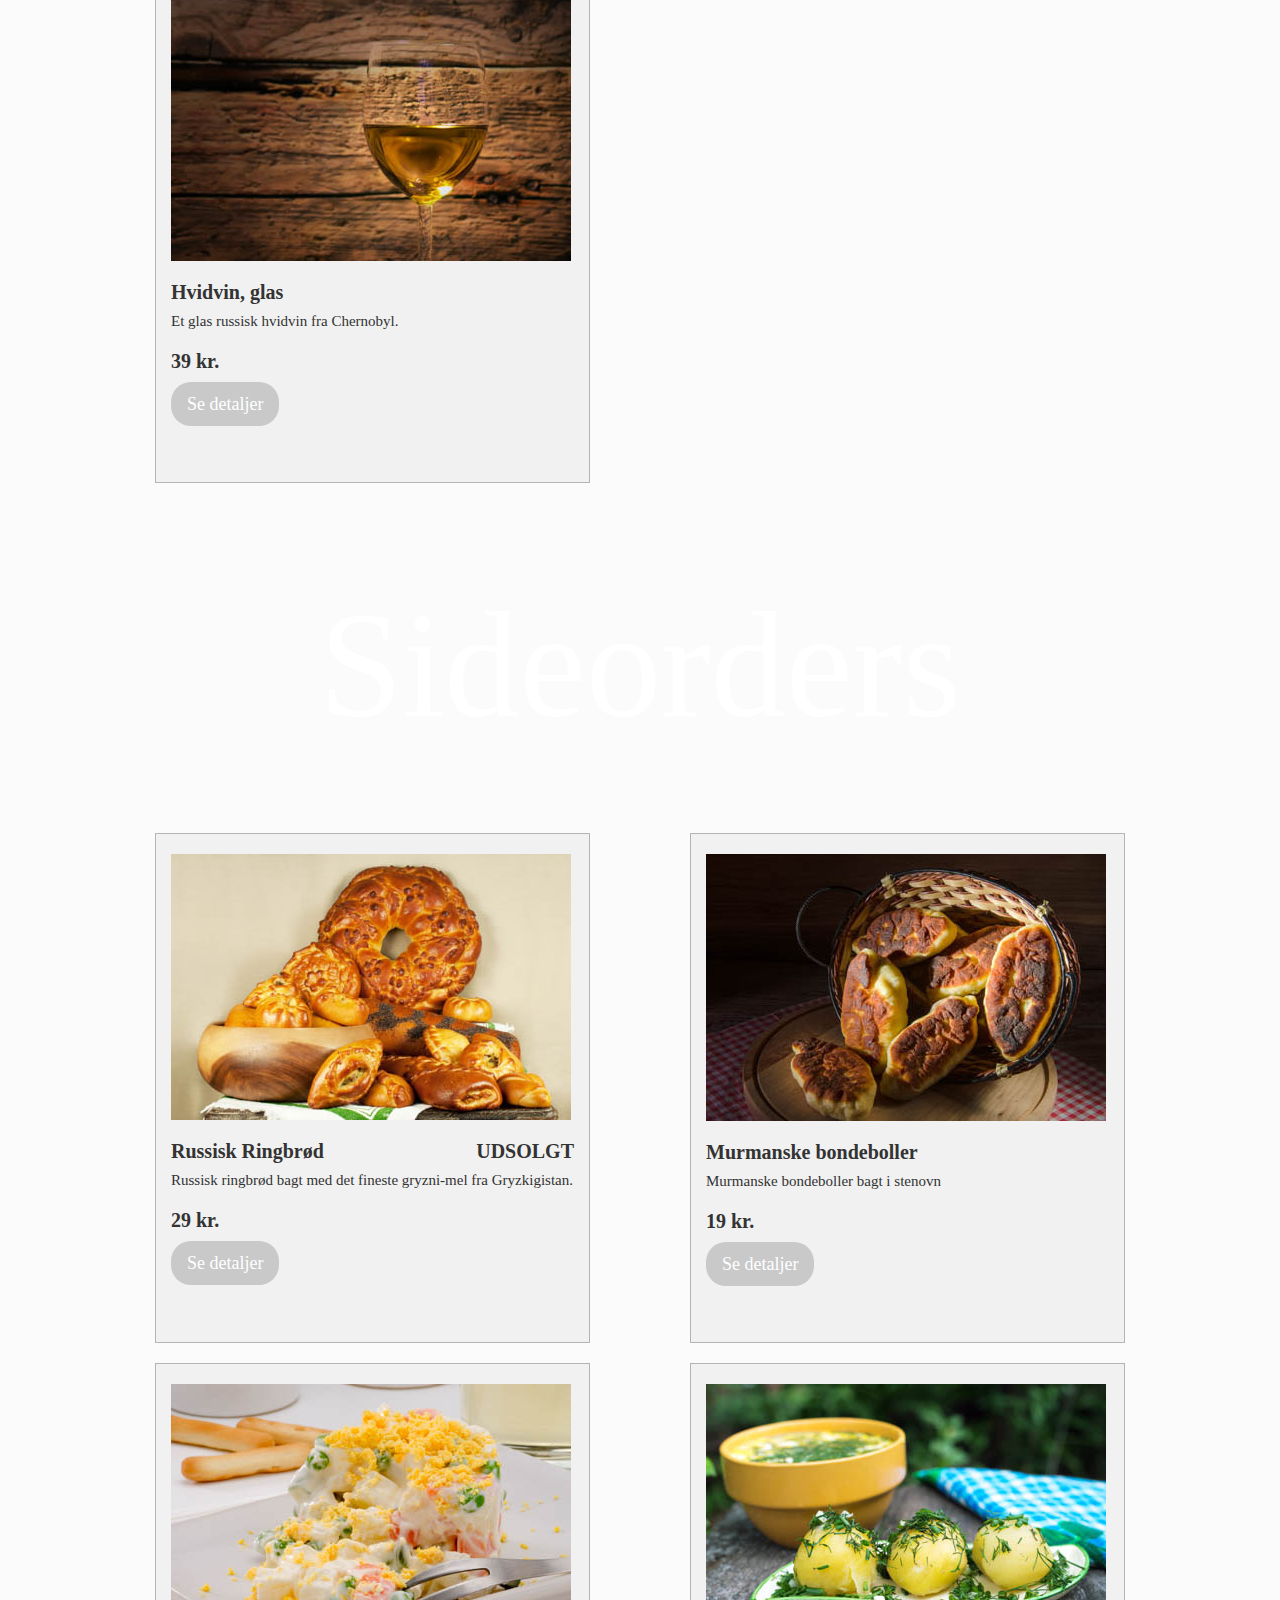
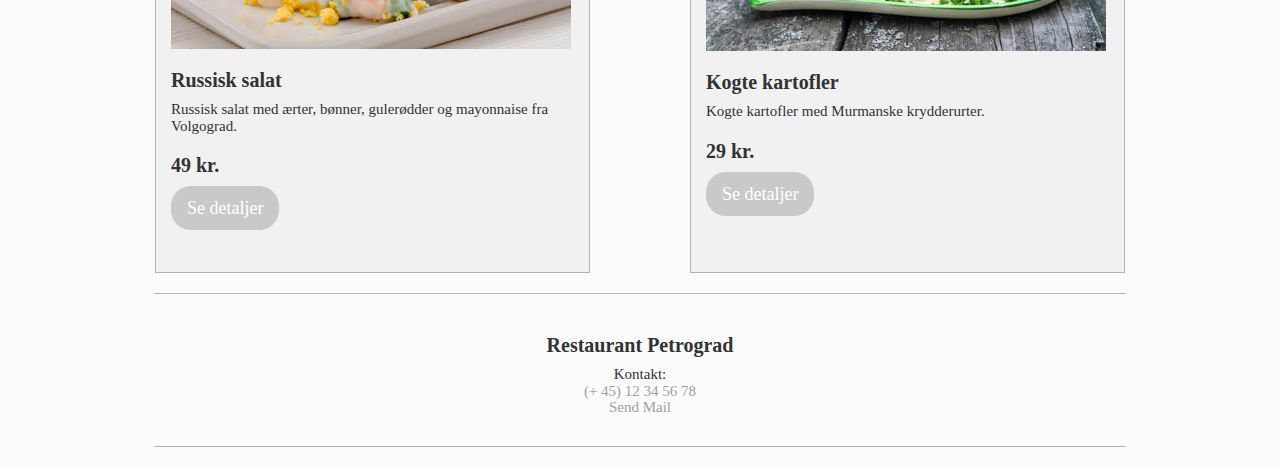
==== commit 29264723: "add data, navn, pris and rabatpris" ====
--- a/index.html
+++ b/index.html
@@ -144,7 +144,7 @@
                     <h4 class="data_kortbeskrivelse">DATA_KORTBESKRIVELSE</h4>
                     <h3 class="pris" style="float: left; width: 50%"><span class="data_pris">DATA_PRIS</span>kr.</h3>
                     <!-- TODO: SÆT UDSOLGT CLASS VED UDSOLGT SÆT RABAT CLASS VED RABAT-->
-                    <h3 class="rabatpris" style="float: right; width: 50%; text-align: right;">- Rabatpris:<span class="data_rabatpris">DATA_RABATPRIS</span>kr.</h3>
+                    <h3 class="rabatpris" style="float: right; width: 50%; text-align: right;">Rabatpris:<span class="data_rabatpris">DATA_RABATPRIS</span>kr.</h3>
 
                     <!-- Trigger the modal with a button -->
                     <button type="button" class="btn btn-info btn-lg" data-toggle="modal" data-target="#myModal1">Se detaljer</button>
